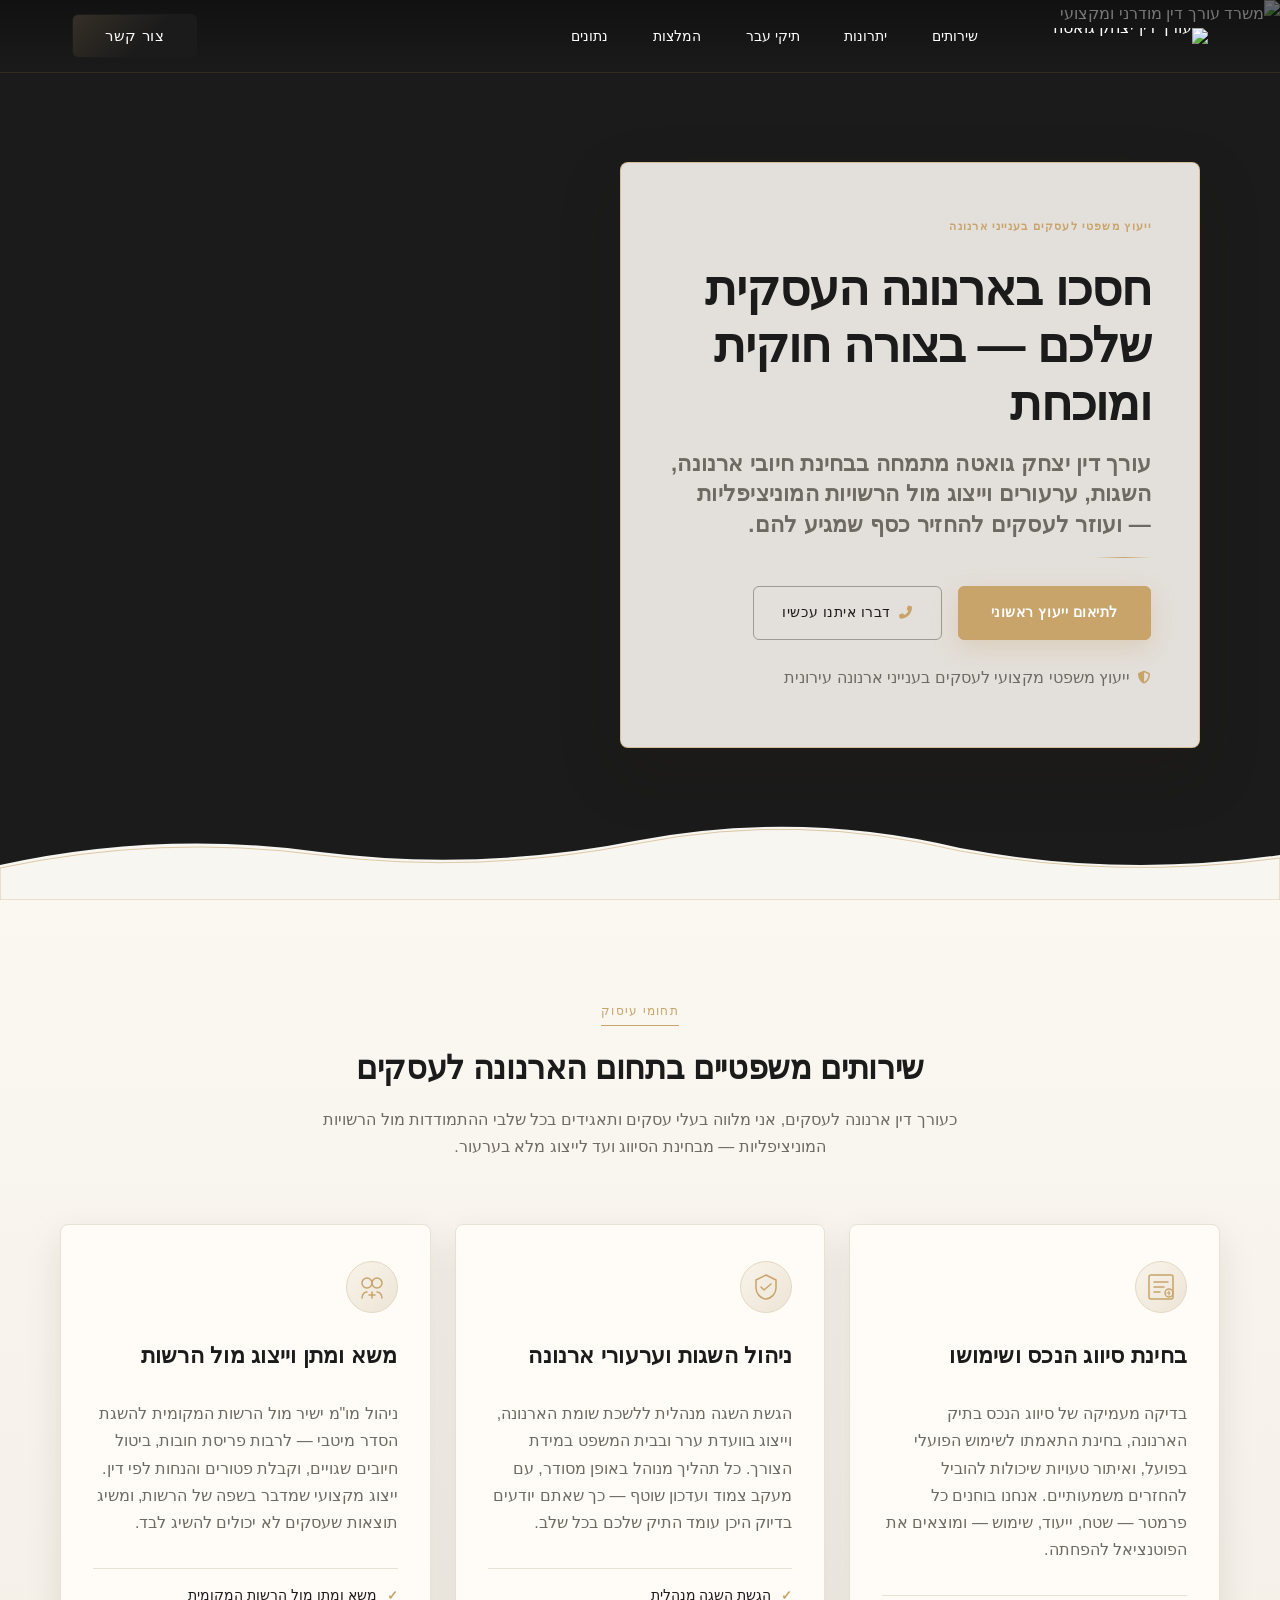
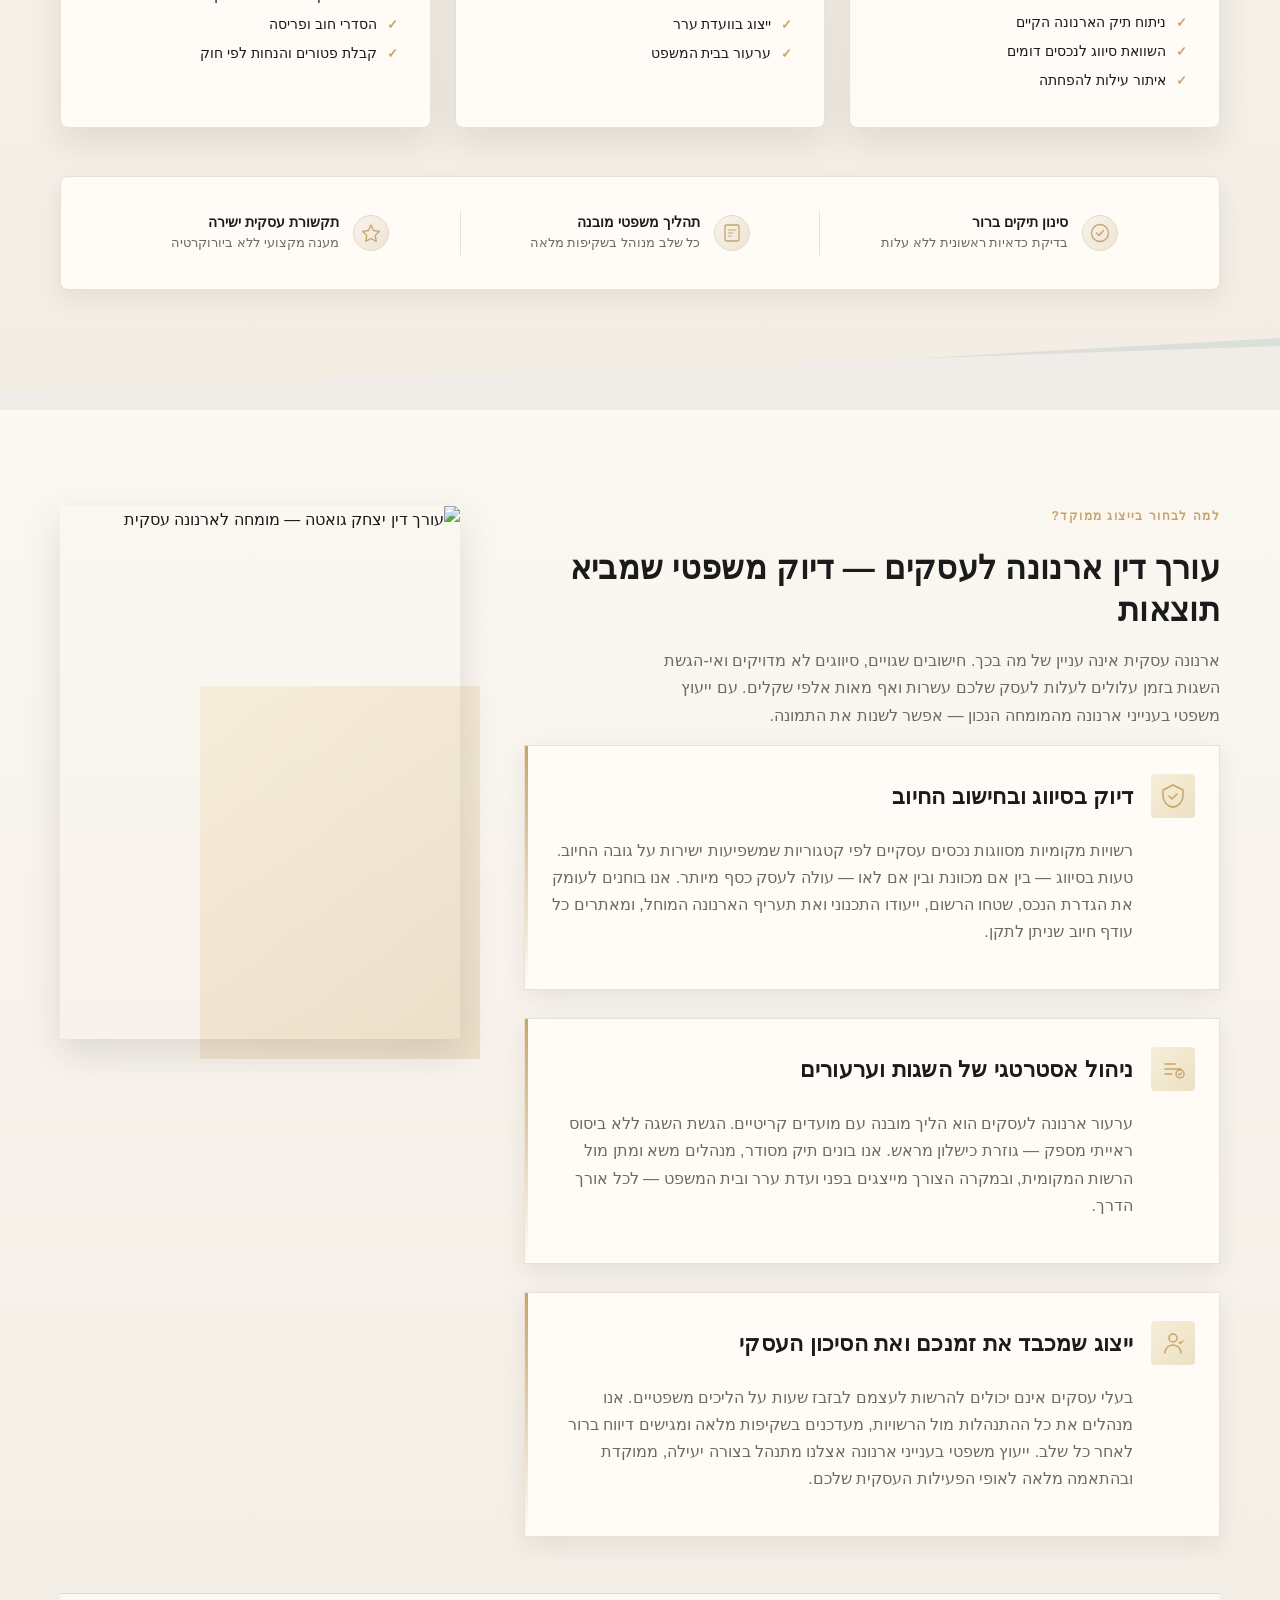
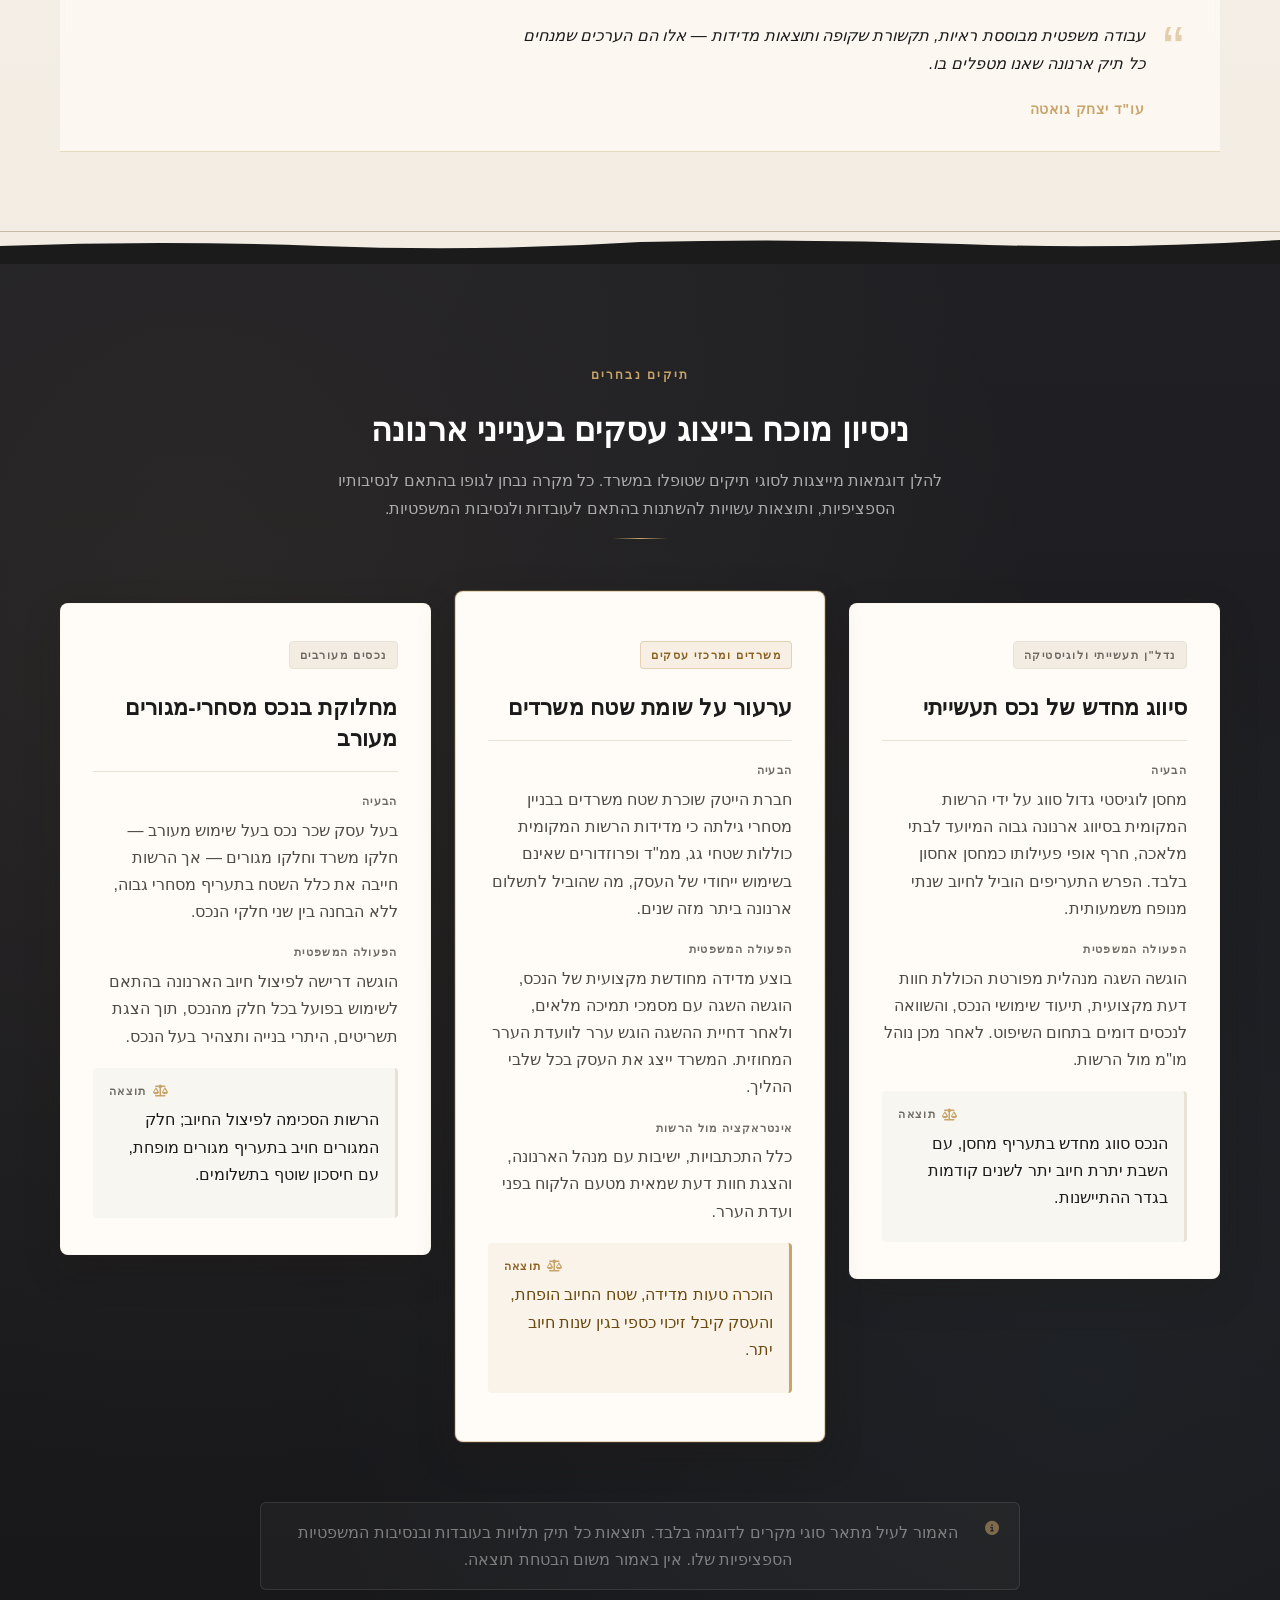
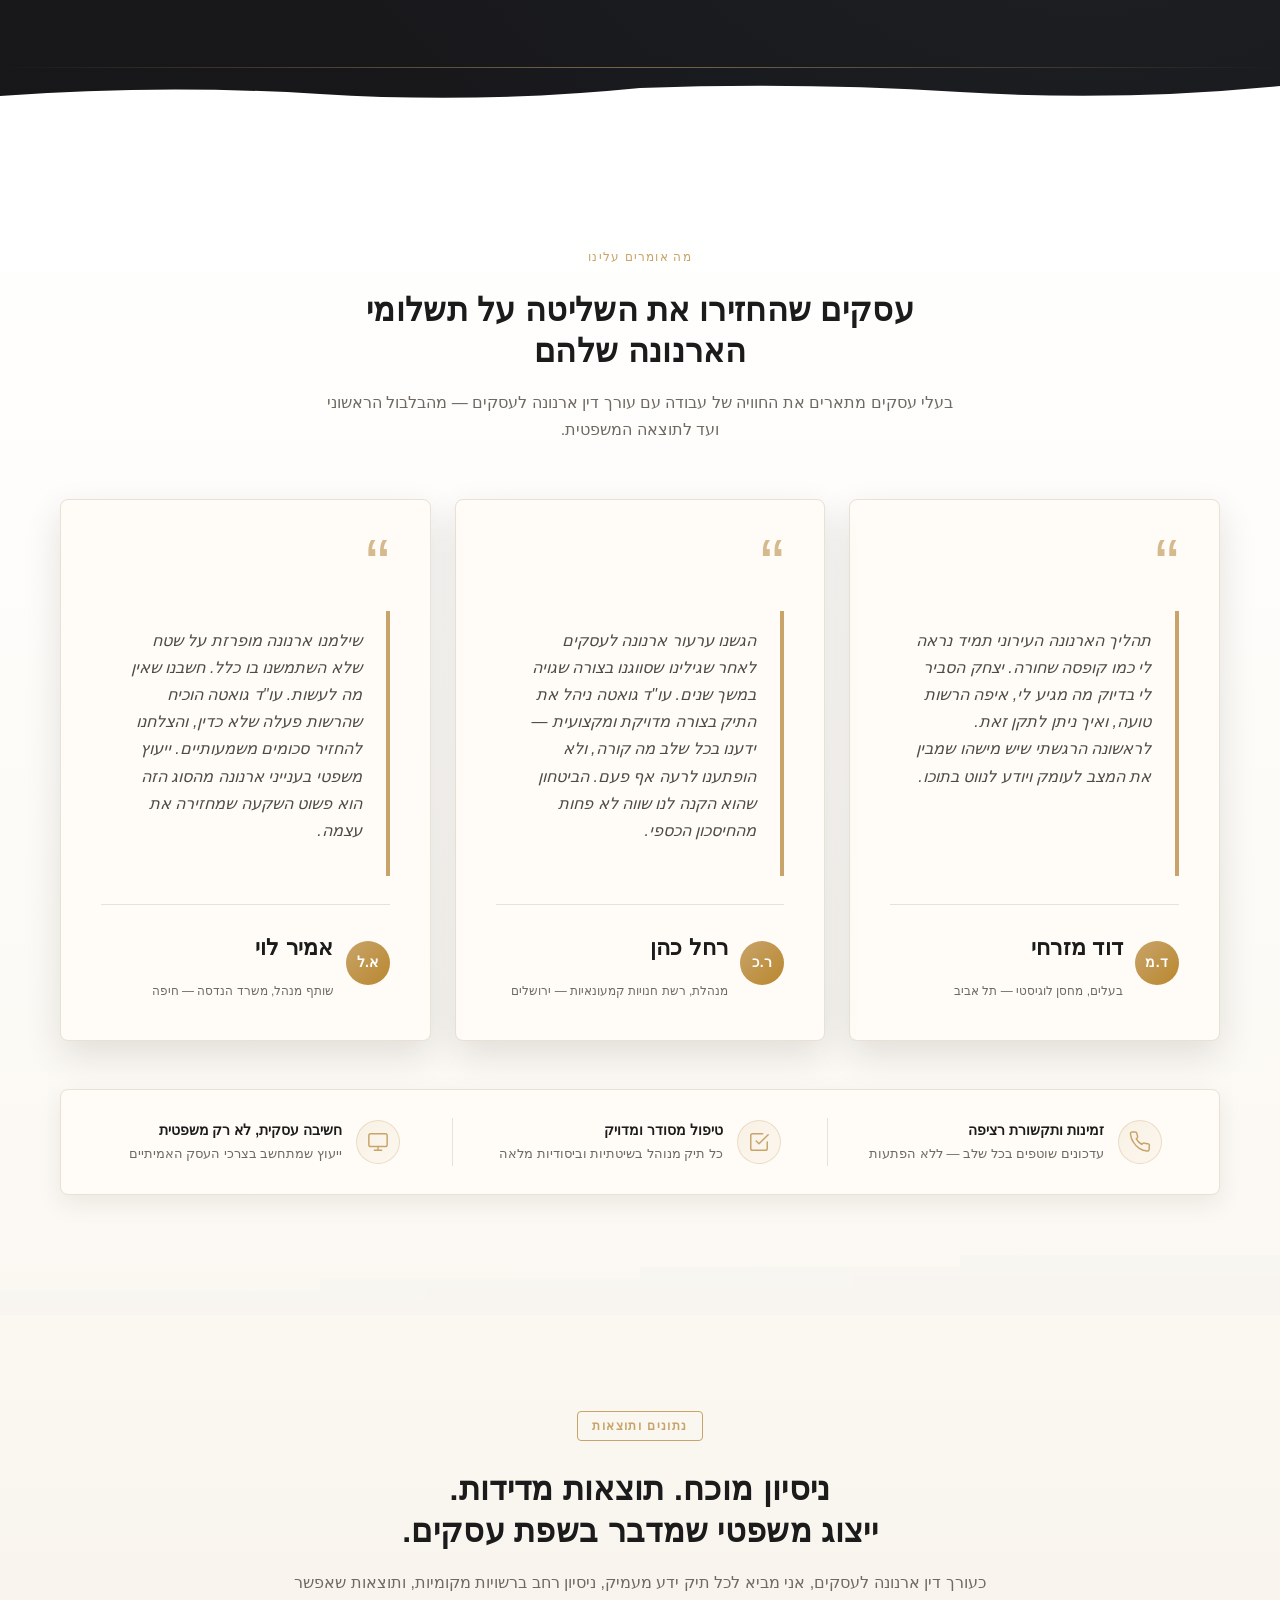
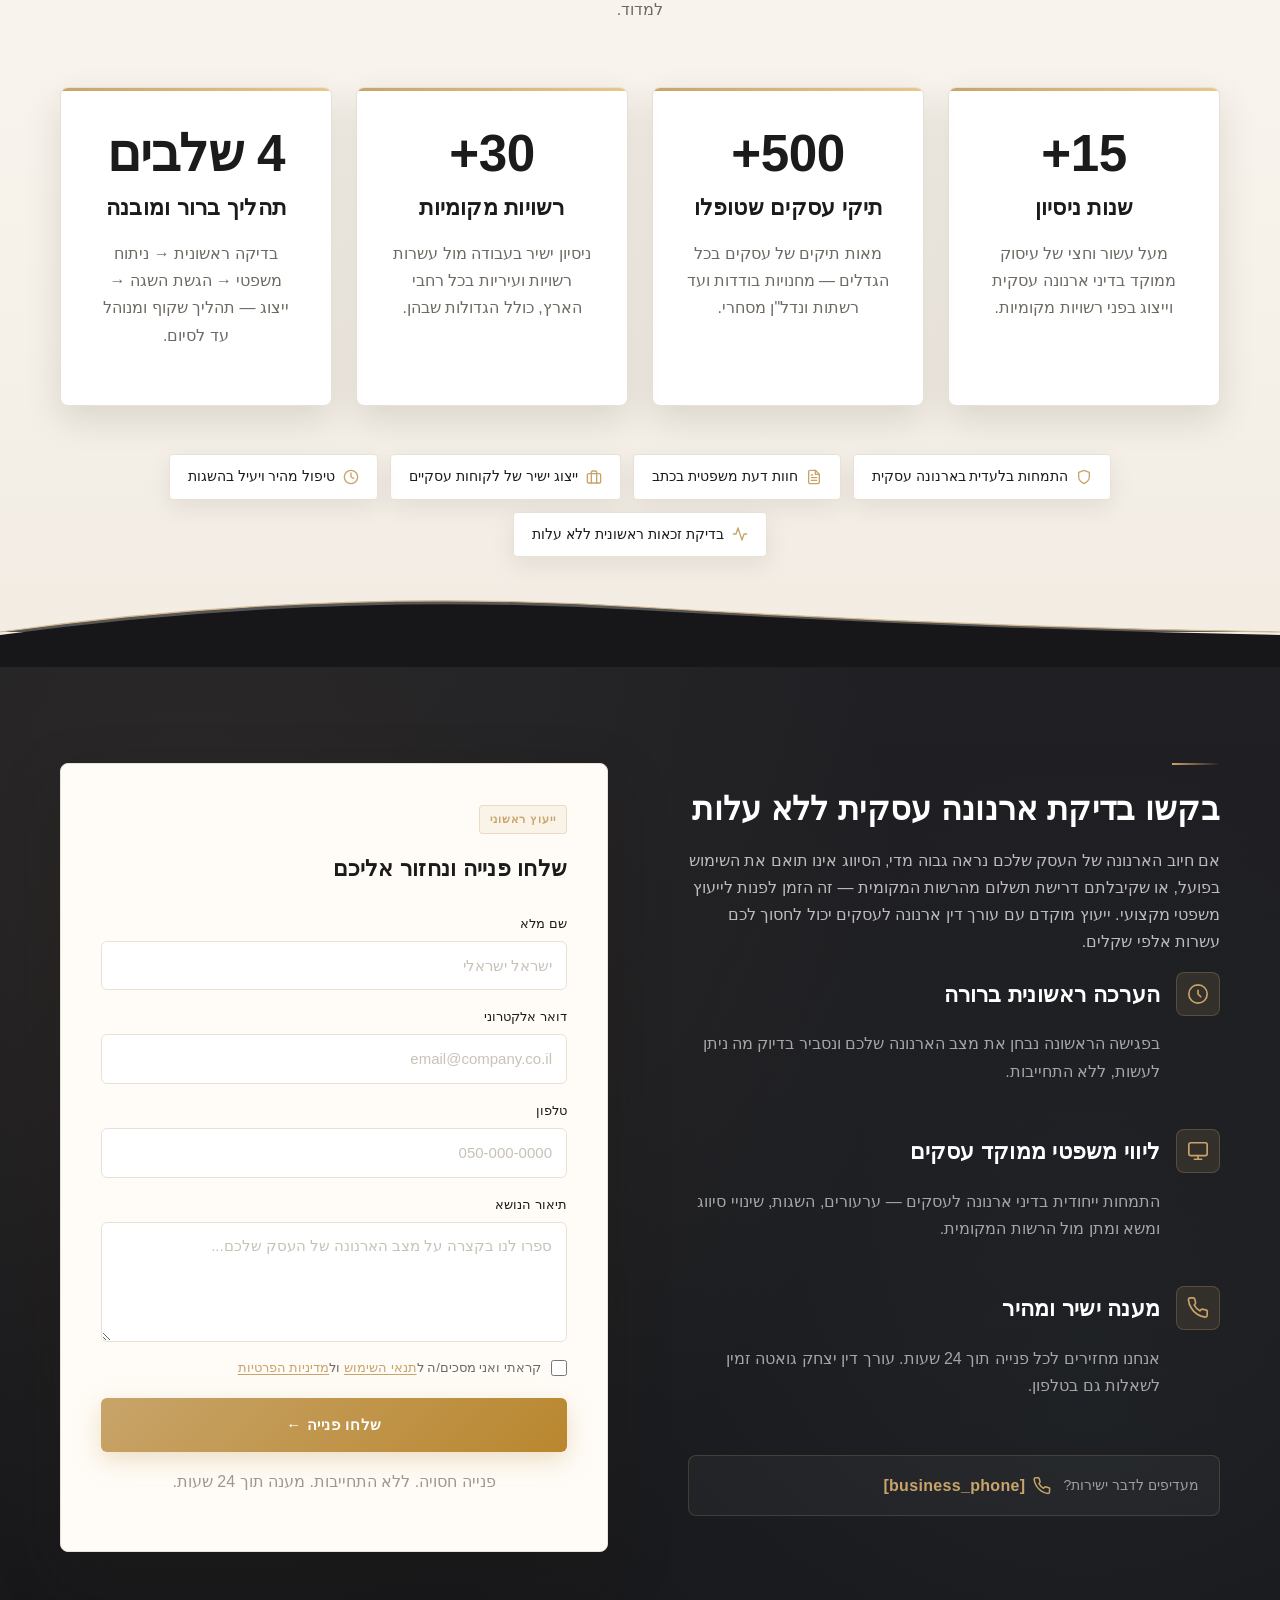
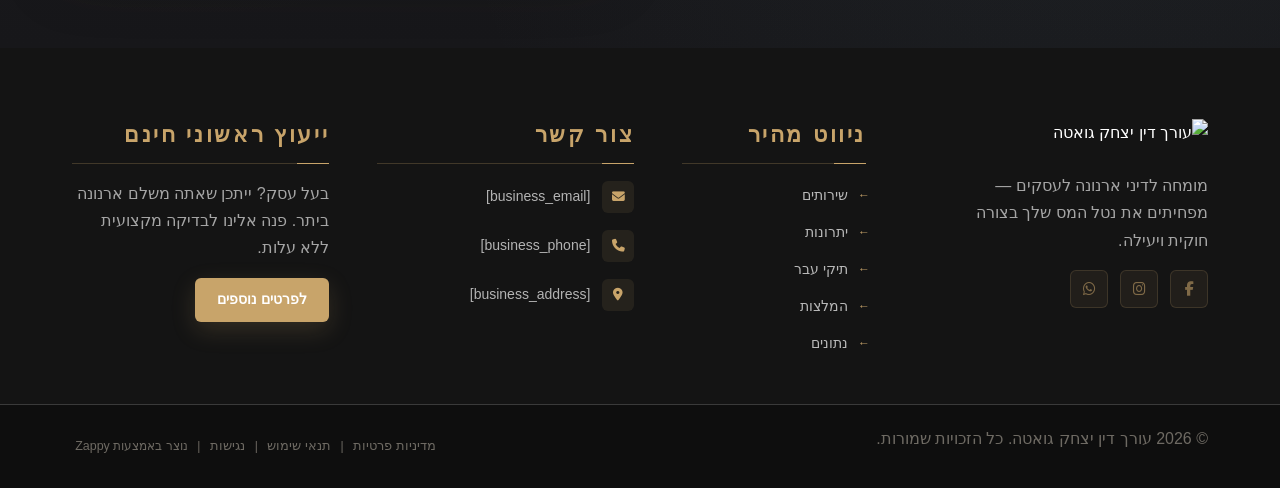
==== index.html @ 5191988b "Background sync: Progressive GitHub Sync" ====
<!DOCTYPE html>
<html lang="he" dir="rtl">
<head>
    <meta charset="UTF-8">
    <meta name="viewport" content="width=device-width, initial-scale=1.0">
    <meta name="robots" content="index, follow">
    <title>הפחת את הארנונה שלך עכשיו — עורך דין יצחק גואטה</title>
    <meta name="description" content="עסק שלך משלם ארנונה גבוהה מדי? עורך דין יצחק גואטה מתמחה בערעורי ארנונה לעסקים וחוסך ללקוחותיו אלפי שקלים. פנה אלינו היום לייעוץ ראשוני.">
    <meta name="keywords" content="עורך דין ארנונה לעסקים, ערעור ארנונה לעסקים, ייעוץ משפטי בענייני ארנונה, עורך דין יצחק גואטה ארנונה, הפחתת ארנונה לעסקים">
    
    <!-- Favicons -->
    <link rel="icon" type="image/x-icon" href="/assets/favicon.ico">
    <link rel="icon" type="image/png" sizes="16x16" href="/assets/favicon-16x16.png">
    <link rel="icon" type="image/png" sizes="32x32" href="/assets/favicon-32x32.png">
    <link rel="icon" type="image/png" sizes="48x48" href="/assets/favicon-48x48.png">
    <link rel="icon" type="image/png" sizes="192x192" href="/assets/favicon-192x192.png">
    <link rel="icon" type="image/png" sizes="512x512" href="/assets/favicon-512x512.png">
    <link rel="apple-touch-icon" href="/assets/apple-touch-icon.png">
    <!-- Zappy Analytics -->
<script>
(function() {
  'use strict';
  
  // Configuration
  var config = {
    websiteId: '679b4a00-6f85-4dc7-802c-7e35d4f96236',
    apiUrl: 'https://api.zappy5.com/api/analytics/track',
    sessionDuration: 30 * 60 * 1000, // 30 minutes
    visitorDuration: 30 * 24 * 60 * 60 * 1000, // 30 days
    trackPageViews: true,
    trackClicks: true,
    trackFormSubmissions: true
  };
  
  // Generate or retrieve persistent visitor ID (30 days)
  function getVisitorId() {
    var visitorKey = 'zappy_visitor_' + config.websiteId;
    var visitor = null;
    
    try {
      visitor = localStorage.getItem(visitorKey);
      if (visitor) {
        var visitorData = JSON.parse(visitor);
        var now = Date.now();
        
        // Check if visitor ID is still valid (30 days)
        if (now - visitorData.created < config.visitorDuration) {
          // Update last seen timestamp
          visitorData.lastSeen = now;
          localStorage.setItem(visitorKey, JSON.stringify(visitorData));
          return visitorData.id;
        }
      }
    } catch (e) {
      console.warn('Zappy Analytics: LocalStorage not available');
    }
    
    // Generate new visitor ID
    var newVisitorId = 'zv_' + Date.now() + '_' + Math.random().toString(36).substr(2, 9);
    
    try {
      localStorage.setItem(visitorKey, JSON.stringify({
        id: newVisitorId,
        created: Date.now(),
        lastSeen: Date.now()
      }));
    } catch (e) {
      // Continue without local storage
    }
    
    return newVisitorId;
  }
  
  // Generate or retrieve session ID (30 minutes)
  function getSessionId() {
    var sessionKey = 'zappy_session_' + config.websiteId;
    var session = null;
    
    try {
      session = sessionStorage.getItem(sessionKey);
      if (session) {
        var sessionData = JSON.parse(session);
        var now = Date.now();
        
        // Check if session is still valid
        if (now - sessionData.timestamp < config.sessionDuration) {
          // Update timestamp
          sessionData.timestamp = now;
          sessionStorage.setItem(sessionKey, JSON.stringify(sessionData));
          return sessionData.id;
        }
      }
    } catch (e) {
      console.warn('Zappy Analytics: SessionStorage not available');
    }
    
    // Generate new session ID
    var newSessionId = 'zs_' + Date.now() + '_' + Math.random().toString(36).substr(2, 9);
    
    try {
      sessionStorage.setItem(sessionKey, JSON.stringify({
        id: newSessionId,
        timestamp: Date.now()
      }));
    } catch (e) {
      // Continue without session storage
    }
    
    return newSessionId;
  }
  
  var visitorId = getVisitorId();
  var sessionId = getSessionId();
  
  // Track an event
  function trackEvent(eventType, data) {
    data = data || {};
    
    var eventData = {
      website_id: config.websiteId,
      event_type: eventType,
      page_path: window.location.pathname,
      referrer: document.referrer || 'direct',
      visitor_id: visitorId,
      session_id: sessionId,
      metadata: data
    };
    
    // Use sendBeacon if available (better for page unload events)
    if (navigator.sendBeacon) {
      var blob = new Blob([JSON.stringify(eventData)], { type: 'application/json' });
      navigator.sendBeacon(config.apiUrl, blob);
    } else {
      // Fallback to fetch
      fetch(config.apiUrl, {
        method: 'POST',
        headers: {
          'Content-Type': 'application/json'
        },
        body: JSON.stringify(eventData),
        keepalive: true
      }).catch(function(error) {
        console.warn('Zappy Analytics: Failed to track event', error);
      });
    }
  }
  
  // Track page view
  if (config.trackPageViews) {
    trackEvent('pageview', {
      title: document.title,
      url: window.location.href
    });
  }
  
  // Track clicks on important elements
  if (config.trackClicks) {
    document.addEventListener('click', function(e) {
      var target = e.target;
      
      // Track button clicks (counted as actions)
      if (target.tagName === 'BUTTON' || target.closest('button')) {
        var button = target.tagName === 'BUTTON' ? target : target.closest('button');
        trackEvent('click', {
          element: 'button',
          text: button.textContent.trim().substring(0, 100),
          id: button.id || null,
          class: button.className || null
        });
      }
      
      // Track link clicks (navigation - not counted as actions)
      else if (target.tagName === 'A' || target.closest('a')) {
        var link = target.tagName === 'A' ? target : target.closest('a');
        trackEvent('navigation', {
          element: 'link',
          text: link.textContent.trim().substring(0, 100),
          href: link.href,
          external: link.hostname !== window.location.hostname
        });
      }
    }, true);
  }
  
  // Track form submissions
  if (config.trackFormSubmissions) {
    document.addEventListener('submit', function(e) {
      var form = e.target;
      
      trackEvent('form_submit', {
        form_id: form.id || null,
        form_name: form.name || null,
        form_action: form.action || null,
        form_method: form.method || 'GET'
      });
    }, true);
  }
  
  // Track time on page (send on page unload)
  var pageLoadTime = Date.now();
  
  window.addEventListener('beforeunload', function() {
    var timeOnPage = Math.floor((Date.now() - pageLoadTime) / 1000); // in seconds
    
    trackEvent('page_unload', {
      time_on_page: timeOnPage,
      page_path: window.location.pathname
    });
  });
  
  // Expose tracking function globally for custom events
  window.zappyAnalytics = {
    track: trackEvent,
    getVisitorId: function() { return visitorId; },
    getSessionId: function() { return sessionId; }
  };
  
})();
</script>
<!-- End Zappy Analytics -->
    <meta property="og:title" content="הפחת את הארנונה שלך עכשיו — עורך דין יצחק גואטה">
    <meta property="og:description" content="עסק שלך משלם ארנונה גבוהה מדי? עורך דין יצחק גואטה מתמחה בערעורי ארנונה לעסקים וחוסך ללקוחותיו אלפי שקלים. פנה אלינו היום לייעוץ ראשוני.">
    <meta name="twitter:card" content="summary_large_image">
    <meta name="twitter:title" content="הפחת את הארנונה שלך עכשיו — עורך דין יצחק גואטה">
    <meta name="twitter:description" content="עסק שלך משלם ארנונה גבוהה מדי? עורך דין יצחק גואטה מתמחה בערעורי ארנונה לעסקים וחוסך ללקוחותיו אלפי שקלים. פנה אלינו היום לייעוץ ראשוני.">
    <meta property="og:type" content="website">
  <meta property="og:locale" content="he_IL">
  
  
  
  
  
  <link rel="stylesheet" href="https://cdnjs.cloudflare.com/ajax/libs/font-awesome/6.4.0/css/all.min.css">

    <!-- Favicons -->
    <link rel="icon" type="image/x-icon" href="/assets/favicon.ico">
    <link rel="icon" type="image/png" sizes="16x16" href="/assets/favicon-16x16.png">
    <link rel="icon" type="image/png" sizes="32x32" href="/assets/favicon-32x32.png">
    <link rel="icon" type="image/png" sizes="48x48" href="/assets/favicon-48x48.png">
    <link rel="icon" type="image/png" sizes="192x192" href="/assets/favicon-192x192.png">
    <link rel="icon" type="image/png" sizes="512x512" href="/assets/favicon-512x512.png">
    <link rel="apple-touch-icon" href="/assets/apple-touch-icon.png">
    <!-- Cookie Consent -->
    <link rel="stylesheet" href="https://cdn.jsdelivr.net/npm/vanilla-cookieconsent@3/dist/cookieconsent.css">
    <script src="https://cdn.jsdelivr.net/npm/vanilla-cookieconsent@3/dist/cookieconsent.umd.js"></script>
    <!-- Mickidum Accessibility Toolbar -->
    <script src="https://cdn.jsdelivr.net/gh/mickidum/acc_toolbar/acctoolbar/acctoolbar.min.js"></script>
    <link rel="stylesheet" href="/styles.css">

    <style id="zappy-dropdown-submenu-styles">
      /* ========== DESKTOP DROPDOWN SUBMENU STYLES ========== */
      /* Base styles for dropdown submenus - parent must be positioned */
      .nav-menu li:has(.sub-menu), nav li:has(.sub-menu), .navbar li:has(.sub-menu), #navMenu li:has(.sub-menu) { position: relative; }
      /* Submenu base - hidden by default */
      .nav-menu .sub-menu, nav .sub-menu, .navbar .sub-menu, #navMenu .sub-menu { display: block !important; position: absolute !important; top: 100%; left: 0; min-width: 220px; background: white; border-radius: 8px; box-shadow: 0 8px 25px rgba(0,0,0,0.15); padding: 8px 0; opacity: 0; visibility: hidden; transform: translateY(10px); transition: all 0.3s ease; z-index: 1000; list-style: none; pointer-events: none; }
      /* CRITICAL: Desktop hover styles to show dropdown */
      .nav-menu li:hover > .sub-menu, nav li:hover > .sub-menu, .navbar li:hover > .sub-menu, #navMenu li:hover > .sub-menu { opacity: 1 !important; visibility: visible !important; transform: translateY(0) !important; pointer-events: auto !important; }
      /* Submenu item styling */
      .sub-menu li { list-style: none; margin: 0; padding: 0; }
      .sub-menu a { display: block !important; padding: 10px 16px !important; color: var(--text-dark, #333) !important; font-weight: 500; text-decoration: none; white-space: nowrap; transition: background-color 0.2s; }
      .sub-menu .zappy-nav-child > a { padding-left: 28px !important; font-size: 0.9em !important; opacity: 0.85 !important; }
      [dir="rtl"] .sub-menu .zappy-nav-child > a, html[lang="he"] .sub-menu .zappy-nav-child > a, html[lang="ar"] .sub-menu .zappy-nav-child > a { padding-left: 10px !important; padding-right: 28px !important; }
      .sub-menu .zappy-nav-parent > a { font-weight: 600 !important; }
      .sub-menu a:hover { background-color: #f5f5f5; }
      /* RTL (Hebrew/Arabic) dropdown positioning */
      [dir="rtl"] .nav-menu .sub-menu, [dir="rtl"] nav .sub-menu, [dir="rtl"] .navbar .sub-menu, html[lang="he"] .nav-menu .sub-menu, html[lang="he"] nav .sub-menu, html[lang="he"] .navbar .sub-menu, html[lang="ar"] .nav-menu .sub-menu, html[lang="ar"] nav .sub-menu, html[lang="ar"] .navbar .sub-menu { left: auto !important; right: 0 !important; }
      /* Hide empty dropdown menus (exclude catalog sub-menus that use <a> children instead of <li>) */
      .sub-menu:empty, .sub-menu:not(:has(li:not(.zappy-hidden-menu-item))):not(:has(> a)), .sub-menu:not(:has(li)):not(:has(> a)) { display: none !important; opacity: 0 !important; visibility: hidden !important; pointer-events: none !important; }
      /* Desktop: show submenu on Menu Group hover */
      li:has(.menu-group-title):hover > .sub-menu { opacity: 1 !important; visibility: visible !important; transform: translateY(0) !important; pointer-events: auto !important; }
      /* Menu Group title styling */
      .nav-menu > li > .menu-group-title, #navMenu > li > .menu-group-title { display: inline-block; padding: 0.5rem 1rem; cursor: default; user-select: none; }
      
      /* ========== MOBILE SUBMENU STYLES ========== */
      @media (max-width: 768px) {
        .nav-menu .sub-menu, nav .sub-menu, .navbar .sub-menu, #navMenu .sub-menu { position: static !important; transform: none !important; box-shadow: none !important; background: transparent !important; max-height: 0; overflow: hidden; opacity: 0; visibility: hidden; transition: max-height 0.3s ease, opacity 0.3s ease; padding: 0 !important; border-radius: 0 !important; }
        .navbar .sub-menu.mobile-expanded, .nav-menu .sub-menu.mobile-expanded, #navMenu .sub-menu.mobile-expanded { max-height: none !important; overflow-y: visible !important; opacity: 1 !important; visibility: visible !important; padding: 8px 0 8px 16px !important; }
        [dir="rtl"] .sub-menu.mobile-expanded, html[lang="he"] .sub-menu.mobile-expanded { padding: 8px 16px 8px 0 !important; }
        /* Disable hover behavior on mobile */
        .nav-menu li:hover > .sub-menu, nav li:hover > .sub-menu, .navbar li:hover > .sub-menu, #navMenu li:hover > .sub-menu { opacity: 0; visibility: hidden; pointer-events: none; }
        .nav-menu li > .sub-menu.mobile-expanded, nav li > .sub-menu.mobile-expanded, .navbar li > .sub-menu.mobile-expanded, #navMenu li > .sub-menu.mobile-expanded { opacity: 1 !important; visibility: visible !important; pointer-events: auto !important; }
        .nav-menu li:has(.sub-menu), nav li:has(.sub-menu), .navbar li:has(.sub-menu), #navMenu li:has(.sub-menu) { display: flex !important; flex-wrap: wrap !important; align-items: center !important; position: relative !important; min-height: 44px !important; }
        .nav-menu li:has(.sub-menu) > a, nav li:has(.sub-menu) > a, .navbar li:has(.sub-menu) > a, #navMenu li:has(.sub-menu) > a { flex: 1 !important; min-width: 0 !important; }
        .nav-menu li:has(.sub-menu) > .menu-group-title, nav li:has(.sub-menu) > .menu-group-title, .navbar li:has(.sub-menu) > .menu-group-title, #navMenu li:has(.sub-menu) > .menu-group-title { flex: 1 !important; min-width: 0 !important; padding: 0 !important; line-height: inherit !important; }
        .nav-menu li:has(.sub-menu) > .sub-menu, nav li:has(.sub-menu) > .sub-menu, .navbar li:has(.sub-menu) > .sub-menu, #navMenu li:has(.sub-menu) > .sub-menu { flex-basis: 100% !important; width: 100% !important; }
        .nav-menu li:has(.sub-menu) > a [class*="chevron"], .nav-menu li:has(.sub-menu) > a [class*="arrow"], .nav-menu li:has(.sub-menu) > a .fa-chevron-down, .nav-menu li:has(.sub-menu) > a .fa-angle-down, nav li:has(.sub-menu) > a [class*="chevron"], nav li:has(.sub-menu) > a [class*="arrow"], #navMenu li:has(.sub-menu) > a [class*="chevron"], #navMenu li:has(.sub-menu) > a [class*="arrow"] { display: none !important; visibility: hidden !important; }
        .mobile-submenu-toggle { display: flex !important; align-items: center !important; justify-content: center !important; width: 44px !important; height: auto !important; background: transparent !important; border: none !important; cursor: pointer !important; color: var(--text-dark) !important; position: static !important; flex-shrink: 0 !important; align-self: stretch !important; z-index: 2 !important; padding: 0 !important; margin: 0 !important; }
        .mobile-submenu-toggle::after { content: '' !important; width: 0 !important; height: 0 !important; border-left: 6px solid transparent !important; border-right: 6px solid transparent !important; border-top: 7px solid currentColor !important; transition: transform 0.3s ease !important; }
        .mobile-submenu-toggle.expanded::after { transform: rotate(180deg) !important; }
        .sub-menu a { padding: 10px 0 !important; display: block !important; color: var(--text-dark) !important; white-space: normal !important; }
        .sub-menu .zappy-nav-child > a { padding-left: 28px !important; font-size: 0.9em !important; opacity: 0.85 !important; }
        [dir="rtl"] .sub-menu .zappy-nav-child > a, html[lang="he"] .sub-menu .zappy-nav-child > a, html[lang="ar"] .sub-menu .zappy-nav-child > a { padding-left: 0 !important; padding-right: 28px !important; }
        .sub-menu .zappy-nav-parent > a { font-weight: 600 !important; }
        .nav-menu.active, #navMenu.active { max-width: 100vw !important; overflow-x: hidden !important; box-sizing: border-box !important; }
        .navbar .sub-menu li a, nav.navbar .sub-menu li a, .zappy-products-dropdown .sub-menu a { color: var(--text-dark) !important; }
      }
      @media (min-width: 769px) { .mobile-submenu-toggle { display: none !important; } }
    </style>

    <style id="mobile-lang-menu-deployed-css">
    @media (max-width: 768px) {
      .lang-switcher,
      .nav-cta-container .lang-switcher,
      .nav-container .lang-switcher,
      .navbar .lang-switcher,
      .navbar .nav-cta-container .lang-switcher,
      .nav-icons-left .lang-switcher,
      .nav-ecommerce-icons .lang-switcher { display: none !important; }
      .mobile-lang-menu { width: 100%; border-top: 1px solid rgba(128,128,128,0.2); padding: 8px 0 0 0; margin-top: 8px; }
      .mobile-lang-toggle { display: flex !important; align-items: center; justify-content: space-between; width: 100%; padding: 12px 16px; background: none; border: none; cursor: pointer; font-size: 15px; color: inherit; font-family: inherit; }
      .mobile-lang-toggle::after { content: ''; display: inline-block; width: 8px; height: 8px; border-right: 2px solid currentColor; border-bottom: 2px solid currentColor; transform: rotate(45deg); transition: transform 0.3s ease; margin-left: 8px; }
      .mobile-lang-toggle.expanded::after { transform: rotate(-135deg); }
      .mobile-lang-options { max-height: 0; overflow: hidden; transition: max-height 0.3s ease; }
      .mobile-lang-options.expanded { max-height: 300px; }
      .mobile-lang-option { display: flex !important; align-items: center; gap: 10px; padding: 10px 24px; text-decoration: none; color: inherit; font-size: 14px; font-family: inherit; }
      .mobile-lang-option:hover { background: rgba(128,128,128,0.1); }
      .mobile-lang-option.active { font-weight: 600; opacity: 0.7; pointer-events: none; }
      .mobile-lang-option img { width: 20px; height: 20px; border-radius: 50%; }
    }
    @media (min-width: 769px) {
      .mobile-lang-menu { display: none !important; }
    }
    </style>

    <style id="zappy-widget-visibility">
      #mic-access-tool-general-button, .mic-access-tool-general-button,
      #mic-init-access-tool .mic-access-tool-general-button, #mic-init-access-tool #mic-access-tool-general-button,
      ._access-icon, #mic-access-tool-box, .mic-access-tool-box,
      #mic-init-access-tool #mic-access-tool-box, div[id*="mic-access-tool-box"], ._access-menu {
        display: none !important; visibility: hidden !important; opacity: 0 !important; pointer-events: none !important;
      }
    </style>
</head>
<body>

  <nav class="navbar" dir="rtl">
  <button class="mobile-toggle" id="mobileToggle" aria-label="Menu">
    <svg class="hamburger-icon" width="24" height="24" viewBox="0 0 24 24" fill="none">
      <path d="M3 12h18M3 6h18M3 18h18" stroke="currentColor" stroke-width="2" stroke-linecap="round"></path>
    </svg>
    <svg class="close-icon" width="24" height="24" viewBox="0 0 24 24" fill="none" style="display: none;">
      <path d="M18 6L6 18M6 6l12 12" stroke="currentColor" stroke-width="2" stroke-linecap="round"></path>
    </svg>
  </button>

  <button class="phone-header-btn" data-phone="[business_phone]" aria-label="Call">
    <svg width="20" height="20" viewBox="0 0 24 24" fill="currentColor">
      <path d="M22 16.92v3a2 2 0 0 1-2.18 2 19.79 19.79 0 0 1-8.63-3.07 19.5 19.5 0 0 1-6-6 19.79 19.79 0 0 1-3.07-8.67A2 2 0 0 1 4.11 2h3a2 2 0 0 1 2 1.72 12.84 12.84 0 0 0 .7 2.81 2 2 0 0 1-.45 2.11L8.09 9.91a16 16 0 0 0 6 6l1.27-1.27a2 2 0 0 1 2.11-.45 12.84 12.84 0 0 0 2.81.7A2 2 0 0 1 22 16.92z"></path>
    </svg>
  </button>

  <div class="nav-container">
    <div class="nav-right-group"><div class="nav-brand">
      <a href="/" class="logo-link">
        <img src="/assets/logo.webp" alt="עורך דין יצחק גואטה" class="logo">
      </a>
    </div><ul class="nav-menu" id="navMenu"><li><a href="#services">שירותים</a></li><li><a href="#benefits">יתרונות</a></li><li><a href="#case-studies">תיקי עבר</a></li><li><a href="#testimonials">המלצות</a></li><li><a href="#stats">נתונים</a></li></ul></div>

    

    <div class="nav-cta-container">
      <a href="#contact" class="nav-cta-btn">צור קשר</a>
    </div>
  </div>
</nav>
<script>

// Navbar Mobile Menu Toggle and Contrast Fix
(function() {
  // Use 'load' event instead of 'DOMContentLoaded' to ensure we run AFTER all other scripts
  window.addEventListener('load', function() {
    
    // FIX MOBILE BUTTON CONTRAST
    // Detect navbar background color and apply contrasting color to mobile buttons
    const navbar = document.querySelector('.navbar, nav, header');
    if (!navbar) {
      console.log('[Navbar] Navbar element not found');
      return;
    }
    
    // DECLARE VARIABLES EARLY to avoid Temporal Dead Zone errors
    // These are used in multiple places below
    let mobileToggle = document.getElementById('mobileToggle') ||
                       document.querySelector('.mobile-toggle') ||
                       document.querySelector('.hamburger') ||
                       document.querySelector('.hamburger-menu') ||
                       document.querySelector('.menu-toggle') ||
                       document.querySelector('.burger-menu') ||
                       document.querySelector('[aria-label="Menu"]') ||
                       document.querySelector('[aria-label="תפריט"]');
    
    const phoneBtn = document.querySelector('.phone-header-btn');
    
    const computedStyle = window.getComputedStyle(navbar);
    let bgColor = computedStyle.backgroundColor;
    
    console.log('[Navbar] Initial navbar background:', bgColor);
    
    // Check if background is transparent or rgba with 0 alpha
    const isTransparent = bgColor === 'transparent' || 
                         bgColor === 'rgba(0, 0, 0, 0)' ||
                         (bgColor.startsWith('rgba') && bgColor.includes(', 0)'));
    
    if (isTransparent) {
      // Check for background-image or gradient
      const bgImage = computedStyle.backgroundImage;
      if (bgImage && bgImage !== 'none') {
        console.log('[Navbar] Navbar has background image/gradient, using dark text');
        bgColor = 'rgb(240, 240, 240)'; // Assume light background
      } else {
        // Transparent navbar - check body background
        const bodyBg = window.getComputedStyle(document.body).backgroundColor;
        console.log('[Navbar] Navbar transparent, using body background:', bodyBg);
        bgColor = bodyBg;
      }
    }
    
    // Calculate luminance to determine if background is light or dark
    const rgb = bgColor.match(/\d+/g);
    if (rgb && rgb.length >= 3) {
      const r = parseInt(rgb[0]);
      const g = parseInt(rgb[1]);
      const b = parseInt(rgb[2]);
      const luminance = (0.299 * r + 0.587 * g + 0.114 * b) / 255;
      
      // Mobile button colors are set by Claude's AI-generated CSS (same as .nav-menu a)
      // No dynamic color overrides needed - colors come from the generated navbar CSS
      console.log('[Navbar] Mobile button colors preserved from Claude CSS (luminance:', luminance.toFixed(2) + ')');
      
      // FIX ICON SIZES - Ensure SVGs are properly sized and visible
      // INJECT CRITICAL CSS TO OVERRIDE ANY CONFLICTING RULES
      const criticalCSS = document.createElement('style');
      criticalCSS.id = 'zappy-mobile-nav-fix';
      const htmlLang = document.documentElement.lang || 'en';
      const htmlDir = document.documentElement.dir || 'ltr';
      // Check both dir attribute AND lang for RTL detection
      // dir="rtl" is the most reliable indicator
      const isRTL = htmlDir === 'rtl' || htmlLang === 'he' || htmlLang === 'ar';
      
      criticalCSS.textContent = `
        /* Hide mobile buttons on desktop, show only on mobile */
        @media (min-width: 769px) {
          .mobile-toggle,
          .phone-header-btn {
            display: none !important;
          }
        }
        
        /* Show and position mobile buttons correctly on mobile */
        @media (max-width: 768px) {
          .mobile-toggle,
          .phone-header-btn {
            position: absolute !important;
            top: 50% !important;
            transform: translateY(-50%) !important;
            z-index: 1001 !important;
            display: flex !important;
            align-items: center !important;
            justify-content: center !important;
            width: 36px !important;
            height: 36px !important;
            border-radius: 50% !important;
            border: none !important;
            cursor: pointer !important;
            padding: 6px !important;
            background: none !important;
            color: var(--nav-text, var(--text-dark)) !important;
          }
          
          /* LTR positioning (default): hamburger LEFT, phone RIGHT */
          html:not([dir="rtl"]):not([lang="he"]):not([lang="ar"]) .mobile-toggle,
          html[dir="ltr"] .mobile-toggle {
            left: 12px !important;
            right: auto !important;
          }
          html:not([dir="rtl"]):not([lang="he"]):not([lang="ar"]) .phone-header-btn,
          html[dir="ltr"] .phone-header-btn {
            right: 12px !important;
            left: auto !important;
          }
          
          /* RTL positioning: hamburger RIGHT, phone LEFT */
          html[dir="rtl"] .mobile-toggle,
          html[lang="he"] .mobile-toggle,
          html[lang="ar"] .mobile-toggle {
            right: 12px !important;
            left: auto !important;
          }
          html[dir="rtl"] .phone-header-btn,
          html[lang="he"] .phone-header-btn,
          html[lang="ar"] .phone-header-btn {
            left: 12px !important;
            right: auto !important;
          }
          
          /* CRITICAL: Ensure nav-container has min-height on mobile */
          /* All children are positioned absolutely/fixed on mobile, so height:auto collapses to 0 */
          .nav-container {
            min-height: 70px !important;
            position: relative !important;
          }
          
          /* Ensure SVG icons are properly sized and inherit color */
          .mobile-toggle svg,
          .phone-header-btn svg {
            width: 24px !important;
            height: 24px !important;
            /* Don't force display - let JavaScript control hamburger/close toggle */
          }
          
          /* Reset nav-cta-container on mobile - remove desktop box-shadow/padding */
          /* that creates a visible ghost box when CTA button is hidden */
          .nav-cta-container {
            box-shadow: none !important;
            padding: 0 !important;
          }
          
          /* Hide nav-cta-container entirely on mobile when there's no lang-switcher */
          /* (only the CTA button is inside, and it's hidden on mobile) */
          .nav-cta-container:not(:has(.lang-switcher)) {
            display: none !important;
          }
          
          /* CRITICAL: Prevent hero image fade gradient from bleeding over headline text */
          /* The .image-fade-gradient has bottom: -30px (extends below parent) */
          /* On mobile stacked layout, this overlaps the h1 text below the image */
          .hero-image-column {
            overflow: hidden !important;
          }
          .image-fade-gradient {
            bottom: 0 !important;
          }
          
          /* Hide desktop language switcher on mobile - hamburger menu handles it */
          /* High specificity to override stored CSS */
          .lang-switcher,
          .nav-cta-container .lang-switcher,
          .nav-container .lang-switcher,
          .navbar .lang-switcher,
          .navbar .nav-cta-container .lang-switcher {
            display: none !important;
          }
        }
      `;
      
      // Remove existing fix if present and inject new one
      const existing = document.getElementById('zappy-mobile-nav-fix');
      if (existing) existing.remove();
      document.head.appendChild(criticalCSS);
      
      console.log('[Navbar] Critical CSS injected for mobile nav positioning');
      
      // ONLY apply inline positioning styles on mobile viewport
      // On desktop, the CSS handles hiding these buttons with display: none
      // Inline styles were breaking desktop layout by overriding CSS
      const isMobileViewport = window.innerWidth <= 768;
      
      if (mobileToggle) {
        // Icon sizing applies to all viewports for consistency
        const hamburgerIcon = mobileToggle.querySelector('.hamburger-icon');
        const closeIcon = mobileToggle.querySelector('.close-icon');
        
        if (hamburgerIcon) {
          hamburgerIcon.style.setProperty('width', '24px', 'important');
          hamburgerIcon.style.setProperty('height', '24px', 'important');
          hamburgerIcon.style.setProperty('display', 'block', 'important'); // Show hamburger by default
        }
        if (closeIcon) {
          closeIcon.style.setProperty('width', '24px', 'important');
          closeIcon.style.setProperty('height', '24px', 'important');
          closeIcon.style.setProperty('display', 'none', 'important'); // Hide close icon by default
        }
        
        // ONLY set positioning inline styles on mobile
        if (isMobileViewport) {
          mobileToggle.style.setProperty('position', 'absolute', 'important');
          mobileToggle.style.setProperty('top', '50%', 'important');
          mobileToggle.style.setProperty('transform', 'translateY(-50%)', 'important');
          mobileToggle.style.setProperty('z-index', '1001', 'important');
          
          // Clear any inline left/right so CSS can take over based on html[dir]
          mobileToggle.style.removeProperty('left');
          mobileToggle.style.removeProperty('right');
          
          console.log('[Navbar] Mobile toggle positioning applied (mobile viewport)');
        } else {
          // On desktop, clear any positioning styles to let CSS handle it
          mobileToggle.style.removeProperty('position');
          mobileToggle.style.removeProperty('top');
          mobileToggle.style.removeProperty('transform');
          mobileToggle.style.removeProperty('z-index');
          mobileToggle.style.removeProperty('left');
          mobileToggle.style.removeProperty('right');
          console.log('[Navbar] Desktop viewport - cleared mobile toggle inline positioning');
        }
      }
      
      if (phoneBtn) {
        // Icon sizing applies to all viewports
        const phoneIcon = phoneBtn.querySelector('svg');
        if (phoneIcon) {
          phoneIcon.style.width = '24px';
          phoneIcon.style.height = '24px';
          phoneIcon.setAttribute('width', '24');
          phoneIcon.setAttribute('height', '24');
        }
        
        // ONLY set positioning inline styles on mobile
        if (isMobileViewport) {
          phoneBtn.style.setProperty('position', 'absolute', 'important');
          phoneBtn.style.setProperty('top', '50%', 'important');
          phoneBtn.style.setProperty('transform', 'translateY(-50%)', 'important');
          phoneBtn.style.setProperty('z-index', '1001', 'important');
          
          // Clear any inline left/right so CSS can take over based on html[dir]
          phoneBtn.style.removeProperty('left');
          phoneBtn.style.removeProperty('right');
          
          console.log('[Navbar] Phone button positioning applied (mobile viewport)');
        } else {
          // On desktop, clear any positioning styles to let CSS handle it
          phoneBtn.style.removeProperty('position');
          phoneBtn.style.removeProperty('top');
          phoneBtn.style.removeProperty('transform');
          phoneBtn.style.removeProperty('z-index');
          phoneBtn.style.removeProperty('left');
          phoneBtn.style.removeProperty('right');
          console.log('[Navbar] Desktop viewport - cleared phone button inline positioning');
        }
      }
    } else {
      console.log('[Navbar] Could not parse background color:', bgColor);
    }
    
    // MOBILE MENU TOGGLE
    // Re-query in case DOM changed (mobileToggle already declared at top of function)
    mobileToggle = document.getElementById('mobileToggle') ||
                   document.querySelector('.mobile-toggle') ||
                   document.querySelector('.hamburger') ||
                   document.querySelector('.hamburger-menu') ||
                   document.querySelector('.menu-toggle') ||
                   document.querySelector('.burger-menu') ||
                   document.querySelector('[aria-label="Menu"]') ||
                   document.querySelector('[aria-label="תפריט"]');
    
    // EXPANDED SEARCH: Find nav menu by ID or class
    const navMenu = document.getElementById('navMenu') ||
                  document.querySelector('.nav-menu') ||
                  document.querySelector('.nav-links') ||
                  document.querySelector('nav ul:not(.submenu)');
    
    if (!mobileToggle || !navMenu) {
      console.log('[Navbar] Mobile toggle or menu not found:', { toggle: !!mobileToggle, menu: !!navMenu });
      return;
    }
    
    // Ensure navMenu has ID for CSS targeting
    if (!navMenu.id) {
      navMenu.id = 'navMenu';
    }
    
    console.log('[Navbar] Initializing mobile menu...');
    
    // Remove any existing event listeners by cloning the button
    const newToggle = mobileToggle.cloneNode(true);
    mobileToggle.parentNode.replaceChild(newToggle, mobileToggle);
    
    // Toggle menu on button click - use newToggle now
    newToggle.addEventListener('click', function(e) {
      e.preventDefault();
      e.stopPropagation();
      
      const hamburgerIcon = this.querySelector('.hamburger-icon');
      const closeIcon = this.querySelector('.close-icon');
      const isActive = navMenu.classList.contains('active');
      
      if (isActive) {
        // Close menu
        navMenu.classList.remove('active');
        if (hamburgerIcon) hamburgerIcon.style.setProperty('display', 'block', 'important');
        if (closeIcon) closeIcon.style.setProperty('display', 'none', 'important');
        document.body.style.overflow = '';
        console.log('[Navbar] Menu closed');
      } else {
        // Open menu
        navMenu.classList.add('active');
        if (hamburgerIcon) hamburgerIcon.style.setProperty('display', 'none', 'important');
        if (closeIcon) closeIcon.style.setProperty('display', 'block', 'important');
        document.body.style.overflow = 'hidden';
        console.log('[Navbar] Menu opened');
      }
    });
    
    // Close menu when clicking nav links (but NOT dropdown toggles)
    const navLinks = navMenu.querySelectorAll('a');
    navLinks.forEach(function(link) {
      link.addEventListener('click', function() {
        // Don't close if it's a dropdown child (unless it's a real navigation link)
        if (this.getAttribute('href') === '#') return;
        
        const hamburgerIcon = newToggle.querySelector('.hamburger-icon');
        const closeIcon = newToggle.querySelector('.close-icon');
        
        navMenu.classList.remove('active');
        if (hamburgerIcon) hamburgerIcon.style.setProperty('display', 'block', 'important');
        if (closeIcon) closeIcon.style.setProperty('display', 'none', 'important');
        document.body.style.overflow = '';
        console.log('[Navbar] Menu closed (link clicked)');
      });
    });
    
    // DROPDOWN MENU TOGGLE (for mobile and touch devices)
    var dropdownToggles = navMenu.querySelectorAll('.dropdown-toggle');
    dropdownToggles.forEach(function(toggle) {
      toggle.addEventListener('click', function(e) {
        e.preventDefault();
        e.stopPropagation();
        var parent = this.closest('.nav-dropdown');
        if (!parent) return;
        
        // Close other open dropdowns at the same level
        var siblings = parent.parentNode.querySelectorAll('.nav-dropdown.open');
        siblings.forEach(function(sib) {
          if (sib !== parent) sib.classList.remove('open');
        });
        
        parent.classList.toggle('open');
        console.log('[Navbar] Dropdown toggled:', parent.classList.contains('open') ? 'open' : 'closed');
      });
    });
    
    // Close dropdowns when clicking outside
    document.addEventListener('click', function(e) {
      if (!e.target.closest('.nav-dropdown')) {
        var openDropdowns = document.querySelectorAll('.nav-dropdown.open');
        openDropdowns.forEach(function(dd) { dd.classList.remove('open'); });
      }
    });
    
    console.log('[Navbar] Dropdown handlers initialized for ' + dropdownToggles.length + ' dropdowns');
    
    // Phone button functionality (phoneBtn already declared at top of function)
    if (phoneBtn) {
      phoneBtn.addEventListener('click', function() {
        // Get phone number from placeholder in page or use default
        const phoneLinks = document.querySelectorAll('a[href^="tel:"]');
        const phoneNumber = phoneLinks.length > 0 
          ? phoneLinks[0].getAttribute('href').replace('tel:', '')
          : '[business_phone]';
        
        window.location.href = 'tel:' + phoneNumber;
        console.log('[Navbar] Phone button clicked');
      });
    }
    
    console.log('[Navbar] Mobile menu initialized successfully');
    
    // === WHATSAPP BUTTON VISIBILITY FIX ===
    // Ensure WhatsApp floating button is hidden on desktop and visible on mobile
    // IMPORTANT: Only target the floating button by its class, NOT generic wa.me links
    const handleWhatsAppVisibility = function() {
      const whatsappBtn = document.querySelector('.whatsapp-float');
      if (whatsappBtn) {
        const isDesktop = window.innerWidth >= 769;
        if (isDesktop) {
          whatsappBtn.style.setProperty('display', 'none', 'important');
          whatsappBtn.style.setProperty('visibility', 'hidden', 'important');
          whatsappBtn.style.setProperty('opacity', '0', 'important');
          whatsappBtn.style.setProperty('pointer-events', 'none', 'important');
          console.log('[WhatsApp] Button hidden on desktop');
        } else {
          whatsappBtn.style.removeProperty('display');
          whatsappBtn.style.removeProperty('visibility');
          whatsappBtn.style.removeProperty('opacity');
          whatsappBtn.style.removeProperty('pointer-events');
          console.log('[WhatsApp] Button visible on mobile');
        }
      }
    };
    
    // Run on load
    handleWhatsAppVisibility();
    
    // Run on resize with debouncing
    let resizeTimer;
    window.addEventListener('resize', function() {
      clearTimeout(resizeTimer);
      resizeTimer = setTimeout(handleWhatsAppVisibility, 100);
    });
  });
})();

</script>
  
  <main>
    <section id="hero" class="index-hero-section" data-layout-spec="בית-hero" dir="rtl" data-hero-type="fullscreen-scrim">
  <!-- Background Image -->
  <div class="index-hero-bg">
    <img data-hero-bg="true" data-placeholder="index-hero-image-1" data-context="A bright, modern legal office meeting room in Israel. Floor-to-ceiling windows with natural light flooding in, a sleek conference table with leather chairs, subtle law books on shelves in the background, clean white and graphite tones with warm wood accents. The atmosphere is premium, calm, and trustworthy. Slightly desaturated and polished to feel professional and upscale. Wide angle shot suitable for a full-bleed hero background." width="1440" height="900" src="/assets/site-index-hero-image-1.webp" alt="משרד עורך דין מודרני ומקצועי">
  </div>

  <!-- Scrim Overlay -->
  <div class="index-hero-scrim" aria-hidden="true"></div>

  <!-- Content Container -->
  <div class="index-hero-container">
    <div class="index-hero-card">
      <!-- Eyebrow Label -->
      <span class="index-hero-eyebrow">ייעוץ משפטי לעסקים בענייני ארנונה</span>

      <!-- H1 -->
      <h1 class="index-hero-headline">חסכו בארנונה העסקית שלכם — בצורה חוקית ומוכחת</h1>

      <!-- Supporting Subtitle -->
      <h3 class="index-hero-subtitle">עורך דין יצחק גואטה מתמחה בבחינת חיובי ארנונה, השגות, ערעורים וייצוג מול הרשויות המוניציפליות — ועוזר לעסקים להחזיר כסף שמגיע להם.</h3>

      <!-- Gold Divider -->
      <div class="index-hero-gold-rule" aria-hidden="true"></div>

      <!-- CTA Row -->
      <div class="index-hero-cta-row">
        <a href="#contact" class="index-hero-btn-primary">לתיאום ייעוץ ראשוני</a>
        <a href="tel:[business_phone]" class="index-hero-btn-secondary">
          <i class="fas fa-phone-alt" aria-hidden="true"></i>
          דברו איתנו עכשיו
        </a>
      </div>

      <!-- Trust Line -->
      <p class="index-hero-trust">
        <i class="fas fa-shield-alt" aria-hidden="true"></i>
        ייעוץ משפטי מקצועי לעסקים בענייני ארנונה עירונית
      </p>
    </div>
  </div>

  <!-- Bottom Divider: Ivory Arc transitioning to light section -->
  <div class="index-hero-divider-wrapper">
    <svg data-no-icon-edit="true" aria-hidden="true" viewBox="0 0 1440 90" preserveAspectRatio="none" xmlns="http://www.w3.org/2000/svg">
      <path d="M0,90 L0,55 Q180,20 360,42 Q540,62 720,30 Q900,0 1080,38 Q1260,68 1440,45 L1440,90 Z" fill="#F8F6F1"></path>
      <path d="M0,90 L0,58 Q180,24 360,45 Q540,65 720,33 Q900,2 1080,41 Q1260,70 1440,48 L1440,90 Z" fill="#F8F6F1" stroke="#C8A46A" stroke-width="1" opacity="0.6"></path>
    </svg>
  </div>
</section>

<section id="services" class="index-services-section" data-layout-spec="בית-services" dir="rtl">
  <div class="index-services-container">

    <!-- Intro Block -->
    <div class="index-services-intro">
      <span class="index-services-label">תחומי עיסוק</span>
      <h2 class="index-services-heading">שירותים משפטיים בתחום הארנונה לעסקים</h2>
      <p class="index-services-subtext">כעורך דין ארנונה לעסקים, אני מלווה בעלי עסקים ותאגידים בכל שלבי ההתמודדות מול הרשויות המוניציפליות — מבחינת הסיווג ועד לייצוג מלא בערעור.</p>
    </div>

    <!-- Service Cards Grid -->
    <div class="index-services-grid">

      <!-- Card 1 -->
      <article class="index-services-card">
        <div class="index-services-card-icon" aria-hidden="true">
          <svg data-element-type="icon" data-icon-type="svg" width="32" height="32" viewBox="0 0 32 32" fill="none" xmlns="http://www.w3.org/2000/svg">
            <rect x="4" y="4" width="24" height="24" rx="2" stroke="currentColor" stroke-width="1.5" fill="none"></rect>
            <line x1="9" y1="11" x2="23" y2="11" stroke="currentColor" stroke-width="1.5" stroke-linecap="round"></line>
            <line x1="9" y1="16" x2="19" y2="16" stroke="currentColor" stroke-width="1.5" stroke-linecap="round"></line>
            <line x1="9" y1="21" x2="15" y2="21" stroke="currentColor" stroke-width="1.5" stroke-linecap="round"></line>
            <circle cx="24" cy="22" r="4" fill="none" stroke="currentColor" stroke-width="1.5"></circle>
            <line x1="22" y1="22" x2="25" y2="22" stroke="currentColor" stroke-width="1.2" stroke-linecap="round"></line>
            <line x1="24" y1="20" x2="24" y2="24" stroke="currentColor" stroke-width="1.2" stroke-linecap="round"></line>
          </svg>
        </div>
        <div class="index-services-card-content">
          <h3 class="index-services-card-title">בחינת סיווג הנכס ושימושו</h3>
          <p class="index-services-card-text">בדיקה מעמיקה של סיווג הנכס בתיק הארנונה, בחינת התאמתו לשימוש הפועלי בפועל, ואיתור טעויות שיכולות להוביל להחזרים משמעותיים. אנחנו בוחנים כל פרמטר — שטח, ייעוד, שימוש — ומוצאים את הפוטנציאל להפחתה.</p>
          <ul class="index-services-card-list">
            <li><span class="index-services-check" aria-hidden="true">✓</span><span>ניתוח תיק הארנונה הקיים</span></li>
            <li><span class="index-services-check" aria-hidden="true">✓</span><span>השוואת סיווג לנכסים דומים</span></li>
            <li><span class="index-services-check" aria-hidden="true">✓</span><span>איתור עילות להפחתה</span></li>
          </ul>
        </div>
      </article>

      <!-- Card 2 -->
      <article class="index-services-card">
        <div class="index-services-card-icon" aria-hidden="true">
          <svg data-element-type="icon" data-icon-type="svg" width="32" height="32" viewBox="0 0 32 32" fill="none" xmlns="http://www.w3.org/2000/svg">
            <path d="M16 4L6 9V17C6 22.5 10.5 27.5 16 28C21.5 27.5 26 22.5 26 17V9L16 4Z" stroke="currentColor" stroke-width="1.5" fill="none" stroke-linejoin="round"></path>
            <polyline points="11,16 14,19 21,13" stroke="currentColor" stroke-width="1.5" stroke-linecap="round" stroke-linejoin="round" fill="none"></polyline>
          </svg>
        </div>
        <div class="index-services-card-content">
          <h3 class="index-services-card-title">ניהול השגות וערעורי ארנונה</h3>
          <p class="index-services-card-text">הגשת השגה מנהלית ללשכת שומת הארנונה, וייצוג בוועדת ערר ובבית המשפט במידת הצורך. כל תהליך מנוהל באופן מסודר, עם מעקב צמוד ועדכון שוטף — כך שאתם יודעים בדיוק היכן עומד התיק שלכם בכל שלב.</p>
          <ul class="index-services-card-list">
            <li><span class="index-services-check" aria-hidden="true">✓</span><span>הגשת השגה מנהלית</span></li>
            <li><span class="index-services-check" aria-hidden="true">✓</span><span>ייצוג בוועדת ערר</span></li>
            <li><span class="index-services-check" aria-hidden="true">✓</span><span>ערעור בבית המשפט</span></li>
          </ul>
        </div>
      </article>

      <!-- Card 3 -->
      <article class="index-services-card">
        <div class="index-services-card-icon" aria-hidden="true">
          <svg data-element-type="icon" data-icon-type="svg" width="32" height="32" viewBox="0 0 32 32" fill="none" xmlns="http://www.w3.org/2000/svg">
            <circle cx="11" cy="12" r="5" stroke="currentColor" stroke-width="1.5" fill="none"></circle>
            <circle cx="21" cy="12" r="5" stroke="currentColor" stroke-width="1.5" fill="none"></circle>
            <path d="M6 27C6 23.7 8.2 21 11 21" stroke="currentColor" stroke-width="1.5" stroke-linecap="round" fill="none"></path>
            <path d="M21 21C23.8 21 26 23.7 26 27" stroke="currentColor" stroke-width="1.5" stroke-linecap="round" fill="none"></path>
            <line x1="16" y1="21" x2="16" y2="27" stroke="currentColor" stroke-width="1.5" stroke-linecap="round"></line>
            <line x1="13" y1="24" x2="19" y2="24" stroke="currentColor" stroke-width="1.5" stroke-linecap="round"></line>
          </svg>
        </div>
        <div class="index-services-card-content">
          <h3 class="index-services-card-title">משא ומתן וייצוג מול הרשות</h3>
          <p class="index-services-card-text">ניהול מו"מ ישיר מול הרשות המקומית להשגת הסדר מיטבי — לרבות פריסת חובות, ביטול חיובים שגויים, וקבלת פטורים והנחות לפי דין. ייצוג מקצועי שמדבר בשפה של הרשות, ומשיג תוצאות שעסקים לא יכולים להשיג לבד.</p>
          <ul class="index-services-card-list">
            <li><span class="index-services-check" aria-hidden="true">✓</span><span>משא ומתן מול הרשות המקומית</span></li>
            <li><span class="index-services-check" aria-hidden="true">✓</span><span>הסדרי חוב ופריסה</span></li>
            <li><span class="index-services-check" aria-hidden="true">✓</span><span>קבלת פטורים והנחות לפי חוק</span></li>
          </ul>
        </div>
      </article>

    </div>
    <!-- End Cards Grid -->

    <!-- Reassurance Strip -->
    <div class="index-services-reassurance">
      <div class="index-services-proof">
        <span class="index-services-proof-icon" aria-hidden="true">
          <svg data-element-type="icon" data-icon-type="svg" width="20" height="20" viewBox="0 0 20 20" fill="none" xmlns="http://www.w3.org/2000/svg">
            <circle cx="10" cy="10" r="8.5" stroke="currentColor" stroke-width="1.3" fill="none"></circle>
            <polyline points="6.5,10 9,12.5 13.5,7.5" stroke="currentColor" stroke-width="1.4" stroke-linecap="round" stroke-linejoin="round" fill="none"></polyline>
          </svg>
        </span>
        <div>
          <strong class="index-services-proof-title">סינון תיקים ברור</strong>
          <span class="index-services-proof-desc">בדיקת כדאיות ראשונית ללא עלות</span>
        </div>
      </div>
      <div class="index-services-proof-divider" aria-hidden="true"></div>
      <div class="index-services-proof">
        <span class="index-services-proof-icon" aria-hidden="true">
          <svg data-element-type="icon" data-icon-type="svg" width="20" height="20" viewBox="0 0 20 20" fill="none" xmlns="http://www.w3.org/2000/svg">
            <rect x="3" y="2" width="14" height="16" rx="1.5" stroke="currentColor" stroke-width="1.3" fill="none"></rect>
            <line x1="6.5" y1="7" x2="13.5" y2="7" stroke="currentColor" stroke-width="1.2" stroke-linecap="round"></line>
            <line x1="6.5" y1="10" x2="11" y2="10" stroke="currentColor" stroke-width="1.2" stroke-linecap="round"></line>
            <line x1="6.5" y1="13" x2="9" y2="13" stroke="currentColor" stroke-width="1.2" stroke-linecap="round"></line>
          </svg>
        </span>
        <div>
          <strong class="index-services-proof-title">תהליך משפטי מובנה</strong>
          <span class="index-services-proof-desc">כל שלב מנוהל בשקיפות מלאה</span>
        </div>
      </div>
      <div class="index-services-proof-divider" aria-hidden="true"></div>
      <div class="index-services-proof">
        <span class="index-services-proof-icon" aria-hidden="true">
          <svg data-element-type="icon" data-icon-type="svg" width="20" height="20" viewBox="0 0 20 20" fill="none" xmlns="http://www.w3.org/2000/svg">
            <path d="M10 2L12.5 7.5L18.5 8.3L14.2 12.4L15.3 18.4L10 15.5L4.7 18.4L5.8 12.4L1.5 8.3L7.5 7.5Z" stroke="currentColor" stroke-width="1.3" fill="none" stroke-linejoin="round"></path>
          </svg>
        </span>
        <div>
          <strong class="index-services-proof-title">תקשורת עסקית ישירה</strong>
          <span class="index-services-proof-desc">מענה מקצועי ללא ביורוקרטיה</span>
        </div>
      </div>
    </div>
    <!-- End Reassurance Strip -->

  </div>

  <!-- Bottom Diagonal Divider -->
  <div class="index-services-divider-wrapper" aria-hidden="true">
    <svg data-no-icon-edit="true" aria-hidden="true" viewBox="0 0 1200 72" preserveAspectRatio="none" xmlns="http://www.w3.org/2000/svg">
      <polygon points="0,72 1200,0 1200,72" fill="#6F9EAB" opacity="0.18"></polygon>
      <polygon points="0,72 1200,24 1200,72" fill="#6F9EAB" opacity="0.10"></polygon>
      <polygon points="0,72 0,52 1200,8 1200,72" fill="#F0EDE8"></polygon>
    </svg>
  </div>

</section>

<section id="benefits" class="index-benefits-section" data-layout-spec="בית-benefits" dir="rtl">
  <div class="index-benefits-container">

    <!-- Main Two-Column Row -->
    <div class="index-benefits-main-row">

      <!-- START Column: Content -->
      <div class="index-benefits-content-col">
        <span class="index-benefits-eyebrow">למה לבחור בייצוג ממוקד?</span>
        <h2 class="index-benefits-heading">עורך דין ארנונה לעסקים — דיוק משפטי שמביא תוצאות</h2>
        <p class="index-benefits-intro">ארנונה עסקית אינה עניין של מה בכך. חישובים שגויים, סיווגים לא מדויקים ואי-הגשת השגות בזמן עלולים לעלות לעסק שלכם עשרות ואף מאות אלפי שקלים. עם ייעוץ משפטי בענייני ארנונה מהמומחה הנכון — אפשר לשנות את התמונה.</p>

        <!-- Benefit Blocks -->
        <div class="index-benefits-blocks">

          <article class="index-benefits-block">
            <div class="index-benefits-block-icon">
              <svg data-element-type="icon" data-icon-type="svg" width="28" height="28" viewBox="0 0 28 28" fill="none" xmlns="http://www.w3.org/2000/svg" aria-hidden="true">
                <path d="M14 3L4 8v6c0 5.25 4.27 10.16 10 11.33C19.73 24.16 24 19.25 24 14V8L14 3z" stroke="currentColor" stroke-width="1.5" stroke-linejoin="round"></path>
                <path d="M10 14l3 3 5-5" stroke="currentColor" stroke-width="1.5" stroke-linecap="round" stroke-linejoin="round"></path>
              </svg>
            </div>
            <div class="index-benefits-block-body">
              <h3 class="index-benefits-block-title">דיוק בסיווג ובחישוב החיוב</h3>
              <p class="index-benefits-block-text">רשויות מקומיות מסווגות נכסים עסקיים לפי קטגוריות שמשפיעות ישירות על גובה החיוב. טעות בסיווג — בין אם מכוונת ובין אם לאו — עולה לעסק כסף מיותר. אנו בוחנים לעומק את הגדרת הנכס, שטחו הרשום, ייעודו התכנוני ואת תעריף הארנונה המוחל, ומאתרים כל עודף חיוב שניתן לתקן.</p>
            </div>
          </article>

          <article class="index-benefits-block">
            <div class="index-benefits-block-icon">
              <svg data-element-type="icon" data-icon-type="svg" width="28" height="28" viewBox="0 0 28 28" fill="none" xmlns="http://www.w3.org/2000/svg" aria-hidden="true">
                <path d="M6 14h16M6 9h10M6 19h7" stroke="currentColor" stroke-width="1.5" stroke-linecap="round"></path>
                <circle cx="21" cy="19" r="4" stroke="currentColor" stroke-width="1.5"></circle>
                <path d="M19.5 19l1 1 2-2" stroke="currentColor" stroke-width="1.3" stroke-linecap="round" stroke-linejoin="round"></path>
              </svg>
            </div>
            <div class="index-benefits-block-body">
              <h3 class="index-benefits-block-title">ניהול אסטרטגי של השגות וערעורים</h3>
              <p class="index-benefits-block-text">ערעור ארנונה לעסקים הוא הליך מובנה עם מועדים קריטיים. הגשת השגה ללא ביסוס ראייתי מספק — גוזרת כישלון מראש. אנו בונים תיק מסודר, מנהלים משא ומתן מול הרשות המקומית, ובמקרה הצורך מייצגים בפני ועדת ערר ובית המשפט — לכל אורך הדרך.</p>
            </div>
          </article>

          <article class="index-benefits-block">
            <div class="index-benefits-block-icon">
              <svg data-element-type="icon" data-icon-type="svg" width="28" height="28" viewBox="0 0 28 28" fill="none" xmlns="http://www.w3.org/2000/svg" aria-hidden="true">
                <circle cx="14" cy="9" r="4" stroke="currentColor" stroke-width="1.5"></circle>
                <path d="M6 24c0-4.42 3.58-8 8-8s8 3.58 8 8" stroke="currentColor" stroke-width="1.5" stroke-linecap="round"></path>
                <path d="M20 13l1.5 1.5L24 12" stroke="currentColor" stroke-width="1.3" stroke-linecap="round" stroke-linejoin="round"></path>
              </svg>
            </div>
            <div class="index-benefits-block-body">
              <h3 class="index-benefits-block-title">ייצוג שמכבד את זמנכם ואת הסיכון העסקי</h3>
              <p class="index-benefits-block-text">בעלי עסקים אינם יכולים להרשות לעצמם לבזבז שעות על הליכים משפטיים. אנו מנהלים את כל ההתנהלות מול הרשויות, מעדכנים בשקיפות מלאה ומגישים דיווח ברור לאחר כל שלב. ייעוץ משפטי בענייני ארנונה אצלנו מתנהל בצורה יעילה, ממוקדת ובהתאמה מלאה לאופי הפעילות העסקית שלכם.</p>
            </div>
          </article>

        </div>
      </div>

      <!-- END Column: Portrait Image -->
      <div class="index-benefits-image-col">
        <div class="index-benefits-image-frame">
          <img data-placeholder="index-benefits-image-1" data-context="Professional portrait of a serious and authoritative Israeli attorney in his 40s or 50s, wearing a dark tailored suit and white dress shirt, photographed in a warm natural-light law office setting with bookshelves of legal volumes softly blurred in the background. The mood is calm, trustworthy, and premium — suitable for a high-end legal landing page specializing in municipal property tax law for businesses." width="480" height="640" src="/assets/site-index-benefits-image-1.webp" alt="עורך דין יצחק גואטה — מומחה לארנונה עסקית" class="index-benefits-portrait">
          <div class="index-benefits-backplate" aria-hidden="true"></div>
        </div>
      </div>

    </div>
    <!-- End Main Row -->

    <!-- Credibility Quote Strip -->
    <div class="index-benefits-quote-strip">
      <span class="index-benefits-quote-mark" aria-hidden="true">“</span>
      <blockquote class="index-benefits-quote">
        <p>עבודה משפטית מבוססת ראיות, תקשורת שקופה ותוצאות מדידות — אלו הם הערכים שמנחים כל תיק ארנונה שאנו מטפלים בו.</p>
        <cite class="index-benefits-cite">עו"ד יצחק גואטה</cite>
      </blockquote>
    </div>

  </div>

  <!-- Bottom Divider: paper overlap effect -->
  <div class="index-benefits-divider-wrapper" aria-hidden="true">
    <div class="index-benefits-graphite-line"></div>
    <div class="index-benefits-ivory-shelf"></div>
    <svg data-no-icon-edit="true" aria-hidden="true" viewBox="0 0 1200 32" preserveAspectRatio="none" xmlns="http://www.w3.org/2000/svg" class="index-benefits-divider-svg">
      <path d="M0,32 L0,14 Q150,8 300,14 T600,10 Q750,6 900,12 T1200,8 L1200,32 Z" fill="#1B1B1B"></path>
    </svg>
  </div>

</section>

<section id="case-studies" class="index-case-studies-section" data-layout-spec="בית-case-studies" dir="rtl">
  <div class="ics-container">

    <!-- Intro Block -->
    <div class="ics-intro">
      <span class="ics-eyebrow">תיקים נבחרים</span>
      <h2 class="ics-heading">ניסיון מוכח בייצוג עסקים בענייני ארנונה</h2>
      <p class="ics-subtext">להלן דוגמאות מייצגות לסוגי תיקים שטופלו במשרד. כל מקרה נבחן לגופו בהתאם לנסיבותיו הספציפיות, ותוצאות עשויות להשתנות בהתאם לעובדות ולנסיבות המשפטיות.</p>
      <div class="ics-gold-rule"></div>
    </div>

    <!-- Case Study Cards Grid -->
    <div class="ics-grid">

      <!-- Card 1: Industrial / Logistics -->
      <article class="ics-card ics-card--standard">
        <div class="ics-card-inner">
          <div class="ics-card-tag">נדל"ן תעשייתי ולוגיסטיקה</div>
          <h3 class="ics-card-title">סיווג מחדש של נכס תעשייתי</h3>
          <div class="ics-divider-thin"></div>
          <div class="ics-card-section">
            <div class="ics-label">הבעיה</div>
            <p>מחסן לוגיסטי גדול סווג על ידי הרשות המקומית בסיווג ארנונה גבוה המיועד לבתי מלאכה, חרף אופי פעילותו כמחסן אחסון בלבד. הפרש התעריפים הוביל לחיוב שנתי מנופח משמעותית.</p>
          </div>
          <div class="ics-card-section">
            <div class="ics-label">הפעולה המשפטית</div>
            <p>הוגשה השגה מנהלית מפורטת הכוללת חוות דעת מקצועית, תיעוד שימושי הנכס, והשוואה לנכסים דומים בתחום השיפוט. לאחר מכן נוהל מו"מ מול הרשות.</p>
          </div>
          <div class="ics-outcome">
            <div class="ics-outcome-label"><i class="fa-solid fa-scale-balanced"></i> תוצאה</div>
            <p class="ics-outcome-text">הנכס סווג מחדש בתעריף מחסן, עם השבת יתרת חיוב יתר לשנים קודמות בגדר ההתיישנות.</p>
          </div>
        </div>
      </article>

      <!-- Card 2: Office Space (Center — taller) -->
      <article class="ics-card ics-card--featured">
        <div class="ics-card-inner">
          <div class="ics-card-tag ics-card-tag--gold">משרדים ומרכזי עסקים</div>
          <h3 class="ics-card-title">ערעור על שומת שטח משרדים</h3>
          <div class="ics-divider-thin"></div>
          <div class="ics-card-section">
            <div class="ics-label">הבעיה</div>
            <p>חברת הייטק שוכרת שטח משרדים בבניין מסחרי גילתה כי מדידות הרשות המקומית כוללות שטחי גג, ממ"ד ופרוזדורים שאינם בשימוש ייחודי של העסק, מה שהוביל לתשלום ארנונה ביתר מזה שנים.</p>
          </div>
          <div class="ics-card-section">
            <div class="ics-label">הפעולה המשפטית</div>
            <p>בוצע מדידה מחודשת מקצועית של הנכס, הוגשה השגה עם מסמכי תמיכה מלאים, ולאחר דחיית ההשגה הוגש ערר לוועדת הערר המחוזית. המשרד ייצג את העסק בכל שלבי ההליך.</p>
          </div>
          <div class="ics-card-section">
            <div class="ics-label">אינטראקציה מול הרשות</div>
            <p>כלל התכתבויות, ישיבות עם מנהל הארנונה, והצגת חוות דעת שמאית מטעם הלקוח בפני ועדת הערר.</p>
          </div>
          <div class="ics-outcome ics-outcome--gold">
            <div class="ics-outcome-label"><i class="fa-solid fa-scale-balanced"></i> תוצאה</div>
            <p class="ics-outcome-text">הוכרה טעות מדידה, שטח החיוב הופחת, והעסק קיבל זיכוי כספי בגין שנות חיוב יתר.</p>
          </div>
        </div>
      </article>

      <!-- Card 3: Mixed-Use -->
      <article class="ics-card ics-card--standard">
        <div class="ics-card-inner">
          <div class="ics-card-tag">נכסים מעורבים</div>
          <h3 class="ics-card-title">מחלוקת בנכס מסחרי-מגורים מעורב</h3>
          <div class="ics-divider-thin"></div>
          <div class="ics-card-section">
            <div class="ics-label">הבעיה</div>
            <p>בעל עסק שכר נכס בעל שימוש מעורב — חלקו משרד וחלקו מגורים — אך הרשות חייבה את כלל השטח בתעריף מסחרי גבוה, ללא הבחנה בין שני חלקי הנכס.</p>
          </div>
          <div class="ics-card-section">
            <div class="ics-label">הפעולה המשפטית</div>
            <p>הוגשה דרישה לפיצול חיוב הארנונה בהתאם לשימוש בפועל בכל חלק מהנכס, תוך הצגת תשריטים, היתרי בנייה ותצהיר בעל הנכס.</p>
          </div>
          <div class="ics-outcome">
            <div class="ics-outcome-label"><i class="fa-solid fa-scale-balanced"></i> תוצאה</div>
            <p class="ics-outcome-text">הרשות הסכימה לפיצול החיוב; חלק המגורים חויב בתעריף מגורים מופחת, עם חיסכון שוטף בתשלומים.</p>
          </div>
        </div>
      </article>

    </div>
    <!-- End Grid -->

    <!-- Disclaimer -->
    <p class="ics-disclaimer">
      <i class="fa-solid fa-circle-info"></i>
      האמור לעיל מתאר סוגי מקרים לדוגמה בלבד. תוצאות כל תיק תלויות בעובדות ובנסיבות המשפטיות הספציפיות שלו. אין באמור משום הבטחת תוצאה.
    </p>

  </div>

  <!-- Bottom Divider: gradient fade from graphite to warm off-white with gold stroke -->
  <div class="ics-divider-wrapper">
    <div class="ics-gold-stroke"></div>
    <svg data-no-icon-edit="true" aria-hidden="true" viewBox="0 0 1200 80" preserveAspectRatio="none" xmlns="http://www.w3.org/2000/svg">
      <path d="M0,80 L0,30 Q150,18 300,28 T600,22 Q750,16 900,26 T1200,20 L1200,80 Z" fill="#FFFFFF"></path>
    </svg>
  </div>

</section>

<section id="testimonials" class="index-testimonials-section" dir="rtl" data-layout-spec="בית-testimonials">
  <div class="index-testimonials-container">

    <!-- Centered Intro Block -->
    <div class="index-testimonials-intro">
      <span class="index-testimonials-eyebrow">מה אומרים עלינו</span>
      <h2 class="index-testimonials-heading">עסקים שהחזירו את השליטה על תשלומי הארנונה שלהם</h2>
      <p class="index-testimonials-subtext">בעלי עסקים מתארים את החוויה של עבודה עם עורך דין ארנונה לעסקים — מהבלבול הראשוני ועד לתוצאה המשפטית.</p>
    </div>

    <!-- Testimonials Grid -->
    <div class="index-testimonials-grid">

      <!-- Card 1 -->
      <article class="index-testimonials-card">
        <div class="index-testimonials-quote-mark" aria-hidden="true">“</div>
        <blockquote class="index-testimonials-text">
          <p>תהליך הארנונה העירוני תמיד נראה לי כמו קופסה שחורה. יצחק הסביר לי בדיוק מה מגיע לי, איפה הרשות טועה, ואיך ניתן לתקן זאת. לראשונה הרגשתי שיש מישהו שמבין את המצב לעומק ויודע לנווט בתוכו.</p>
        </blockquote>
        <footer class="index-testimonials-client">
          <div class="index-testimonials-client-avatar" aria-hidden="true">
            <span>ד.מ</span>
          </div>
          <div class="index-testimonials-client-info">
            <h3 class="index-testimonials-client-name">דוד מזרחי</h3>
            <span class="index-testimonials-client-type">בעלים, מחסן לוגיסטי — תל אביב</span>
          </div>
        </footer>
      </article>

      <!-- Card 2 -->
      <article class="index-testimonials-card">
        <div class="index-testimonials-quote-mark" aria-hidden="true">“</div>
        <blockquote class="index-testimonials-text">
          <p>הגשנו ערעור ארנונה לעסקים לאחר שגילינו שסווגנו בצורה שגויה במשך שנים. עו"ד גואטה ניהל את התיק בצורה מדויקת ומקצועית — ידענו בכל שלב מה קורה, ולא הופתענו לרעה אף פעם. הביטחון שהוא הקנה לנו שווה לא פחות מהחיסכון הכספי.</p>
        </blockquote>
        <footer class="index-testimonials-client">
          <div class="index-testimonials-client-avatar" aria-hidden="true">
            <span>ר.כ</span>
          </div>
          <div class="index-testimonials-client-info">
            <h3 class="index-testimonials-client-name">רחל כהן</h3>
            <span class="index-testimonials-client-type">מנהלת, רשת חנויות קמעונאיות — ירושלים</span>
          </div>
        </footer>
      </article>

      <!-- Card 3 -->
      <article class="index-testimonials-card">
        <div class="index-testimonials-quote-mark" aria-hidden="true">“</div>
        <blockquote class="index-testimonials-text">
          <p>שילמנו ארנונה מופרזת על שטח שלא השתמשנו בו כלל. חשבנו שאין מה לעשות. עו"ד גואטה הוכיח שהרשות פעלה שלא כדין, והצלחנו להחזיר סכומים משמעותיים. ייעוץ משפטי בענייני ארנונה מהסוג הזה הוא פשוט השקעה שמחזירה את עצמה.</p>
        </blockquote>
        <footer class="index-testimonials-client">
          <div class="index-testimonials-client-avatar" aria-hidden="true">
            <span>א.ל</span>
          </div>
          <div class="index-testimonials-client-info">
            <h3 class="index-testimonials-client-name">אמיר לוי</h3>
            <span class="index-testimonials-client-type">שותף מנהל, משרד הנדסה — חיפה</span>
          </div>
        </footer>
      </article>

    </div>
    <!-- End Testimonials Grid -->

    <!-- Trust Ribbon -->
    <div class="index-testimonials-trust-ribbon">
      <div class="index-trust-item">
        <div class="index-trust-icon" aria-hidden="true">
          <svg data-element-type="icon" data-icon-type="svg" width="22" height="22" viewBox="0 0 24 24" fill="none" stroke="currentColor" stroke-width="1.6" stroke-linecap="round" stroke-linejoin="round"><path d="M22 16.92v3a2 2 0 0 1-2.18 2 19.79 19.79 0 0 1-8.63-3.07A19.5 19.5 0 0 1 4.69 12 19.79 19.79 0 0 1 1.61 3.41 2 2 0 0 1 3.6 1h3a2 2 0 0 1 2 1.72c.127.96.361 1.903.7 2.81a2 2 0 0 1-.45 2.11L7.91 8.6a16 16 0 0 0 6 6l.96-.96a2 2 0 0 1 2.11-.45c.907.339 1.85.573 2.81.7A2 2 0 0 1 22 16.92z"></path></svg>
        </div>
        <div class="index-trust-content">
          <strong class="index-trust-title">זמינות ותקשורת רציפה</strong>
          <span class="index-trust-desc">עדכונים שוטפים בכל שלב — ללא הפתעות</span>
        </div>
      </div>
      <div class="index-trust-divider" aria-hidden="true"></div>
      <div class="index-trust-item">
        <div class="index-trust-icon" aria-hidden="true">
          <svg data-element-type="icon" data-icon-type="svg" width="22" height="22" viewBox="0 0 24 24" fill="none" stroke="currentColor" stroke-width="1.6" stroke-linecap="round" stroke-linejoin="round"><polyline points="9 11 12 14 22 4"></polyline><path d="M21 12v7a2 2 0 0 1-2 2H5a2 2 0 0 1-2-2V5a2 2 0 0 1 2-2h11"></path></svg>
        </div>
        <div class="index-trust-content">
          <strong class="index-trust-title">טיפול מסודר ומדויק</strong>
          <span class="index-trust-desc">כל תיק מנוהל בשיטתיות וביסודיות מלאה</span>
        </div>
      </div>
      <div class="index-trust-divider" aria-hidden="true"></div>
      <div class="index-trust-item">
        <div class="index-trust-icon" aria-hidden="true">
          <svg data-element-type="icon" data-icon-type="svg" width="22" height="22" viewBox="0 0 24 24" fill="none" stroke="currentColor" stroke-width="1.6" stroke-linecap="round" stroke-linejoin="round"><rect x="2" y="3" width="20" height="14" rx="2" ry="2"></rect><line x1="8" y1="21" x2="16" y2="21"></line><line x1="12" y1="17" x2="12" y2="21"></line></svg>
        </div>
        <div class="index-trust-content">
          <strong class="index-trust-title">חשיבה עסקית, לא רק משפטית</strong>
          <span class="index-trust-desc">ייעוץ שמתחשב בצרכי העסק האמיתיים</span>
        </div>
      </div>
    </div>
    <!-- End Trust Ribbon -->

  </div>

  <!-- Bottom Stepped Divider -->
  <div class="index-testimonials-divider-wrapper">
    <svg data-no-icon-edit="true" aria-hidden="true" viewBox="0 0 1200 72" preserveAspectRatio="none" xmlns="http://www.w3.org/2000/svg">
      <path d="M0,72 L0,48 L300,48 L300,36 L600,36 L600,24 L900,24 L900,12 L1200,12 L1200,72 Z" fill="#F8F6F1"></path>
      <path d="M0,72 L0,56 L400,56 L400,44 L800,44 L800,32 L1200,32 L1200,72 Z" fill="#F8F6F1" opacity="0.6"></path>
    </svg>
  </div>

</section>

<section id="stats" class="index-stats-section" data-layout-spec="בית-stats" dir="rtl">
  <div class="index-stats-container">

    <!-- Intro Block -->
    <div class="index-stats-intro">
      <span class="index-stats-eyebrow">נתונים ותוצאות</span>
      <h2 class="index-stats-heading">ניסיון מוכח. תוצאות מדידות.<br>ייצוג משפטי שמדבר בשפת עסקים.</h2>
      <p class="index-stats-subheading">כעורך דין ארנונה לעסקים, אני מביא לכל תיק ידע מעמיק, ניסיון רחב ברשויות מקומיות, ותוצאות שאפשר למדוד.</p>
    </div>

    <!-- Stat Tiles -->
    <div class="index-stats-grid">

      <article class="index-stats-tile">
        <div class="index-stats-number">15+</div>
        <h3 class="index-stats-tile-label">שנות ניסיון</h3>
        <p class="index-stats-tile-desc">מעל עשור וחצי של עיסוק ממוקד בדיני ארנונה עסקית וייצוג בפני רשויות מקומיות.</p>
      </article>

      <article class="index-stats-tile">
        <div class="index-stats-number">500+</div>
        <h3 class="index-stats-tile-label">תיקי עסקים שטופלו</h3>
        <p class="index-stats-tile-desc">מאות תיקים של עסקים בכל הגדלים — מחנויות בודדות ועד רשתות ונדל"ן מסחרי.</p>
      </article>

      <article class="index-stats-tile">
        <div class="index-stats-number">30+</div>
        <h3 class="index-stats-tile-label">רשויות מקומיות</h3>
        <p class="index-stats-tile-desc">ניסיון ישיר בעבודה מול עשרות רשויות ועיריות בכל רחבי הארץ, כולל הגדולות שבהן.</p>
      </article>

      <article class="index-stats-tile">
        <div class="index-stats-number">4 שלבים</div>
        <h3 class="index-stats-tile-label">תהליך ברור ומובנה</h3>
        <p class="index-stats-tile-desc">בדיקה ראשונית → ניתוח משפטי → הגשת השגה → ייצוג — תהליך שקוף ומנוהל עד לסיום.</p>
      </article>

    </div>

    <!-- Trust Chips Row -->
    <div class="index-stats-chips">
      <div class="index-stats-chip">
        <span class="index-stats-chip-icon">
          <svg data-element-type="icon" data-icon-type="svg" width="16" height="16" viewBox="0 0 24 24" fill="none" stroke="currentColor" stroke-width="2" stroke-linecap="round" stroke-linejoin="round" aria-hidden="true"><path d="M12 22s8-4 8-10V5l-8-3-8 3v7c0 6 8 10 8 10z"></path></svg>
        </span>
        <span>התמחות בלעדית בארנונה עסקית</span>
      </div>
      <div class="index-stats-chip">
        <span class="index-stats-chip-icon">
          <svg data-element-type="icon" data-icon-type="svg" width="16" height="16" viewBox="0 0 24 24" fill="none" stroke="currentColor" stroke-width="2" stroke-linecap="round" stroke-linejoin="round" aria-hidden="true"><path d="M14 2H6a2 2 0 0 0-2 2v16a2 2 0 0 0 2 2h12a2 2 0 0 0 2-2V8z"></path><polyline points="14 2 14 8 20 8"></polyline><line x1="16" y1="13" x2="8" y2="13"></line><line x1="16" y1="17" x2="8" y2="17"></line><polyline points="10 9 9 9 8 9"></polyline></svg>
        </span>
        <span>חוות דעת משפטית בכתב</span>
      </div>
      <div class="index-stats-chip">
        <span class="index-stats-chip-icon">
          <svg data-element-type="icon" data-icon-type="svg" width="16" height="16" viewBox="0 0 24 24" fill="none" stroke="currentColor" stroke-width="2" stroke-linecap="round" stroke-linejoin="round" aria-hidden="true"><rect x="2" y="7" width="20" height="14" rx="2" ry="2"></rect><path d="M16 21V5a2 2 0 0 0-2-2h-4a2 2 0 0 0-2 2v16"></path></svg>
        </span>
        <span>ייצוג ישיר של לקוחות עסקיים</span>
      </div>
      <div class="index-stats-chip">
        <span class="index-stats-chip-icon">
          <svg data-element-type="icon" data-icon-type="svg" width="16" height="16" viewBox="0 0 24 24" fill="none" stroke="currentColor" stroke-width="2" stroke-linecap="round" stroke-linejoin="round" aria-hidden="true"><circle cx="12" cy="12" r="10"></circle><polyline points="12 6 12 12 16 14"></polyline></svg>
        </span>
        <span>טיפול מהיר ויעיל בהשגות</span>
      </div>
      <div class="index-stats-chip">
        <span class="index-stats-chip-icon">
          <svg data-element-type="icon" data-icon-type="svg" width="16" height="16" viewBox="0 0 24 24" fill="none" stroke="currentColor" stroke-width="2" stroke-linecap="round" stroke-linejoin="round" aria-hidden="true"><polyline points="22 12 18 12 15 21 9 3 6 12 2 12"></polyline></svg>
        </span>
        <span>בדיקת זכאות ראשונית ללא עלות</span>
      </div>
    </div>

  </div>

  <!-- Bottom Divider: graphite curve with champagne-gold outline -->
  <div class="index-stats-divider-wrapper">
    <svg data-no-icon-edit="true" aria-hidden="true" viewBox="0 0 1200 90" preserveAspectRatio="none" xmlns="http://www.w3.org/2000/svg">
      <!-- Gold outline path -->
      <path d="M0,55 Q300,10 600,30 Q900,50 1200,55" fill="#17171A" stroke="#C8A46A" stroke-width="1.2" opacity="0.7"></path>
      <!-- Dark fill from bottom -->
      <path d="M0,90 L0,58 Q300,14 600,33 Q900,52 1200,58 L1200,90 Z" fill="#17171A"></path>
    </svg>
  </div>

</section>

<section id="contact" class="index-contact-section" data-layout-spec="בית-contact" dir="rtl">
  <div class="index-contact-container">

    <!-- Copy Column -->
    <div class="index-contact-copy">
      <div class="index-contact-gold-line" aria-hidden="true"></div>
      <h2 class="index-contact-h2">בקשו בדיקת ארנונה עסקית ללא עלות</h2>
      <p class="index-contact-intro">אם חיוב הארנונה של העסק שלכם נראה גבוה מדי, הסיווג אינו תואם את השימוש בפועל, או שקיבלתם דרישת תשלום מהרשות המקומית — זה הזמן לפנות לייעוץ משפטי מקצועי. ייעוץ מוקדם עם עורך דין ארנונה לעסקים יכול לחסוך לכם עשרות אלפי שקלים.</p>

      <ul class="index-contact-reassurance">
        <li class="index-contact-reassurance-item">
          <div class="index-contact-icon-wrap" aria-hidden="true">
            <svg data-element-type="icon" data-icon-type="svg" xmlns="http://www.w3.org/2000/svg" width="22" height="22" viewBox="0 0 24 24" fill="none" stroke="currentColor" stroke-width="1.8" stroke-linecap="round" stroke-linejoin="round"><circle cx="12" cy="12" r="10"></circle><path d="M12 8v4l3 3"></path></svg>
          </div>
          <div class="index-contact-reassurance-content">
            <h3 class="index-contact-reassurance-title">הערכה ראשונית ברורה</h3>
            <p class="index-contact-reassurance-desc">בפגישה הראשונה נבחן את מצב הארנונה שלכם ונסביר בדיוק מה ניתן לעשות, ללא התחייבות.</p>
          </div>
        </li>
        <li class="index-contact-reassurance-item">
          <div class="index-contact-icon-wrap" aria-hidden="true">
            <svg data-element-type="icon" data-icon-type="svg" xmlns="http://www.w3.org/2000/svg" width="22" height="22" viewBox="0 0 24 24" fill="none" stroke="currentColor" stroke-width="1.8" stroke-linecap="round" stroke-linejoin="round"><rect x="2" y="3" width="20" height="14" rx="2"></rect><path d="M8 21h8M12 17v4"></path></svg>
          </div>
          <div class="index-contact-reassurance-content">
            <h3 class="index-contact-reassurance-title">ליווי משפטי ממוקד עסקים</h3>
            <p class="index-contact-reassurance-desc">התמחות ייחודית בדיני ארנונה לעסקים — ערעורים, השגות, שינויי סיווג ומשא ומתן מול הרשות המקומית.</p>
          </div>
        </li>
        <li class="index-contact-reassurance-item">
          <div class="index-contact-icon-wrap" aria-hidden="true">
            <svg data-element-type="icon" data-icon-type="svg" xmlns="http://www.w3.org/2000/svg" width="22" height="22" viewBox="0 0 24 24" fill="none" stroke="currentColor" stroke-width="1.8" stroke-linecap="round" stroke-linejoin="round"><path d="M22 16.92v3a2 2 0 0 1-2.18 2 19.79 19.79 0 0 1-8.63-3.07A19.5 19.5 0 0 1 4.69 12 19.79 19.79 0 0 1 1.61 3.41 2 2 0 0 1 3.58 1h3a2 2 0 0 1 2 1.72 12.84 12.84 0 0 0 .7 2.81 2 2 0 0 1-.45 2.11L7.91 8.96a16 16 0 0 0 6.13 6.13l1.32-1.32a2 2 0 0 1 2.11-.45 12.84 12.84 0 0 0 2.81.7A2 2 0 0 1 22 16.92z"></path></svg>
          </div>
          <div class="index-contact-reassurance-content">
            <h3 class="index-contact-reassurance-title">מענה ישיר ומהיר</h3>
            <p class="index-contact-reassurance-desc">אנחנו מחזירים לכל פנייה תוך 24 שעות. עורך דין יצחק גואטה זמין לשאלות גם בטלפון.</p>
          </div>
        </li>
      </ul>

      <div class="index-contact-phone-cta">
        <span class="index-contact-phone-label">מעדיפים לדבר ישירות?</span>
        <a href="tel:[business_phone]" class="index-contact-phone-link">
          <svg data-element-type="icon" data-icon-type="svg" xmlns="http://www.w3.org/2000/svg" width="18" height="18" viewBox="0 0 24 24" fill="none" stroke="currentColor" stroke-width="2" stroke-linecap="round" stroke-linejoin="round" aria-hidden="true"><path d="M22 16.92v3a2 2 0 0 1-2.18 2 19.79 19.79 0 0 1-8.63-3.07A19.5 19.5 0 0 1 4.69 12 19.79 19.79 0 0 1 1.61 3.41 2 2 0 0 1 3.58 1h3a2 2 0 0 1 2 1.72 12.84 12.84 0 0 0 .7 2.81 2 2 0 0 1-.45 2.11L7.91 8.96a16 16 0 0 0 6.13 6.13l1.32-1.32a2 2 0 0 1 2.11-.45 12.84 12.84 0 0 0 2.81.7A2 2 0 0 1 22 16.92z"></path></svg>
          [business_phone]
        </a>
      </div>
    </div>

    <!-- Form Card Column -->
    <div class="index-contact-form-col">
      <div class="index-contact-form-card">
        <div class="index-contact-form-header">
          <span class="index-contact-form-badge">ייעוץ ראשוני</span>
          <h3 class="index-contact-form-title">שלחו פנייה ונחזור אליכם</h3>
        </div>
        <form class="contact-form index-contact-form" novalidate="">
          <div class="index-contact-field">
            <label class="index-contact-label" for="contact-name">שם מלא</label>
            <input class="index-contact-input" type="text" id="contact-name" name="name" placeholder="ישראל ישראלי" required="">
          </div>
          <div class="index-contact-field">
            <label class="index-contact-label" for="contact-email">דואר אלקטרוני</label>
            <input class="index-contact-input" type="email" id="contact-email" name="email" placeholder="email@company.co.il" required="">
          </div>
          <div class="index-contact-field">
            <label class="index-contact-label" for="contact-phone">טלפון</label>
            <input class="index-contact-input" type="tel" id="contact-phone" name="phone" placeholder="050-000-0000" required="">
          </div>
          <div class="index-contact-field">
            <label class="index-contact-label" for="contact-message">תיאור הנושא</label>
            <textarea class="index-contact-input index-contact-textarea" id="contact-message" name="message" placeholder="ספרו לנו בקצרה על מצב הארנונה של העסק שלכם..." rows="4"></textarea>
          </div>
          <div class="privacy-consent">
            <label class="privacy-consent-label">
              <input type="checkbox" name="privacy_consent" class="privacy-consent-checkbox" required="">
              <span>קראתי ואני מסכים/ה ל<a href="/terms" target="_blank">תנאי השימוש</a> ול<a href="/privacy" target="_blank">מדיניות הפרטיות</a></span>
            </label>
          </div>
          <button type="submit" class="index-contact-submit">שלחו פנייה ←</button>
          <p class="index-contact-form-note">פנייה חסויה. ללא התחייבות. מענה תוך 24 שעות.</p>
        </form>
      </div>
    </div>

  </div>
</section>
  </main>
  
  <footer class="site-footer" dir="rtl">
  <div class="footer-main">
    <div class="footer-container">
      <div class="footer-grid">

        <!-- Column 1: Company Info -->
        <div class="footer-col footer-col--brand">
          <div class="footer-logo-wrap">
            <img src="/assets/logo.webp" alt="עורך דין יצחק גואטה" class="logo">
          </div>
          <p class="footer-tagline">מומחה לדיני ארנונה לעסקים — מפחיתים את נטל המס שלך בצורה חוקית ויעילה.</p>
          <div class="footer-social">
            <a href="[facebook_handle]" aria-label="Facebook"><i class="fab fa-facebook-f"></i></a>
            <a href="[instagram_handle]" aria-label="Instagram"><i class="fab fa-instagram"></i></a>
            <a href="[whatsapp_handle]" aria-label="WhatsApp"><i class="fab fa-whatsapp"></i></a>
          </div>
        </div>

        <!-- Column 2: Quick Links -->
        <div class="footer-col footer-col--links">
          <h3 class="footer-heading">ניווט מהיר</h3>
          <ul class="footer-nav">
            <li><a href="#services">שירותים</a></li>
            <li><a href="#benefits">יתרונות</a></li>
            <li><a href="#case-studies">תיקי עבר</a></li>
            <li><a href="#testimonials">המלצות</a></li>
            <li><a href="#stats">נתונים</a></li>
          </ul>
        </div>

        <!-- Column 3: Contact Info -->
        <div class="footer-col footer-col--contact">
          <h3 class="footer-heading">צור קשר</h3>
          <ul class="footer-contact">
            <li>
              <span class="contact-icon"><i class="fas fa-envelope"></i></span>
              <span class="contact-text"><a href="mailto:[business_email]">[business_email]</a></span>
            </li>
            <li>
              <span class="contact-icon"><i class="fas fa-phone"></i></span>
              <span class="contact-text"><a href="tel:[business_phone]">[business_phone]</a></span>
            </li>
            <li><a href="/"><span class="contact-icon"><i class="fas fa-map-marker-alt"></i></span>
              <span class="contact-text">[business_address]</span></a></li>
          </ul>
        </div>

        <!-- Column 4: CTA / Trust Block -->
        <div class="footer-col footer-col--cta">
          <h3 class="footer-heading">ייעוץ ראשוני חינם</h3>
          <p class="footer-cta-text">בעל עסק? ייתכן שאתה משלם ארנונה ביתר. פנה אלינו לבדיקה מקצועית ללא עלות.</p>
          <a href="#services" class="footer-cta-btn">לפרטים נוספים</a>
        </div>

      </div>
    </div>
  </div>

  <!-- Bottom Bar -->
  <div class="footer-bottom">
    <div class="footer-container footer-bottom-inner">
      <p class="footer-copyright">© 2026 עורך דין יצחק גואטה. כל הזכויות שמורות.</p>
      <div class="footer-legal">
        <a href="/privacy">מדיניות פרטיות</a>
        <span class="footer-divider">|</span>
        <a href="/terms">תנאי שימוש</a>
        <span class="footer-divider">|</span>
        <a href="/accessibility">נגישות</a>
        <span class="footer-divider">|</span>
        <a href="https://zappy5.com" target="_blank" class="zappy-attribution">נוצר באמצעות Zappy</a>
      </div>
    </div>
  </div>
</footer>
  
  <a href="https://wa.me/[whatsapp_handle]" class="whatsapp-float" aria-label="WhatsApp">
    <i class="fab fa-whatsapp"></i>
  </a>
  
  <div data-integration="accessibility:toolbar"></div>

    <script src="/script.js"></script>

    <script id="zappy-mobile-submenu-script">
    (function() {
      function initMobileSubmenuToggles() {
        if (window.innerWidth > 768) {
          document.querySelectorAll('.mobile-submenu-toggle').forEach(function(btn) { btn.remove(); });
          document.querySelectorAll('.sub-menu.mobile-expanded').forEach(function(menu) { menu.classList.remove('mobile-expanded'); });
          return;
        }
        var items = document.querySelectorAll('.nav-menu li:has(.sub-menu), nav li:has(.sub-menu), .navbar li:has(.sub-menu), #navMenu li:has(.sub-menu)');
        items.forEach(function(li) {
          if (li.querySelector('.mobile-submenu-toggle')) return;
          var submenu = li.querySelector('.sub-menu');
          var parentLink = li.querySelector(':scope > a');
          if (!submenu || !parentLink) return;
          var toggleBtn = document.createElement('button');
          toggleBtn.className = 'mobile-submenu-toggle';
          toggleBtn.setAttribute('aria-label', 'Toggle submenu');
          toggleBtn.setAttribute('type', 'button');
          parentLink.insertAdjacentElement('afterend', toggleBtn);
          toggleBtn.addEventListener('click', function(e) {
            e.preventDefault(); e.stopPropagation();
            document.querySelectorAll('.sub-menu.mobile-expanded').forEach(function(menu) {
              if (menu !== submenu) { menu.classList.remove('mobile-expanded'); var t = menu.parentElement.querySelector('.mobile-submenu-toggle'); if(t) t.classList.remove('expanded'); }
            });
            submenu.classList.toggle('mobile-expanded');
            toggleBtn.classList.toggle('expanded');
          });
        });
      }
      if (document.readyState === 'loading') { document.addEventListener('DOMContentLoaded', initMobileSubmenuToggles); }
      else { initMobileSubmenuToggles(); }
      var resizeTimer; window.addEventListener('resize', function() { clearTimeout(resizeTimer); resizeTimer = setTimeout(initMobileSubmenuToggles, 250); });
      // Re-initialize when mobile menu becomes visible (MutationObserver)
      var observer = new MutationObserver(function(mutations) {
        mutations.forEach(function(mutation) {
          if (mutation.type === 'attributes') {
            var target = mutation.target;
            if (target.classList && (target.classList.contains('active') || target.classList.contains('open'))) {
              setTimeout(initMobileSubmenuToggles, 100);
            }
          }
        });
      });
      setTimeout(function() {
        document.querySelectorAll('.mobile-menu, .nav-menu, #navMenu, nav').forEach(function(menu) {
          observer.observe(menu, { attributes: true, attributeFilter: ['class', 'style'] });
        });
      }, 500);
    })();
    </script>

    <script id="zappy-navbar-scroll-effect">
    (function(){
      var nb=document.querySelector('nav.navbar,.navbar:not(.zappy-catalog-menu)');
      var cm=document.querySelector('.zappy-catalog-menu,#zappy-catalog-menu');
      if(!nb)return;
      var fb='rgba(248,246,241,0.85)';
      var th=60;
      var rs=getComputedStyle(document.documentElement);
      var td=rs.getPropertyValue('--text-dark').trim()||'#1a1a1a';
      var tl=rs.getPropertyValue('--text-light').trim()||'#ffffff';
      var st=true?td:tl;
      nb.style.transition='background 0.3s ease,backdrop-filter 0.3s ease,-webkit-backdrop-filter 0.3s ease,box-shadow 0.3s ease';
      if(cm)cm.style.transition='background 0.3s ease,backdrop-filter 0.3s ease,-webkit-backdrop-filter 0.3s ease';
      var neSel='a,.navbar-brand,.navbar-brand a,.dropdown-toggle,.mobile-toggle,.phone-header-btn,.mobile-hamburger-btn,.mobile-close-btn,.mobile-submenu-toggle,.nav-link';
      var skipCls=['cart-link','login-link','nav-search-toggle','search-toggle'];
      function sTC(c,clr){var els=c.querySelectorAll(neSel);for(var i=0;i<els.length;i++){var sk=false;if(els[i].closest('.sub-menu')||els[i].closest('.dropdown-menu')){sk=true;}for(var j=0;j<skipCls.length;j++){if(els[i].classList.contains(skipCls[j])){sk=true;break;}}if(!sk)els[i].style.setProperty('color',clr,'important');}}
      function cTC(c){var els=c.querySelectorAll(neSel);for(var i=0;i<els.length;i++){if(els[i].closest('.sub-menu')||els[i].closest('.dropdown-menu'))continue;els[i].style.removeProperty('color');}}
      function applyScrolled(){
        nb.classList.add('scrolled');
        if(window.innerWidth>768){
          nb.style.setProperty('--frosted-text',st);
          nb.style.setProperty('background-image','none','important');
          nb.style.setProperty('background-color',fb,'important');
          nb.style.backdropFilter='blur(12px)';nb.style.webkitBackdropFilter='blur(12px)';nb.style.boxShadow='0 2px 16px rgba(0,0,0,0.12)';
          sTC(nb,st);
        }
        if(cm){cm.classList.add('scrolled');if(window.innerWidth>768){cm.style.setProperty('background',fb,'important');cm.style.setProperty('backdrop-filter','blur(12px)','important');cm.style.setProperty('-webkit-backdrop-filter','blur(12px)','important');sTC(cm,st);}}
      }
      function onS(){
        if(window._zappyNavNoDarkHero) return;
        if(window.innerWidth<=768){nb.classList.remove('scrolled');cTC(nb);if(cm){cm.classList.remove('scrolled');cTC(cm);}return;}
        var y=window.scrollY||window.pageYOffset;
        if(y>th){
          nb.classList.add('scrolled');nb.style.setProperty('background-color',fb,'important');nb.style.setProperty('background-image','none','important');
          nb.style.setProperty('--frosted-text',st);nb.style.backdropFilter='blur(12px)';nb.style.webkitBackdropFilter='blur(12px)';nb.style.boxShadow='0 2px 16px rgba(0,0,0,0.12)';
          sTC(nb,st);
          if(cm){cm.classList.add('scrolled');cm.style.setProperty('background',fb,'important');cm.style.setProperty('backdrop-filter','blur(12px)','important');cm.style.setProperty('-webkit-backdrop-filter','blur(12px)','important');sTC(cm,st);}
        }else{
          nb.classList.remove('scrolled');nb.style.setProperty('background-color','transparent','important');nb.style.removeProperty('background-image');
          nb.style.removeProperty('--frosted-text');nb.style.backdropFilter='none';nb.style.webkitBackdropFilter='none';nb.style.boxShadow='none';
          cTC(nb);
          if(cm){cm.classList.remove('scrolled');cm.style.setProperty('background','transparent','important');cm.style.setProperty('backdrop-filter','none','important');cm.style.setProperty('-webkit-backdrop-filter','none','important');cTC(cm);}
        }
      }
      function sLum(rv,gv,bv){rv/=255;gv/=255;bv/=255;rv=rv<=0.03928?rv/12.92:Math.pow((rv+0.055)/1.055,2.4);gv=gv<=0.03928?gv/12.92:Math.pow((gv+0.055)/1.055,2.4);bv=bv<=0.03928?bv/12.92:Math.pow((bv+0.055)/1.055,2.4);return 0.2126*rv+0.7152*gv+0.0722*bv;}
      window.addEventListener('scroll',onS,{passive:true});
      window.addEventListener('resize',onS,{passive:true});
      onS();
      var heroEl=document.querySelector('section[class*="hero"],[data-hero-type],main>section:first-child');
      var hasDH=false;
      if(heroEl){var hCs=getComputedStyle(heroEl);var hBI=hCs.backgroundImage;if(hBI&&hBI!=='none'){if(hBI.indexOf('url(')!==-1){var hM2=hCs.backgroundColor.match(/\d+/g);if(hM2&&hM2.length>=3){hasDH=sLum(parseInt(hM2[0]),parseInt(hM2[1]),parseInt(hM2[2]))<0.4;}else{hasDH=true;}}else if(hBI.indexOf('gradient')!==-1){var cM=hBI.match(/rgba?\(\s*(\d+)\s*,\s*(\d+)\s*,\s*(\d+)/g);if(cM&&cM.length>0){var tLm=0;for(var ci=0;ci<cM.length;ci++){var pts=cM[ci].match(/\d+/g);tLm+=sLum(parseInt(pts[0]),parseInt(pts[1]),parseInt(pts[2]));}hasDH=(tLm/cM.length)<0.4;}else{hasDH=true;}}else{hasDH=true;}}else{var hM=hCs.backgroundColor.match(/\d+/g);if(hM&&hM.length>=3){hasDH=sLum(parseInt(hM[0]),parseInt(hM[1]),parseInt(hM[2]))<0.4;}}}
      if(!hasDH){window.removeEventListener('scroll',onS);window.removeEventListener('resize',onS);applyScrolled();window._zappyNavNoDarkHero=true;}
    })();
    </script>

    <script id="zappy-mobile-lang-menu-script">
    (function() {
      function initMobileLangMenu() {
        if (window.innerWidth > 768) {
          var existingMenu = document.querySelector('.mobile-lang-menu');
          if (existingMenu) existingMenu.remove();
          return;
        }
        if (document.querySelector('.mobile-lang-menu')) return;
        var switcher = document.querySelector('.lang-switcher');
        if (!switcher) return;
        var dropdown = switcher.querySelector('.lang-switcher-dropdown');
        if (!dropdown) return;
        var options = dropdown.querySelectorAll('.lang-option');
        if (options.length === 0) return;
        var navMenu = document.getElementById('navMenu') || document.querySelector('.nav-menu') || document.querySelector('nav ul');
        if (!navMenu) return;
        var currentLang = document.documentElement.lang || 'en';
        var langConfigs = {
          he: {name:'עברית',flag:'https://api.iconify.design/circle-flags/il.svg'},
          en: {name:'English',flag:'https://api.iconify.design/circle-flags/us.svg'},
          ar: {name:'العربية',flag:'https://api.iconify.design/circle-flags/sa.svg'},
          fr: {name:'Français',flag:'https://api.iconify.design/circle-flags/fr.svg'},
          es: {name:'Español',flag:'https://api.iconify.design/circle-flags/es.svg'},
          de: {name:'Deutsch',flag:'https://api.iconify.design/circle-flags/de.svg'},
          ru: {name:'Русский',flag:'https://api.iconify.design/circle-flags/ru.svg'},
          zh: {name:'中文',flag:'https://api.iconify.design/circle-flags/cn.svg'},
          ja: {name:'日本語',flag:'https://api.iconify.design/circle-flags/jp.svg'},
          pt: {name:'Português',flag:'https://api.iconify.design/circle-flags/br.svg'},
          it: {name:'Italiano',flag:'https://api.iconify.design/circle-flags/it.svg'},
          ko: {name:'한국어',flag:'https://api.iconify.design/circle-flags/kr.svg'}
        };
        var container = document.createElement('div');
        container.className = 'mobile-lang-menu';
        var currentConfig = langConfigs[currentLang] || {name:currentLang,flag:''};
        var toggleBtn = document.createElement('button');
        toggleBtn.className = 'mobile-lang-toggle';
        toggleBtn.type = 'button';
        var currentFlagHtml = currentConfig.flag ? '<img src="' + currentConfig.flag + '" width="20" height="20" alt="" style="border-radius:50%;margin-right:8px;margin-left:8px;">' : '';
        toggleBtn.innerHTML = currentFlagHtml + currentConfig.name;
        container.appendChild(toggleBtn);
        var optionsDiv = document.createElement('div');
        optionsDiv.className = 'mobile-lang-options';
        var currentLink = document.createElement('a');
        currentLink.className = 'mobile-lang-option active';
        currentLink.href = '#';
        currentLink.innerHTML = currentFlagHtml + currentConfig.name;
        optionsDiv.appendChild(currentLink);
        options.forEach(function(opt) {
          var link = document.createElement('a');
          link.className = 'mobile-lang-option';
          link.href = opt.getAttribute('href');
          link.innerHTML = opt.innerHTML;
          optionsDiv.appendChild(link);
        });
        container.appendChild(optionsDiv);
        navMenu.appendChild(container);
        toggleBtn.addEventListener('click', function(e) {
          e.preventDefault();
          e.stopPropagation();
          toggleBtn.classList.toggle('expanded');
          optionsDiv.classList.toggle('expanded');
        });
      }
      if (document.readyState === 'loading') { document.addEventListener('DOMContentLoaded', initMobileLangMenu); }
      else { initMobileLangMenu(); }
      window.addEventListener('resize', function() { clearTimeout(window._mlrt); window._mlrt = setTimeout(initMobileLangMenu, 250); });
    })();
    </script>
</body>
</html>
---- styles.css ----
/* Self-hosted fonts (Inter + Rubik for multi-language support) */

/* Inter font (English / LTR languages) */
@font-face {
  font-family: 'Inter';
  font-style: normal;
  font-weight: 400;
  font-display: swap;
  src: url('assets/fonts/Inter-Regular.woff2') format('woff2');
}

@font-face {
  font-family: 'Inter';
  font-style: normal;
  font-weight: 500;
  font-display: swap;
  src: url('assets/fonts/Inter-Medium.woff2') format('woff2');
}

@font-face {
  font-family: 'Inter';
  font-style: normal;
  font-weight: 600;
  font-display: swap;
  src: url('assets/fonts/Inter-SemiBold.woff2') format('woff2');
}

@font-face {
  font-family: 'Inter';
  font-style: normal;
  font-weight: 700;
  font-display: swap;
  src: url('assets/fonts/Inter-Bold.woff2') format('woff2');
}

/* Rubik font (Hebrew / RTL languages) */
@font-face {
  font-family: 'Rubik';
  font-style: normal;
  font-weight: 400;
  font-display: swap;
  src: url('assets/fonts/Rubik-Regular.woff2') format('woff2');
}

@font-face {
  font-family: 'Rubik';
  font-style: normal;
  font-weight: 500;
  font-display: swap;
  src: url('assets/fonts/Rubik-Medium.woff2') format('woff2');
}

@font-face {
  font-family: 'Rubik';
  font-style: normal;
  font-weight: 600;
  font-display: swap;
  src: url('assets/fonts/Rubik-SemiBold.woff2') format('woff2');
}

@font-face {
  font-family: 'Rubik';
  font-style: normal;
  font-weight: 700;
  font-display: swap;
  src: url('assets/fonts/Rubik-Bold.woff2') format('woff2');
}


/* Self-hosted fonts (Inter + Rubik for multi-language support) */

/* Inter font (English / LTR languages) */
@font-face {
  font-family: 'Inter';
  font-style: normal;
  font-weight: 400;
  font-display: swap;
  src: url('assets/fonts/Inter-Regular.woff2') format('woff2');
}

@font-face {
  font-family: 'Inter';
  font-style: normal;
  font-weight: 500;
  font-display: swap;
  src: url('assets/fonts/Inter-Medium.woff2') format('woff2');
}

@font-face {
  font-family: 'Inter';
  font-style: normal;
  font-weight: 600;
  font-display: swap;
  src: url('assets/fonts/Inter-SemiBold.woff2') format('woff2');
}

@font-face {
  font-family: 'Inter';
  font-style: normal;
  font-weight: 700;
  font-display: swap;
  src: url('assets/fonts/Inter-Bold.woff2') format('woff2');
}

/* Rubik font (Hebrew / RTL languages) */
@font-face {
  font-family: 'Rubik';
  font-style: normal;
  font-weight: 400;
  font-display: swap;
  src: url('assets/fonts/Rubik-Regular.woff2') format('woff2');
}

@font-face {
  font-family: 'Rubik';
  font-style: normal;
  font-weight: 500;
  font-display: swap;
  src: url('assets/fonts/Rubik-Medium.woff2') format('woff2');
}

@font-face {
  font-family: 'Rubik';
  font-style: normal;
  font-weight: 600;
  font-display: swap;
  src: url('assets/fonts/Rubik-SemiBold.woff2') format('woff2');
}

@font-face {
  font-family: 'Rubik';
  font-style: normal;
  font-weight: 700;
  font-display: swap;
  src: url('assets/fonts/Rubik-Bold.woff2') format('woff2');
}
:root {
  --primary: #1B1B1B;
  --secondary: #C8A46A;
  --accent: #6F9EAB;
  --bg-light: #F8F6F1;
  --bg-dark: #1B1B1B;
  --text-dark: #1B1B1B;
  --text-light: #FFFFFF;
  --text-muted: #6E6A63;
  --border-light: #E8E1D6;
  --border-dark: #3A3A3A;
  --nav-bg: transparent;
  --nav-text: #1B1B1B;
  --nav-text-hover: #C8A46A;

  --radius-sm: 4px;
  --radius-card: 8px;
  --radius-btn: 6px;
  --radius-img: 0px;
  --radius-badge: 4px;
  --radius-input: 6px;
  --shadow-subtle: 0 8px 24px rgba(33,26,17,0.08);
  --shadow-card: 0 14px 36px rgba(33,26,17,0.12);
  --shadow-elevated: 0 24px 60px rgba(33,26,17,0.18);
  --shadow-btn-hover: 0 14px 36px rgba(185,135,46,0.18);
  --spacing-section: 96px;
  --spacing-section-mobile: 56px;
  --spacing-card-padding: 40px;
  --spacing-card-gap: 24px;
  --spacing-element-gap: 16px;
  --transition-default: all 0.25s ease;
  --transition-hover: transform 0.25s ease, box-shadow 0.25s ease, opacity 0.25s ease;

  --gradient-primary: linear-gradient(180deg, #C9963E 0%, #B9872E 100%);
  --gradient-gold-shine: linear-gradient(90deg, rgba(185,135,46,0) 0%, rgba(231,194,122,0.95) 50%, rgba(185,135,46,0) 100%);
  --gradient-secondary: linear-gradient(180deg, #232327 0%, #17171A 100%);
  --gradient-gold-accent: linear-gradient(135deg, #E7C27A 0%, #B9872E 55%, #8F6824 100%);
  --gradient-dark-section: linear-gradient(180deg, #202024 0%, #17171A 100%);
  --gradient-overlay-dark: linear-gradient(90deg, rgba(23,23,26,0.38) 0%, rgba(23,23,26,0.12) 45%, rgba(23,23,26,0.28) 100%);
  --gradient-light-section: linear-gradient(180deg, #FBF8F2 0%, #F2ECE3 100%);
  --gradient-overlay-light: linear-gradient(180deg, rgba(255,251,245,0.96) 0%, rgba(248,243,235,0.92) 100%);
}

*,
*::before,
*::after {
  box-sizing: border-box;
  margin: 0;
  padding: 0;
}

html {
  font-size: 16px !important;
  scroll-behavior: smooth;
  direction: rtl;
  -webkit-text-size-adjust: 100%;
  -moz-text-size-adjust: 100%;
  text-size-adjust: 100%;
}

body {
  font-size: 16px !important;
  line-height: 1.7 !important;
  font-family: 'Rubik', sans-serif;
  color: var(--text-dark);
  background-color: var(--bg-light);
  -webkit-font-smoothing: antialiased;
  -moz-osx-font-smoothing: grayscale;
  text-rendering: optimizeLegibility;
  direction: rtl;
}

img,
picture,
video,
canvas,
svg {
  display: block;
  max-width: 100%;
}

input,
button,
textarea,
select {
  font: inherit;
}

ul,
ol {
  list-style: none;
}

table {
  border-collapse: collapse;
  border-spacing: 0;
}

h1,
h2,
h3,
h4,
h5,
h6 {
  font-family: 'Rubik', sans-serif;
  color: var(--text-dark);
  letter-spacing: 0.01em;
  font-variant-ligatures: common-ligatures;
}

h1 {
  font-size: 48px !important;
  font-weight: 700 !important;
  line-height: 1.2 !important;
  margin-bottom: 1rem !important;
  margin-top: 0.5rem !important;
}

h2 {
  font-size: 32px !important;
  font-weight: 600 !important;
  line-height: 1.3 !important;
  margin-bottom: 1rem !important;
  margin-top: 0.5rem !important;
}

h3 {
  font-size: 22px !important;
  font-weight: 600 !important;
  line-height: 1.4 !important;
  margin-bottom: 1rem !important;
  margin-top: 0.5rem !important;
}

h4 {
  font-family: 'Rubik', sans-serif;
  font-size: 18px;
  font-weight: 600;
  line-height: 1.4;
  margin-bottom: 0.75rem;
  margin-top: 0.5rem;
}

h5 {
  font-family: 'Rubik', sans-serif;
  font-size: 16px;
  font-weight: 600;
  line-height: 1.5;
  margin-bottom: 0.5rem;
}

h6 {
  font-family: 'Rubik', sans-serif;
  font-size: 14px;
  font-weight: 600;
  line-height: 1.5;
  margin-bottom: 0.5rem;
}

p {
  font-size: 16px !important;
  font-weight: 400 !important;
  line-height: 1.7 !important;
  margin-bottom: 1rem !important;
  font-family: 'Rubik', sans-serif;
  max-width: 72ch;
}

small,
.small-text {
  font-size: 14px !important;
  font-weight: 400 !important;
  line-height: 1.6 !important;
  font-family: 'Rubik', sans-serif;
}

span,
div,
li,
td,
th,
label,
figcaption,
blockquote,
cite,
address {
  font-family: 'Rubik', sans-serif;
}

a {
  color: var(--accent, var(--primary));
  text-decoration: none;
  transition: var(--transition-default);
}

a:hover {
  color: var(--secondary);
  text-decoration: underline;
}

.site-footer a {
  color: inherit;
}

.site-footer a:hover {
  color: inherit;
  opacity: 0.8;
}

blockquote {
  border-right: 4px solid var(--secondary);
  padding: 1rem 1.5rem;
  margin: 1.5rem 0;
  font-family: 'Rubik', sans-serif;
  font-size: 18px;
  font-style: italic;
  color: var(--text-muted);
}

hr {
  border: none;
  border-top: 1px solid var(--border-light);
  margin: 2rem 0;
}

strong,
b {
  font-weight: 600;
}

em,
i {
  font-style: italic;
}

@media (max-width: 1024px) {
  h1 {
    font-size: 36px !important;
  }

  h2 {
    font-size: 28px !important;
  }

  h3 {
    font-size: 20px !important;
  }

  p {
    font-size: 15px !important;
  }
}

@media (max-width: 768px) {
  h1 {
    font-size: 28px !important;
    margin-bottom: 1rem !important;
    margin-top: 0.5rem !important;
  }

  h2 {
    font-size: 22px !important;
    margin-bottom: 1rem !important;
    margin-top: 0.5rem !important;
  }

  h3 {
    font-size: 18px !important;
    margin-bottom: 1rem !important;
    margin-top: 0.5rem !important;
  }

  p {
    font-size: 14px !important;
  }
}

.container {
  max-width: 1160px;
  margin: 0 auto;
  padding: 0 20px;
  width: 100%;
}

.section-padding {
  padding-top: var(--spacing-section);
  padding-bottom: var(--spacing-section);
}

@media (max-width: 768px) {
  .section-padding {
    padding-top: var(--spacing-section-mobile);
    padding-bottom: var(--spacing-section-mobile);
  }
}

.btn {
  display: inline-flex;
  align-items: center;
  justify-content: center;
  gap: 8px;
  border-radius: var(--radius-btn);
  padding: 14px 32px;
  font-weight: 500;
  font-size: 15px;
  text-transform: none;
  transition: var(--transition-hover);
  cursor: pointer;
  border: none;
  outline: none;
  text-decoration: none;
  font-family: 'Rubik', sans-serif;
  letter-spacing: 0.02em;
  line-height: 1;
  white-space: nowrap;
}

.btn:hover {
  box-shadow: var(--shadow-btn-hover);
  text-decoration: none;
  transform: translateY(-2px);
}

.btn:active {
  transform: translateY(0);
}

.btn-primary {
  background: var(--gradient-primary, var(--secondary));
  color: var(--text-light);
  border: none;
}

.btn-primary:hover {
  color: var(--text-light);
  opacity: 0.92;
}

.btn-secondary {
  background: transparent;
  color: var(--primary);
  border: 1.5px solid var(--border-light);
}

.btn-secondary:hover {
  background: var(--bg-light);
  color: var(--primary);
  border-color: var(--secondary);
}

.btn-accent {
  background: var(--accent);
  color: var(--text-light);
  border: none;
}

.btn-accent:hover {
  color: var(--text-light);
  opacity: 0.9;
}

.btn-sm {
  padding: 10px 20px;
  font-size: 13px;
}

.btn-lg {
  padding: 18px 40px;
  font-size: 16px;
}

.text-center { text-align: center; }
.text-right { text-align: right; }
.text-left { text-align: left; }
.text-muted { color: var(--text-muted); }
.text-light { color: var(--text-light); }
.text-dark { color: var(--text-dark); }
.text-primary { color: var(--primary); }
.text-secondary { color: var(--secondary); }
.text-accent { color: var(--accent); }

.bg-light { background-color: var(--bg-light); }
.bg-dark { background-color: var(--bg-dark); }
.bg-primary { background-color: var(--primary); }
.bg-secondary { background-color: var(--secondary); }

.d-flex { display: flex; }
.d-grid { display: grid; }
.d-block { display: block; }
.d-none { display: none; }
.d-inline-flex { display: inline-flex; }

.align-center { align-items: center; }
.justify-center { justify-content: center; }
.justify-between { justify-content: space-between; }
.flex-wrap { flex-wrap: wrap; }
.flex-col { flex-direction: column; }

.gap-sm { gap: var(--spacing-element-gap); }
.gap-md { gap: var(--spacing-card-gap); }
.gap-lg { gap: 40px; }

.w-full { width: 100%; }
.h-full { height: 100%; }

.rounded-sm { border-radius: var(--radius-sm); }
.rounded-card { border-radius: var(--radius-card); }
.rounded-btn { border-radius: var(--radius-btn); }
.rounded-full { border-radius: 9999px; }

.shadow-subtle { box-shadow: var(--shadow-subtle); }
.shadow-card { box-shadow: var(--shadow-card); }
.shadow-elevated { box-shadow: var(--shadow-elevated); }

.card {
  background: #ffffff;
  border-radius: var(--radius-card);
  box-shadow: var(--shadow-card);
  padding: var(--spacing-card-padding);
  transition: var(--transition-hover);
}

.card:hover {
  box-shadow: var(--shadow-elevated);
  transform: translateY(-4px);
}

.badge {
  display: inline-flex;
  align-items: center;
  border-radius: var(--radius-badge);
  padding: 4px 10px;
  font-size: 12px;
  font-weight: 500;
  font-family: 'Rubik', sans-serif;
  letter-spacing: 0.03em;
}

.badge-primary {
  background: var(--primary);
  color: var(--text-light);
}

.badge-secondary {
  background: var(--secondary);
  color: var(--text-light);
}

.badge-accent {
  background: var(--accent);
  color: var(--text-light);
}

.badge-outline {
  background: transparent;
  border: 1px solid var(--border-light);
  color: var(--text-muted);
}

input[type="text"],
input[type="email"],
input[type="tel"],
input[type="password"],
input[type="number"],
input[type="search"],
textarea,
select {
  border-radius: var(--radius-input);
  border: 1.5px solid var(--border-light);
  padding: 12px 16px;
  font-size: 15px;
  font-family: 'Rubik', sans-serif;
  color: var(--text-dark);
  background: #ffffff;
  width: 100%;
  transition: var(--transition-default);
  outline: none;
  direction: rtl;
}

input[type="text"]:focus,
input[type="email"]:focus,
input[type="tel"]:focus,
input[type="password"]:focus,
input[type="number"]:focus,
input[type="search"]:focus,
textarea:focus,
select:focus {
  border-color: var(--secondary);
  box-shadow: 0 0 0 3px rgba(200,164,106,0.15);
}

input::placeholder,
textarea::placeholder {
  color: var(--text-muted);
  opacity: 0.7;
}

.nav {
  background: var(--nav-bg);
  direction: rtl;
}

.nav a {
  color: var(--nav-text);
  transition: var(--transition-default);
}

.nav a:hover {
  color: var(--nav-text-hover);
  text-decoration: none;
}

.sr-only {
  position: absolute;
  width: 1px;
  height: 1px;
  padding: 0;
  margin: -1px;
  overflow: hidden;
  clip: rect(0, 0, 0, 0);
  white-space: nowrap;
  border: 0;
}

.whatsapp-float {
  position: fixed;
  bottom: 20px;
  left: 20px;
  width: 60px;
  height: 60px;
  background: #25D366;
  color: white;
  border-radius: 50%;
  display: flex;
  align-items: center;
  justify-content: center;
  font-size: 30px;
  z-index: 999;
  box-shadow: 0 4px 12px rgba(0,0,0,0.15);
  text-decoration: none;
  transition: transform 0.3s, box-shadow 0.3s;
}

.whatsapp-float:hover {
  transform: scale(1.1);
  box-shadow: 0 6px 20px rgba(0,0,0,0.2);
  color: white;
  text-decoration: none;
}

@media (min-width: 769px) {
  .whatsapp-float {
    display: none !important;
  }
}

@media (max-width: 480px) {
  .container {
    padding: 0 16px;
  }

  .btn {
    padding: 12px 24px;
    font-size: 14px;
  }

  .card {
    padding: 24px;
  }
}

@media (min-width: 481px) and (max-width: 768px) {
  .container {
    padding: 0 20px;
  }
}

@media (min-width: 769px) and (max-width: 1024px) {
  .container {
    padding: 0 32px;
  }
}

@media (min-width: 1025px) {
  .container {
    padding: 0 20px;
  }
}

@media (prefers-reduced-motion: reduce) {
  *,
  *::before,
  *::after {
    animation-duration: 0.01ms !important;
    animation-iteration-count: 1 !important;
    transition-duration: 0.01ms !important;
    scroll-behavior: auto !important;
  }
}

/* Navbar Styles */
:root {
  --nav-bg: transparent;
  --nav-text: #1B1B1B;
  --nav-text-hover: #C8A46A;
  --primary: #1B1B1B;
  --secondary: #C8A46A;
  --accent: #6F9EAB;
  --bg-light: #F8F6F1;
  --bg-dark: #1B1B1B;
  --text-dark: #1B1B1B;
  --text-light: #FFFFFF;
  --text-muted: #6E6A63;
  --border-light: #E8E1D6;
  --border-dark: #3A3A3A;
}

.navbar {
  position: fixed;
  top: 0;
  left: 0;
  right: 0;
  width: 100%;
  z-index: 1000;
  background: var(--nav-bg);
  backdrop-filter: blur(10px);
  -webkit-backdrop-filter: blur(10px);
  background-color: rgba(248, 246, 241, 0.72);
  border-bottom: 1px solid rgba(200, 164, 106, 0.18);
  box-shadow: 0 2px 24px rgba(27, 27, 27, 0.07);
  transition: background-color 0.3s ease, box-shadow 0.3s ease;
  direction: rtl;
}

.nav-container {
  display: flex;
  align-items: center;
  max-width: 1200px;
  margin: 0 auto;
  padding: 0 32px;
  height: 72px;
  gap: 0;
  direction: rtl;
}

.nav-brand {
  display: flex;
  align-items: center;
  flex-shrink: 0;
  margin-left: 40px;
}

.logo-link {
  display: flex;
  align-items: center;
  text-decoration: none;
}

.logo {
  max-height: 40px;
  height: auto;
  width: auto;
  display: block;
}

.nav-menu {
  display: flex;
  align-items: center;
  list-style: none;
  margin: 0;
  padding: 0;
  gap: 4px;
  flex: 1;
  justify-content: center;
  direction: rtl;
}

.nav-item {
  position: relative;
}

.nav-link {
  display: block;
  padding: 8px 16px;
  color: var(--nav-text);
  text-decoration: none;
  font-size: 15px;
  font-weight: 500;
  font-family: 'Rubik', sans-serif;
  letter-spacing: 0.01em;
  border-radius: 4px;
  transition: color 0.25s ease, background-color 0.25s ease;
  white-space: nowrap;
  position: relative;
}

.nav-link::after {
  content: '';
  position: absolute;
  bottom: 4px;
  right: 16px;
  left: 16px;
  height: 1.5px;
  background: var(--secondary);
  transform: scaleX(0);
  transform-origin: center;
  transition: transform 0.25s ease;
  border-radius: 2px;
}

.nav-link:hover {
  color: var(--nav-text-hover);
  background-color: rgba(200, 164, 106, 0.07);
}

.nav-link:hover::after {
  transform: scaleX(1);
}

.nav-cta-container {
  margin-left: auto;
  flex-shrink: 0;
  display: flex;
  align-items: center;
}

.nav-cta-btn {
  display: inline-flex;
  align-items: center;
  justify-content: center;
  background: var(--primary);
  color: var(--text-light);
  text-decoration: none;
  padding: 14px 32px;
  border-radius: 6px;
  font-size: 15px;
  font-weight: 500;
  font-family: 'Rubik', sans-serif;
  letter-spacing: 0.04em;
  white-space: nowrap;
  transition: transform 0.25s ease, box-shadow 0.25s ease, opacity 0.25s ease, background-color 0.25s ease;
  border: 1.5px solid transparent;
  position: relative;
  overflow: hidden;
}

.nav-cta-btn::before {
  content: '';
  position: absolute;
  inset: 0;
  background: linear-gradient(135deg, rgba(200, 164, 106, 0.15) 0%, transparent 60%);
  
  transition: opacity 0.25s ease;
}

.nav-cta-btn:hover {
  background: #2a2a2a;
  border-color: var(--secondary);
  transform: translateY(-1px);
  box-shadow: 0 14px 36px rgba(185, 135, 46, 0.18);
}

.nav-cta-btn:hover::before {
  opacity: 1;
}

.mobile-toggle {
  display: none;
  align-items: center;
  justify-content: center;
  background: none;
  border: none;
  cursor: pointer;
  color: var(--nav-text);
  padding: 8px;
  border-radius: 6px;
  transition: color 0.25s ease, background-color 0.25s ease;
  position: absolute;
  right: 16px;
  top: 50%;
  transform: translateY(-50%);
  z-index: 1001;
}

.mobile-toggle:hover {
  color: var(--nav-text-hover);
  background-color: rgba(200, 164, 106, 0.1);
}

.phone-header-btn {
  display: none;
  align-items: center;
  justify-content: center;
  background: none;
  border: none;
  cursor: pointer;
  color: var(--nav-text);
  padding: 8px;
  border-radius: 6px;
  transition: color 0.25s ease, background-color 0.25s ease;
  position: absolute;
  left: 16px;
  top: 50%;
  transform: translateY(-50%);
  z-index: 1001;
}

.phone-header-btn:hover {
  color: var(--nav-text-hover);
  background-color: rgba(200, 164, 106, 0.1);
}

@media (max-width: 768px) {
  .mobile-toggle {
    display: flex;
  }

  .phone-header-btn {
    display: flex;
  }

  .nav-container {
    padding: 0 64px;
    height: 64px;
    justify-content: center;
  }

  .nav-brand {
    margin-left: 0;
  }

  .nav-menu {
    display: none;
    position: absolute;
    top: 64px;
    right: 0;
    left: 0;
    flex-direction: column;
    background: rgba(248, 246, 241, 0.98);
    backdrop-filter: blur(16px);
    -webkit-backdrop-filter: blur(16px);
    border-bottom: 1px solid var(--border-light);
    padding: 16px 0;
    gap: 0;
    box-shadow: 0 8px 32px rgba(27, 27, 27, 0.1);
    z-index: 999;
  }

  .nav-menu.is-open {
    display: flex;
  }

  .nav-item {
    width: 100%;
  }

  .nav-link {
    padding: 14px 24px;
    font-size: 16px;
    border-radius: 0;
    text-align: right;
  }

  .nav-link::after {
    display: none;
  }

  .nav-cta-container {
    display: none;
  }
}
:root {
  --nav-bg: transparent;
  --nav-text: #1B1B1B;
  --nav-text-hover: #C8A46A;
  --primary: #1B1B1B;
  --secondary: #C8A46A;
  --accent: #6F9EAB;
  --bg-light: #F8F6F1;
  --bg-dark: #1B1B1B;
  --text-dark: #1B1B1B;
  --text-light: #FFFFFF;
  --text-muted: #6E6A63;
  --border-light: #E8E1D6;
  --border-dark: #3A3A3A;
}

.navbar {
  position: fixed;
  top: 0;
  left: 0;
  right: 0;
  width: 100%;
  z-index: 1000;
  background: var(--nav-bg);
  backdrop-filter: blur(10px);
  -webkit-backdrop-filter: blur(10px);
  background-color: rgba(248, 246, 241, 0.72);
  border-bottom: 1px solid rgba(200, 164, 106, 0.18);
  box-shadow: 0 2px 24px rgba(27, 27, 27, 0.07);
  transition: background-color 0.3s ease, box-shadow 0.3s ease;
  direction: rtl;
}

.nav-container {
  display: flex;
  align-items: center;
  max-width: 1200px;
  margin: 0 auto;
  padding: 0 32px;
  height: 72px;
  gap: 0;
  direction: rtl;
}

.nav-brand {
  display: flex;
  align-items: center;
  flex-shrink: 0;
  margin-left: 40px;
}

.logo-link {
  display: flex;
  align-items: center;
  text-decoration: none;
}

.logo {
  max-height: 40px;
  height: auto;
  width: auto;
  display: block;
}

.nav-menu {
  display: flex;
  align-items: center;
  list-style: none;
  margin: 0;
  padding: 0;
  gap: 4px;
  flex: 1;
  justify-content: center;
  direction: rtl;
}

.nav-item {
  position: relative;
}

.nav-link {
  display: block;
  padding: 8px 16px;
  color: var(--nav-text);
  text-decoration: none;
  font-size: 15px;
  font-weight: 500;
  font-family: 'Rubik', sans-serif;
  letter-spacing: 0.01em;
  border-radius: 4px;
  transition: color 0.25s ease, background-color 0.25s ease;
  white-space: nowrap;
  position: relative;
}

.nav-link::after {
  content: '';
  position: absolute;
  bottom: 4px;
  right: 16px;
  left: 16px;
  height: 1.5px;
  background: var(--secondary);
  transform: scaleX(0);
  transform-origin: center;
  transition: transform 0.25s ease;
  border-radius: 2px;
}

.nav-link:hover {
  color: var(--nav-text-hover);
  background-color: rgba(200, 164, 106, 0.07);
}

.nav-link:hover::after {
  transform: scaleX(1);
}

.nav-cta-container {
  margin-left: auto;
  flex-shrink: 0;
  display: flex;
  align-items: center;
}

.nav-cta-btn {
  display: inline-flex;
  align-items: center;
  justify-content: center;
  background: var(--primary);
  color: var(--text-light);
  text-decoration: none;
  padding: 14px 32px;
  border-radius: 6px;
  font-size: 15px;
  font-weight: 500;
  font-family: 'Rubik', sans-serif;
  letter-spacing: 0.04em;
  white-space: nowrap;
  transition: transform 0.25s ease, box-shadow 0.25s ease, opacity 0.25s ease, background-color 0.25s ease;
  border: 1.5px solid transparent;
  position: relative;
  overflow: hidden;
}

.nav-cta-btn::before {
  content: '';
  position: absolute;
  inset: 0;
  background: linear-gradient(135deg, rgba(200, 164, 106, 0.15) 0%, transparent 60%);
  
  transition: opacity 0.25s ease;
}

.nav-cta-btn:hover {
  background: #2a2a2a;
  border-color: var(--secondary);
  transform: translateY(-1px);
  box-shadow: 0 14px 36px rgba(185, 135, 46, 0.18);
}

.nav-cta-btn:hover::before {
  opacity: 1;
}

.mobile-toggle {
  display: none;
  align-items: center;
  justify-content: center;
  background: none;
  border: none;
  cursor: pointer;
  color: var(--nav-text);
  padding: 8px;
  border-radius: 6px;
  transition: color 0.25s ease, background-color 0.25s ease;
  position: absolute;
  right: 16px;
  top: 50%;
  transform: translateY(-50%);
  z-index: 1001;
}

.mobile-toggle:hover {
  color: var(--nav-text-hover);
  background-color: rgba(200, 164, 106, 0.1);
}

.phone-header-btn {
  display: none;
  align-items: center;
  justify-content: center;
  background: none;
  border: none;
  cursor: pointer;
  color: var(--nav-text);
  padding: 8px;
  border-radius: 6px;
  transition: color 0.25s ease, background-color 0.25s ease;
  position: absolute;
  left: 16px;
  top: 50%;
  transform: translateY(-50%);
  z-index: 1001;
}

.phone-header-btn:hover {
  color: var(--nav-text-hover);
  background-color: rgba(200, 164, 106, 0.1);
}

@media (max-width: 768px) {
  .mobile-toggle {
    display: flex;
  }

  .phone-header-btn {
    display: flex;
  }

  .nav-container {
    padding: 0 64px;
    height: 64px;
    justify-content: center;
  }

  .nav-brand {
    margin-left: 0;
  }

  .nav-menu {
    display: none;
    position: absolute;
    top: 64px;
    right: 0;
    left: 0;
    flex-direction: column;
    background: rgba(248, 246, 241, 0.98);
    backdrop-filter: blur(16px);
    -webkit-backdrop-filter: blur(16px);
    border-bottom: 1px solid var(--border-light);
    padding: 16px 0;
    gap: 0;
    box-shadow: 0 8px 32px rgba(27, 27, 27, 0.1);
    z-index: 999;
  }

  .nav-menu.is-open {
    display: flex;
  }

  .nav-item {
    width: 100%;
  }

  .nav-link {
    padding: 14px 24px;
    font-size: 16px;
    border-radius: 0;
    text-align: right;
  }

  .nav-link::after {
    display: none;
  }

  .nav-cta-container {
    display: none;
  }
}


/* ============================================
   NAVBAR LAYOUT - POST-GENERATION FIXES
   Structural layout only - colors from Claude
   ============================================ */

/* Base navbar styles - structural only, colors from AI */
.navbar {
  position: sticky;
  top: 0;
  width: 100%;
  z-index: 1000;
  /* Background color is set by Claude's CSS - don't override */
  box-shadow: 0 2px 4px rgba(0,0,0,0.1);
}

/* ============================================
   DESKTOP LAYOUT (>768px)
   ============================================ */

/* Nav container - constrains max width and provides padding */
.nav-container {
  display: flex;
  align-items: center;
  gap: 1rem;
  position: relative;
  max-width: 1400px;
  margin: 0 auto;
  padding: 1rem 2rem;
  width: 100%;
  box-sizing: border-box;
  min-height: 70px;
}

/* Logo styling (desktop) — mobile logo stays at 110px/35px, do not adjust */
.logo {
  max-height: 40px;
  max-width: 160px !important;
  height: auto;
  width: auto;
  display: block;
  object-fit: contain;
  transition: opacity 0.3s ease;
}

.logo:hover {
  opacity: 0.8;
}

.logo-link {
  display: inline-flex;
  align-items: center;
  text-decoration: none;
  line-height: 0;
}

.logo-link:focus {
  outline: none;
}

/* Remove browser default dark focus box on mouse-click; preserve for keyboard (:focus-visible). */
.navbar a:focus:not(:focus-visible),
.navbar button:focus:not(:focus-visible),
.nav-menu a:focus:not(:focus-visible) {
  outline: none;
}
.navbar a:focus-visible,
.navbar button:focus-visible,
.nav-menu a:focus-visible {
  outline: 2px solid var(--primary-color, var(--primary, #1B1B1B));
  outline-offset: 2px;
}

/* Nav brand container */
.nav-brand {
  display: flex;
  align-items: center;
  flex-shrink: 0;
  margin: 0;
}

/* Navigation menu - positioned adjacent to logo */
.nav-menu {
  display: flex;
  list-style: none;
  gap: 0.2rem;
  margin: 0;
  padding: 0;
  align-items: center;
  flex-wrap: nowrap;
  flex: 1;
  min-width: 0;
}

.nav-menu li {
  margin: 0;
  padding: 0;
}

.nav-menu > li > a,
.nav-menu > .nav-item > a {
  text-decoration: none;
  transition: color 0.3s ease;
  font-weight: 500;
  font-size: 0.9rem;
  padding: 0.5rem 0.65rem;
  white-space: nowrap;
  color: var(--nav-text, var(--text-dark)) !important;
}

.nav-menu > li > a:hover,
.nav-menu > .nav-item > a:hover {
  color: var(--nav-text-hover, var(--secondary)) !important;
}

/* CTA Container - pushed to end of navbar */
.nav-cta-container {
  margin-left: auto;
  display: flex;
  align-items: center;
  align-self: center;
  height: auto;
  max-height: none;
  padding-top: 0;
  padding-bottom: 0;
}

.nav-cta-item {
  list-style: none;
  margin: 0;
  padding: 0;
}

/* Search container inside CTA area — vertically center to match CTA button */
.nav-cta-container .zappy-search-container {
  align-self: center;
}
.nav-cta-container p {
  margin: 0 !important;
}

/* CTA button - prevent stretching to fill navbar height.
   AI CSS provides colors/gradients/etc - we only constrain sizing.
   display: inline-flex + max-height: 44px keeps it as a compact pill. */
.nav-cta-btn {
  display: inline-flex;
  align-items: center;
  align-self: center;
  height: auto;
  max-height: 44px;
  padding-top: 0.5rem;
  padding-bottom: 0.5rem;
  white-space: nowrap;
  box-sizing: border-box;
  overflow: hidden;
}

/* ============================================
   LTR DESKTOP LAYOUT (English, Spanish, French)
   ============================================ */
html[dir="ltr"] .nav-container,
html[lang="en"] .nav-container,
html[lang="es"] .nav-container,
html[lang="fr"] .nav-container {
  justify-content: flex-start;
}

html[dir="ltr"] .nav-menu,
html[lang="en"] .nav-menu,
html[lang="es"] .nav-menu,
html[lang="fr"] .nav-menu {
  margin-left: 0;
  margin-right: 0;
}

html[dir="ltr"] .nav-cta-container,
html[lang="en"] .nav-cta-container,
html[lang="es"] .nav-cta-container,
html[lang="fr"] .nav-cta-container {
  margin-left: auto;
  margin-right: 0;
}

/* ============================================
   RTL DESKTOP LAYOUT (Hebrew, Arabic)
   ============================================ */
html[dir="rtl"] .nav-container,
html[lang="he"] .nav-container,
html[lang="ar"] .nav-container {
  flex-direction: row-reverse;
  justify-content: space-between;
}

/* CTA on the left in RTL */
html[dir="rtl"] .nav-cta-container,
html[lang="he"] .nav-cta-container,
html[lang="ar"] .nav-cta-container {
  order: -1;
  margin: 0;
}

/* Wrapper groups menu and logo together on the right */
html[dir="rtl"] .nav-right-group,
html[lang="he"] .nav-right-group,
html[lang="ar"] .nav-right-group {
  display: flex;
  align-items: center;
  gap: 1rem;
  order: 1;
  flex: 1;
  min-width: 0;
  flex-direction: row-reverse;
}

/* Within wrapper: Logo on far right, menu to its left */
html[dir="rtl"] .nav-right-group .nav-brand,
html[lang="he"] .nav-right-group .nav-brand,
html[lang="ar"] .nav-right-group .nav-brand {
  order: 2;
}

html[dir="rtl"] .nav-right-group .nav-menu,
html[lang="he"] .nav-right-group .nav-menu,
html[lang="ar"] .nav-right-group .nav-menu {
  order: 1;
}

/* ============================================
   DROPDOWN MENUS (Desktop)
   ============================================ */
.nav-dropdown {
  position: relative;
}

.dropdown-toggle {
  background: none;
  border: none;
  cursor: pointer;
  font-family: 'Rubik', sans-serif;
  font-size: 0.9rem;
  font-weight: 500;
  display: inline-flex;
  align-items: center;
  gap: 4px;
  padding: 0.5rem 0.65rem;
  color: var(--nav-text, var(--text-dark)) !important;
  transition: color 0.3s ease;
  white-space: nowrap;
}

.dropdown-toggle:hover {
  color: var(--nav-text-hover, var(--secondary)) !important;
}

.dropdown-arrow {
  width: 10px;
  height: 10px;
  flex-shrink: 0;
  transition: transform 0.2s ease;
}

.nav-dropdown:hover .dropdown-arrow,
.nav-dropdown.open .dropdown-arrow {
  transform: rotate(180deg);
}

.nav-dropdown {
  overflow: visible !important;
}

.dropdown-menu {
  display: none;
  position: absolute;
  top: calc(100% + 8px);
  min-width: 220px;
  background: var(--bg-light, #ffffff);
  box-shadow: 0 8px 24px rgba(0,0,0,0.15);
  border-radius: 8px;
  padding: 8px 0;
  z-index: 100001;
  list-style: none;
  margin: 0;
}

html[dir="rtl"] .dropdown-menu,
html[lang="he"] .dropdown-menu,
html[lang="ar"] .dropdown-menu {
  right: 0;
  left: auto;
}

html[dir="ltr"] .dropdown-menu,
html:not([dir="rtl"]):not([lang="he"]):not([lang="ar"]) .dropdown-menu {
  left: 0;
  right: auto;
}

@media (min-width: 769px) {
  .nav-dropdown:hover > .dropdown-menu {
    display: block;
  }
}

.dropdown-menu li {
  margin: 0;
  padding: 0;
}

.dropdown-menu li a {
  display: block;
  padding: 10px 20px;
  text-decoration: none;
  white-space: nowrap;
  font-weight: 400;
  font-size: 0.9em;
  color: var(--text-dark, #1a1a1a) !important;
  transition: background 0.2s ease, color 0.2s ease;
}

.dropdown-menu li a:hover {
  background: rgba(128,128,128,0.1);
  color: var(--nav-text-hover, var(--accent, var(--primary))) !important;
}

/* Desktop: Hide mobile-only elements */
@media (min-width: 769px) {
  .mobile-toggle,
  .phone-header-btn {
    display: none !important;
  }
  
  /* Hide Contact in nav-menu on desktop (it shows in CTA container instead) */
  .nav-menu .mobile-contact-link {
    display: none !important;
  }
  
  /* When .nav-right-group wrapper is absent, the nav-container has 3 direct
     children (brand, menu, CTA) with space-between. flex:1 makes the menu
     fill the gap, and justify-content:flex-start pushes items toward the
     logo side instead of centering them in the available space. */
  .nav-menu {
    flex: 1 !important;
    justify-content: flex-start !important;
  }
}

/* ============================================
   MOBILE RESPONSIVE (≤768px)
   ============================================ */
@media (max-width: 768px) {
  /* Reset nav-container for mobile */
  /* CRITICAL: Reset position properties to prevent conflict with AI-generated mobile CSS */
  /* Some AI generations set .nav-container to position:fixed for slide-out menus, */
  /* position:relative is needed so .nav-brand (position:absolute) centers within it */
  .nav-container {
    padding: 0.75rem 1rem;
    gap: 0;
    justify-content: center !important;
    position: relative !important;
    top: auto !important;
    right: auto !important;
    left: auto !important;
    height: auto !important;
    min-height: 70px !important; /* Ensure height for absolutely positioned mobile buttons */
    width: 100% !important;
  }
  
  /* Show mobile elements - positioned as direct children of navbar */
  .mobile-toggle {
    position: absolute;
    top: 50%;
    transform: translateY(-50%);
    left: 12px; /* LTR default - hamburger on left */
    right: auto;
    display: flex !important;
    align-items: center;
    justify-content: center;
    background: none;
    border: none;
    cursor: pointer;
    padding: 6px;
    z-index: 1001;
    width: 36px !important;
    height: 36px !important;
    color: var(--nav-text, var(--text-dark)) !important;
  }
  
  .phone-header-btn {
    position: absolute;
    top: 50%;
    transform: translateY(-50%);
    right: 12px; /* LTR default - phone on right */
    left: auto;
    display: flex !important;
    align-items: center;
    justify-content: center;
    background: none;
    border: none;
    cursor: pointer;
    padding: 6px;
    z-index: 1001;
    width: 36px !important;
    height: 36px !important;
    color: var(--nav-text, var(--text-dark)) !important;
  }
  
  /* Ensure logo-link is centered */
  .logo-link, .nav-brand a {
    display: flex !important;
    justify-content: center !important;
    margin: 0 auto !important;
  }
  
  .mobile-toggle svg,
  .phone-header-btn svg {
    width: 24px !important;
    height: 24px !important;
    color: inherit !important;
    fill: none !important;
    stroke: currentColor !important;
    stroke-width: 2 !important;
    transition: opacity 0.3s ease;
  }
  
  .mobile-toggle svg path,
  .phone-header-btn svg path {
    stroke: currentColor !important;
  }
  
  .mobile-toggle img,
  .phone-header-btn img {
    width: 24px !important;
    height: 24px !important;
    /* Filter removed - preserve original image colors */
    /* ColorContrastService will handle contrast adjustments */
  }
  
  .mobile-toggle:hover svg,
  .phone-header-btn:hover svg {
    opacity: 0.8;
  }
  
  /* Remove default button styles */
  .mobile-toggle:focus,
  .mobile-toggle:active,
  .phone-header-btn:focus,
  .phone-header-btn:active {
    outline: none;
    border: none;
    box-shadow: none;
  }
  
  /* Center logo on mobile - applies to both LTR and RTL */
  /* RTL selectors added for higher specificity to override desktop RTL rules */
  /* IMPORTANT: Do NOT use margin shorthand (margin: 0 auto) — it resets margin-top
     which breaks AI centering hacks (top:50% + margin-top:-Npx).
     Use explicit left/right + transform for robust vertical centering. */
  .nav-brand,
  html[dir="rtl"] .nav-brand,
  html[lang="he"] .nav-brand,
  html[lang="ar"] .nav-brand,
  html[dir="rtl"] .nav-right-group .nav-brand,
  html[lang="he"] .nav-right-group .nav-brand,
  html[lang="ar"] .nav-right-group .nav-brand {
    position: absolute !important;
    left: 50% !important;
    top: 50% !important;
    transform: translate(-50%, -50%) !important;
    margin: 0 !important;
    text-align: center;
    order: 0 !important;
  }
  
  /* Mobile logo size: fixed at 35px/110px — do not adjust, especially for e-commerce/catalog sites */
  .logo {
    max-height: 35px !important;
    max-width: 110px !important;
  }
  
  /* Hide RTL wrapper on mobile */
  .nav-right-group {
    display: contents !important;
  }
  
  /* Hide CTA container on mobile - Contact will be in hamburger menu */
  .nav-cta-container {
    display: none !important;
  }
  
  /* Mobile menu - hidden by default */
  /* CRITICAL: flex-direction: column must have !important to override any desktop rules */
  .nav-menu {
    position: fixed;
    top: 70px;
    width: 50%;
    max-width: 300px;
    /* Mobile menu is position:fixed so it CANNOT inherit background from navbar.
       When --nav-bg is transparent (hero-overlay navbars), the menu would be invisible.
       Always use a solid background derived from the palette. */
    background-color: var(--bg-light, #ffffff) !important;
    flex-direction: column !important;
    gap: 0;
    padding: 20px 0;
    box-shadow: 0 4px 12px rgba(0,0,0,0.15);
    display: none;
    z-index: 999;
    margin: 0 !important;
    /* Align menu items to top, not center */
    align-items: stretch !important;
    justify-content: flex-start !important;
  }
  
  .nav-menu.active {
    display: flex !important;
    flex-direction: column !important;
  }
  
  .nav-menu li {
    width: 100%;
  }
  
  /* Show mobile-contact-link in hamburger menu */
  .nav-menu .mobile-contact-link {
    display: block !important;
  }
  
  /* LTR mobile menu text alignment - left aligned */
  html[dir="ltr"] .nav-menu a,
  html:not([dir="rtl"]):not([lang="he"]):not([lang="ar"]) .nav-menu a {
    text-align: left !important;
  }
  
  .nav-menu a {
    display: block;
    padding: 15px 30px;
    width: 100%;
    font-weight: 500;
  }
  
  /* Mobile dropdown menus */
  .nav-dropdown {
    position: static;
  }
  
  .dropdown-toggle {
    display: flex;
    width: 100%;
    padding: 15px 30px;
    font-weight: 500;
    justify-content: space-between;
  }
  
  .dropdown-menu {
    position: static !important;
    box-shadow: none !important;
    border-radius: 0 !important;
    padding: 0 !important;
    background: rgba(128,128,128,0.06) !important;
    min-width: auto !important;
    max-height: 0 !important;
    overflow: hidden !important;
    opacity: 1 !important;
    visibility: visible !important;
    transform: none !important;
    transition: max-height 0.3s ease !important;
  }
  
  .nav-dropdown .dropdown-menu {
    display: block;
    max-height: 0 !important;
    overflow: hidden !important;
  }
  
  .nav-dropdown.open > .dropdown-menu {
    display: block !important;
    max-height: none !important;
    overflow-y: visible !important;
    padding: 0.5rem 0 !important;
  }
  
  .dropdown-menu li a {
    padding: 12px 30px 12px 50px !important;
    font-size: 0.9em;
  }
  
  html[dir="rtl"] .dropdown-menu li a,
  html[lang="he"] .dropdown-menu li a,
  html[lang="ar"] .dropdown-menu li a {
    padding: 12px 50px 12px 30px !important;
  }

  /* Mobile submenu links: use nav panel text color instead of desktop submenu color.
     Desktop submenu uses light bg + dark text, but mobile submenu is inline (transparent)
     within the nav panel which may be dark. Cannot use 'inherit' because the container
     chain (.sub-menu, li) has dark color — only nav <a> tags get light color explicitly. */
  .navbar .sub-menu li a,
  nav.navbar .sub-menu li a,
  .nav-menu .sub-menu a,
  .zappy-products-dropdown .sub-menu a,
  .sub-menu a {
    color: var(--nav-text, var(--text-dark)) !important;
    white-space: normal !important;
  }
  .mobile-submenu-toggle {
    color: var(--nav-text, var(--text-dark)) !important;
  }

  /* Force sub-menu hidden by default on mobile */
  .navbar .zappy-products-dropdown .sub-menu,
  .navbar .zappy-products-dropdown > .sub-menu {
    display: none !important;
    position: static !important;
    max-height: 0 !important;
    overflow: hidden !important;
     !important;
    visibility: hidden !important;
    pointer-events: none !important;
    box-shadow: none !important;
    border: none !important;
    padding: 0 !important;
    transform: none !important;
  }
  /* Disable hover-triggered dropdowns on mobile — only open via click (.open class) */
  .navbar .zappy-products-dropdown:hover .sub-menu,
  .navbar .zappy-products-dropdown:hover > .sub-menu,
  .navbar .zappy-products-dropdown:focus-within .sub-menu,
  .navbar .zappy-products-dropdown:focus-within > .sub-menu,
  .navbar .menu-item-has-children:hover > .sub-menu,
  .navbar .nav-dropdown:hover > .dropdown-menu {
    display: none !important;
     !important;
    visibility: hidden !important;
    max-height: 0 !important;
    pointer-events: none !important;
  }
  .navbar .zappy-products-dropdown.open .sub-menu,
  .navbar .zappy-products-dropdown.open > .sub-menu,
  .navbar .zappy-products-dropdown .sub-menu.mobile-expanded,
  .navbar .zappy-products-dropdown > .sub-menu.mobile-expanded,
  .navbar .menu-item-has-children.open > .sub-menu,
  .navbar .menu-item-has-children > .sub-menu.mobile-expanded,
  .navbar .nav-dropdown.open > .dropdown-menu {
    display: block !important;
    opacity: 1 !important;
    visibility: visible !important;
    max-height: none !important;
    pointer-events: auto !important;
    position: static !important;
    overflow-y: visible !important;
    padding: 0.5rem 0 !important;
  }

  /* Prevent hero image fade gradient from bleeding over headline text below */
  /* The .image-fade-gradient has bottom: -30px which extends below parent; */
  /* on mobile stacked layout this overlaps the h1 text */
  .hero-image-column {
    overflow: hidden !important;
  }
  .image-fade-gradient {
    bottom: 0 !important;
  }
}

/* ============================================
   LTR POSITIONING (English, Spanish, French, etc.)
   For LTR mobile: hamburger on LEFT, phone on RIGHT
   Uses !important to override any inline styles
   ============================================ */
@media (max-width: 768px) {
  html[dir="ltr"] .mobile-toggle,
  html:not([dir="rtl"]):not([lang="he"]):not([lang="ar"]) .mobile-toggle {
    left: 12px !important;
    right: auto !important;
  }
  
  html[dir="ltr"] .phone-header-btn,
  html:not([dir="rtl"]):not([lang="he"]):not([lang="ar"]) .phone-header-btn {
    right: 12px !important;
    left: auto !important;
  }
  
  html[dir="ltr"] .nav-menu,
  html:not([dir="rtl"]):not([lang="he"]):not([lang="ar"]) .nav-menu {
    left: 0 !important;
    right: auto !important;
  }
}

/* ============================================
   RTL POSITIONING (Hebrew, Arabic)
   For RTL mobile: hamburger on RIGHT, phone on LEFT
   (natural mirror of LTR layout)
   Uses !important to override any inline styles
   ============================================ */
@media (max-width: 768px) {
  html[dir="rtl"] .mobile-toggle,
  html[lang="he"] .mobile-toggle,
  html[lang="ar"] .mobile-toggle {
    left: auto !important;
    right: 12px !important;
  }
  
  html[dir="rtl"] .phone-header-btn,
  html[lang="he"] .phone-header-btn,
  html[lang="ar"] .phone-header-btn {
    left: 12px !important;
    right: auto !important;
  }
  
  html[dir="rtl"] .nav-menu,
  html[lang="he"] .nav-menu,
  html[lang="ar"] .nav-menu {
    right: 0 !important;
    left: auto !important;
  }
  
  html[dir="rtl"] .nav-menu a,
  html[lang="he"] .nav-menu a,
  html[lang="ar"] .nav-menu a {
    text-align: right !important;
  }
  
  /* Hide desktop language switcher on mobile - hamburger menu handles it */
  /* High specificity to override stored CSS */
  .lang-switcher,
  .nav-cta-container .lang-switcher,
  .nav-container .lang-switcher,
  .navbar .lang-switcher,
  .navbar .nav-cta-container .lang-switcher {
    display: none !important;
  }
}

/* ============================================
   CLONED SITE NAVBAR FIXES
   For sites without nav-right-group wrapper
   ============================================ */

/* Force navbar to be truly full width */
header {
  width: 100% !important;
  max-width: 100% !important;
  margin: 0 !important;
  padding: 0 !important;
  box-sizing: border-box !important;
}

.navbar {
  width: 100% !important;
  max-width: 100% !important;
  margin: 0 !important;
  left: 0 !important;
  right: 0 !important;
}

nav.navbar {
  position: fixed;
  top: 0;
  left: 0;
  right: 0;
  width: 100% !important;
  max-width: none !important;
  overflow-x: hidden !important;
}

/* iOS Safari fix: When the page has hidden horizontal overflow (which iOS
   does not clip on the <html> element), width: 100% / 100vw on a fixed
   element resolves to the visual viewport width, which can exceed the
   actual layout viewport. This pushes children positioned with right:0
   off-screen to the right.

   Two-part fix:
   1. Navbar — left:0 + right:0 + width:auto + overflow-x:hidden anchors
      the navbar to the real layout viewport on all mobile browsers.
   2. Mobile dropdown menu — position:fixed + right:0 on the menu still
      anchors to the iOS visual viewport (regardless of its navbar parent).
      We use a CSS variable --ios-viewport-gap, set by a runtime JS snippet
      (see ensureIOSNavbarGapFix in githubService) to
      (window.innerWidth - document.documentElement.clientWidth). Shifting
      the menu's 'right' by that gap lands it on the real layout-viewport
      right edge on iOS, and is a no-op on every other browser (gap=0).  */
@media (max-width: 768px) {
  .navbar,
  nav.navbar {
    width: auto !important;
    max-width: none !important;
    left: 0 !important;
    right: 0 !important;
    overflow-x: hidden !important;
    box-sizing: border-box !important;
  }
  /* Selector list mirrors the RTL selectors used elsewhere in Zappy CSS so
     this rule wins the cascade via equal-or-higher specificity. */
  #navMenu,
  .nav-menu,
  html[dir="rtl"] .nav-menu,
  html[dir="rtl"] .navbar .nav-menu,
  html[dir="rtl"] nav .nav-menu,
  html[dir="rtl"] header .nav-menu,
  html[dir="rtl"] .nav-container .nav-menu,
  [dir="rtl"] .navbar .nav-menu,
  [dir="rtl"] nav .nav-menu,
  [dir="rtl"] header .nav-menu,
  [dir="rtl"] .nav-container .nav-menu,
  [dir="rtl"] .nav-menu,
  html[lang="he"] .nav-menu,
  html[lang="ar"] .nav-menu {
    position: fixed !important;
    top: var(--zappy-navbar-bottom, 70px) !important;
    right: var(--ios-viewport-gap, 0px) !important;
  }
}

/* Constrained nav-container - content limited to 1200px and centered */
.nav-container {
  width: 100% !important;
  max-width: 1200px !important;
  margin: 0 auto !important;
  padding: 0 2rem !important;
  box-sizing: border-box !important;
  display: flex !important;
  align-items: center !important;
  justify-content: space-between !important;
}

/* RTL layout for cloned sites (without nav-right-group) */
/* Base RTL styles - apply to all screens */
html[dir="rtl"] .nav-container,
html[lang="he"] .nav-container,
html[lang="ar"] .nav-container {
  justify-content: space-between !important;
}

/* Logo stays on right in RTL - DESKTOP ONLY */
/* On mobile, logo should be centered (handled by mobile media query) */
@media (min-width: 769px) {
  html[dir="rtl"] .nav-brand,
  html[dir="rtl"] .logo-link,
  html[lang="he"] .nav-brand,
  html[lang="he"] .logo-link,
  html[lang="ar"] .nav-brand,
  html[lang="ar"] .logo-link {
    order: 2 !important;
    margin-left: 1.5rem !important;
  }
}

/* Base RTL nav-menu styles - display:flex but NOT flex-direction (that's desktop-only) */
html[dir="rtl"] .nav-menu,
html[lang="he"] .nav-menu,
html[lang="ar"] .nav-menu {
  order: 1 !important;
  margin-right: 0 !important;
  margin-left: 0 !important;
}

/* CTA button pushed to far left in RTL */
html[dir="rtl"] .cta-button,
html[dir="rtl"] a.cta-button,
html[dir="rtl"] .nav-cta-btn,
html[lang="he"] .cta-button,
html[lang="he"] a.cta-button,
html[lang="he"] .nav-cta-btn,
html[lang="ar"] .cta-button,
html[lang="ar"] a.cta-button,
html[lang="ar"] .nav-cta-btn {
  order: 0 !important;
  margin-right: auto !important;
  margin-left: 0 !important;
}

/* DESKTOP ONLY: Horizontal flex layout for RTL navbar - prevents breaking mobile vertical menu */
@media (min-width: 769px) {
  html[dir="rtl"] .nav-container,
  html[lang="he"] .nav-container,
  html[lang="ar"] .nav-container {
    flex-direction: row-reverse !important;
  }
  
  html[dir="rtl"] .nav-menu,
  html[lang="he"] .nav-menu,
  html[lang="ar"] .nav-menu {
    display: flex !important;
    flex-direction: row !important;
    align-items: center !important;
    gap: 1.5rem !important;
    /* flex:1 ensures menu fills space between brand and CTA so items
       stay adjacent to the logo instead of centering when the
       .nav-right-group wrapper is absent (cloned sites, etc.).
       justify-content: flex-start pushes items toward the logo
       (in RTL, flex-start = right side, adjacent to the brand). */
    flex: 1 !important;
    justify-content: flex-start !important;
  }
}

/* ============================================
   END NAVBAR FIXES
   ============================================ */

/* Post-generation fix: Remove main element margin-top and padding-top */
main { margin-top: 0 !important; padding-top: 0 !important; }


/* Footer Styles */
.site-footer {
  --primary: #1B1B1B;
  --secondary: #C8A46A;
  --accent: #6F9EAB;
  --bg-light: #F8F6F1;
  --bg-dark: #1B1B1B;
  --text-dark: #1B1B1B;
  --text-light: #FFFFFF;
  --text-muted: #6E6A63;
  --border-light: #E8E1D6;
  --border-dark: #3A3A3A;

  background-color: #141414;
  color: var(--text-light);
  font-family: 'Rubik', sans-serif;
  direction: rtl;
  text-align: right;
}

.footer-container {
  max-width: 1200px;
  margin: 0 auto;
  padding: 0 2rem;
}

/* ── Main Section ── */
.footer-main {
  padding: 4rem 0 3rem;
  border-bottom: 1px solid var(--border-dark);
}

.footer-grid {
  display: grid;
  grid-template-columns: 1.6fr 1fr 1.4fr 1.4fr;
  gap: 3rem;
  align-items: start;
}

/* ── Column: Brand ── */
.footer-logo-wrap {
  margin-bottom: 1.25rem;
  min-height: 40px;
  display: flex;
  align-items: center;
}

.footer-logo-wrap .logo {
  max-width: 150px;
  height: auto;
  display: block;
}

.footer-tagline {
  font-size: 0.875rem;
  line-height: 1.7;
  color: rgba(255,255,255,0.62);
  margin: 0 0 1.5rem;
  max-width: 260px;
}

/* ── Social Icons ── */
.footer-social {
  display: flex;
  gap: 0.75rem;
  flex-wrap: wrap;
}

.footer-social a {
  display: inline-flex;
  align-items: center;
  justify-content: center;
  width: 38px;
  height: 38px;
  border-radius: 6px;
  background-color: rgba(200, 164, 106, 0.12);
  border: 1px solid rgba(200, 164, 106, 0.3);
  color: var(--secondary);
  font-size: 0.9rem;
  text-decoration: none;
  transition: transform 0.25s ease, box-shadow 0.25s ease, background-color 0.25s ease;
}

.footer-social a:hover {
  background-color: var(--secondary);
  color: var(--bg-dark);
  transform: translateY(-2px);
  box-shadow: 0 8px 24px rgba(33,26,17,0.18);
}

/* ── Column Headings ── */
.footer-heading {
  font-size: 0.8rem;
  font-weight: 700;
  letter-spacing: 0.12em;
  text-transform: uppercase;
  color: var(--secondary);
  margin: 0 0 1.25rem;
  padding-bottom: 0.75rem;
  border-bottom: 1px solid rgba(200, 164, 106, 0.25);
  position: relative;
}

.footer-heading::after {
  content: '';
  position: absolute;
  bottom: -1px;
  right: 0;
  width: 32px;
  height: 1px;
  background-color: var(--secondary);
}

/* ── Quick Nav ── */
.footer-nav {
  list-style: none;
  margin: 0;
  padding: 0;
  display: flex;
  flex-direction: column;
  gap: 0.6rem;
}

.footer-nav li a {
  color: rgba(255,255,255,0.7);
  text-decoration: none;
  font-size: 0.9rem;
  transition: color 0.25s ease, opacity 0.25s ease;
  display: inline-flex;
  align-items: center;
  gap: 0.4rem;
}

.footer-nav li a::before {
  content: '←';
  font-size: 0.75rem;
  color: var(--secondary);
  
  transform: translateX(4px);
  transition: opacity 0.25s ease, transform 0.25s ease;
  display: inline-block;
}

.footer-nav li a:hover {
  color: var(--text-light);
}

.footer-nav li a:hover::before {
  opacity: 1;
  transform: translateX(0);
}

/* ── Contact List ── */
.footer-contact {
  list-style: none;
  margin: 0;
  padding: 0;
  display: flex;
  flex-direction: column;
  gap: 1rem;
}

.footer-contact li {
  display: flex;
  align-items: flex-start;
  gap: 0.75rem;
}

.contact-icon {
  display: inline-flex;
  align-items: center;
  justify-content: center;
  width: 32px;
  height: 32px;
  border-radius: 6px;
  background-color: rgba(200, 164, 106, 0.1);
  color: var(--secondary);
  font-size: 0.8rem;
  flex-shrink: 0;
  margin-top: 1px;
}

.contact-text {
  font-size: 0.875rem;
  color: rgba(255,255,255,0.68);
  line-height: 1.5;
  padding-top: 0.35rem;
}

.contact-text a {
  color: rgba(255,255,255,0.68);
  text-decoration: none;
  transition: color 0.25s ease;
}

.contact-text a:hover {
  color: var(--secondary);
}

/* ── CTA Column ── */
.footer-cta-text {
  font-size: 0.875rem;
  line-height: 1.7;
  color: rgba(255,255,255,0.62);
  margin: 0 0 1.5rem;
}

.footer-cta-btn {
  display: inline-block;
  padding: 0.65rem 1.4rem;
  background-color: var(--secondary);
  color: var(--bg-dark);
  font-size: 0.875rem;
  font-weight: 700;
  text-decoration: none;
  border-radius: 6px;
  transition: transform 0.25s ease, box-shadow 0.25s ease, opacity 0.25s ease;
  box-shadow: 0 8px 24px rgba(200, 164, 106, 0.18);
}

.footer-cta-btn:hover {
  transform: translateY(-2px);
  box-shadow: 0 12px 28px rgba(200, 164, 106, 0.28);
  opacity: 0.92;
}

/* ── Bottom Bar ── */
.footer-bottom {
  background-color: #0e0e0e;
  padding: 1.25rem 0;
}

.footer-bottom-inner {
  display: flex;
  align-items: center;
  justify-content: space-between;
  flex-wrap: wrap;
  gap: 0.75rem;
}

.footer-copyright {
  font-size: 0.8rem;
  color: rgba(255,255,255,0.45);
  margin: 0;
}

.footer-legal {
  display: flex;
  align-items: center;
  flex-wrap: wrap;
  gap: 0.4rem;
}

.footer-legal a {
  font-size: 0.8rem;
  color: rgba(255,255,255,0.45);
  text-decoration: none;
  transition: color 0.25s ease;
  border-radius: 4px;
  padding: 0.1rem 0.2rem;
}

.footer-legal a:hover {
  color: var(--secondary);
}

.footer-divider {
  color: rgba(255,255,255,0.2);
  font-size: 0.75rem;
  user-select: none;
}

.zappy-attribution {
  color: rgba(200, 164, 106, 0.5) !important;
  font-size: 0.78rem !important;
  transition: color 0.25s ease !important;
}

.zappy-attribution:hover {
  color: var(--secondary) !important;
}

/* ── Responsive ── */
@media (max-width: 1024px) {
  .footer-grid {
    grid-template-columns: 1fr 1fr;
    gap: 2.5rem;
  }
}

@media (max-width: 767px) {
  .footer-main {
    padding: 3rem 0 2rem;
  }

  .footer-grid {
    grid-template-columns: 1fr;
    gap: 2rem;
  }

  .footer-tagline {
    max-width: 100%;
  }

  .footer-bottom-inner {
    flex-direction: column;
    align-items: flex-start;
    gap: 0.5rem;
  }

  .footer-legal {
    gap: 0.35rem;
  }

  .footer-social {
    gap: 0.6rem;
  }
}


/* Footer Contrast Guard — overrides dark-on-dark text */
.site-footer .contact-list a,
.site-footer .contact-list li,
.site-footer .contact-list span,
.site-footer .footer-legal a,
.site-footer .copyright p,
.site-footer .footer-description,
.site-footer .footer-bottom a,
.site-footer .footer-bottom p,
.site-footer .footer-bottom span:not(.separator) {
  color: #6E6A63 !important;
}
.site-footer .contact-list a:hover,
.site-footer .footer-legal a:hover,
.site-footer .footer-bottom a:hover {
  color: #FFFFFF !important;
}
.site-footer .footer-legal .separator {
  color: #3A3A3A !important;
}
/* Footer contact alignment fix */
.footer-contact li > a { display: flex; align-items: flex-start; gap: inherit; }
/* RTL footer contact: icon on the right (start) side, text on the left */
html[dir="rtl"] .footer-contact li,
html[dir="rtl"] .site-footer .footer-contact li,
html[dir="rtl"] .site-footer .footer-col:nth-child(3) .footer-contact li {
  flex-direction: row !important;
  justify-content: flex-start !important;
}
html[dir="rtl"] .footer-contact .contact-icon { order: 0 !important; }
html[dir="rtl"] .footer-contact .contact-text { order: 1 !important; }
html[dir="rtl"] .footer-contact li > a { flex-direction: row !important; }
/* index-hero */
.index-hero-section {
  position: relative;
  width: 100%;
  min-height: 100vh;
  display: flex;
  align-items: center;
  justify-content: flex-start;
  overflow: visible;
  padding-bottom: 90px;
  background-color: var(--bg-dark);
  color: var(--text-light);
  direction: rtl;
}

/* Background Image */
.index-hero-section .index-hero-bg {
  position: absolute;
  inset: 0;
  z-index: 0;
  overflow: hidden;
}

.index-hero-section .index-hero-bg img {
  display: block;
  width: 100%;
  height: 100%;
  object-fit: cover;
  object-position: center center;
  border-radius: 0;
  box-shadow: none;
  border: none;
}

/* Scrim Overlay */
.index-hero-section .index-hero-scrim {
  position: absolute;
  inset: 0;
  z-index: 1;
  pointer-events: none;
  background-image:
    linear-gradient(135deg, rgba(27,27,27,0.72) 0%, rgba(27,27,27,0.38) 50%, rgba(27,27,27,0.55) 100%);
}

/* Content Container */
.index-hero-section .index-hero-container {
  position: relative;
  z-index: 10;
  width: 100%;
  max-width: 1200px;
  margin: 0 auto;
  padding: 140px 40px 40px;
  display: flex;
  justify-content: flex-start;
  align-items: center;
}

/* Frosted Glass Card */
.index-hero-section .index-hero-card {
  background: rgba(255, 251, 245, 0.88);
  backdrop-filter: blur(18px);
  -webkit-backdrop-filter: blur(18px);
  border: 1px solid rgba(200, 164, 106, 0.55);
  border-radius: 8px;
  padding: 48px 48px 40px;
  max-width: 580px;
  width: 100%;
  box-shadow: 0 24px 60px rgba(33, 26, 17, 0.22);
  text-align: right;
}

/* Eyebrow Label */
.index-hero-section .index-hero-eyebrow {
  display: inline-block;
  font-family: 'Rubik', sans-serif;
  font-size: 11px;
  font-weight: 600;
  letter-spacing: 0.12em;
  text-transform: uppercase;
  color: var(--secondary);
  margin-bottom: 16px;
  text-align: right;
}

/* H1 Headline */
.index-hero-section .index-hero-headline {
  font-family: 'Rubik', sans-serif;
  font-size: 48px;
  font-weight: 400;
  line-height: 1.2;
  letter-spacing: -0.02em;
  color: var(--text-dark);
  margin: 0 0 20px;
  text-align: right;
}

/* Supporting Subtitle (H3) */
.index-hero-section .index-hero-subtitle {
  font-family: 'Rubik', sans-serif;
  font-size: 16px;
  font-weight: 400;
  line-height: 1.75;
  color: var(--text-muted);
  margin: 0 0 28px;
  text-align: right;
}

/* Gold Divider Rule */
.index-hero-section .index-hero-gold-rule {
  width: 56px;
  height: 1px;
  background: linear-gradient(90deg, rgba(200,164,106,0) 0%, #C8A46A 50%, rgba(200,164,106,0) 100%);
  margin: 0 0 28px auto;
}

/* CTA Row */
.index-hero-section .index-hero-cta-row {
  display: flex;
  flex-direction: row;
  align-items: center;
  gap: 16px;
  margin-bottom: 24px;
  flex-wrap: wrap;
  justify-content: flex-start;
}

/* Primary Button */
.index-hero-section .index-hero-btn-primary {
  display: inline-block;
  font-family: 'Rubik', sans-serif;
  font-size: 14px;
  font-weight: 600;
  letter-spacing: 0.04em;
  color: #FFFFFF;
  background: var(--secondary);
  border: 1px solid var(--secondary);
  border-radius: 6px;
  padding: 14px 32px;
  text-decoration: none;
  transition: background 0.25s ease, box-shadow 0.25s ease, transform 0.2s ease;
  box-shadow: 0 8px 24px rgba(200, 164, 106, 0.28);
  white-space: nowrap;
}

.index-hero-section .index-hero-btn-primary:hover {
  background: #b8913a;
  border-color: #b8913a;
  transform: translateY(-2px);
  box-shadow: 0 14px 36px rgba(185, 135, 46, 0.38);
}

/* Secondary Button */
.index-hero-section .index-hero-btn-secondary {
  display: inline-flex;
  flex-direction: row;
  align-items: center;
  gap: 8px;
  font-family: 'Rubik', sans-serif;
  font-size: 14px;
  font-weight: 500;
  letter-spacing: 0.04em;
  color: var(--text-dark);
  background: transparent;
  border: 1px solid rgba(27, 27, 27, 0.35);
  border-radius: 6px;
  padding: 14px 28px;
  text-decoration: none;
  transition: background 0.25s ease, border-color 0.25s ease, transform 0.2s ease;
  white-space: nowrap;
}

.index-hero-section .index-hero-btn-secondary i {
  font-size: 13px;
  color: var(--secondary);
}

.index-hero-section .index-hero-btn-secondary:hover {
  background: rgba(27, 27, 27, 0.06);
  border-color: rgba(27, 27, 27, 0.55);
  transform: translateY(-2px);
}

/* Trust Line */
.index-hero-section .index-hero-trust {
  display: flex;
  flex-direction: row;
  align-items: center;
  gap: 8px;
  font-family: 'Rubik', sans-serif;
  font-size: 13px;
  font-weight: 500;
  color: var(--text-muted);
  margin: 0;
  text-align: right;
  justify-content: flex-start;
}

.index-hero-section .index-hero-trust i {
  color: var(--secondary);
  font-size: 13px;
  flex-shrink: 0;
}

/* Bottom Divider Wrapper */
.index-hero-section .index-hero-divider-wrapper {
  position: absolute;
  bottom: 0;
  left: 0;
  width: 100%;
  height: 90px;
  pointer-events: none;
  z-index: 5;
}

.index-hero-section .index-hero-divider-wrapper svg {
  display: block;
  width: 100%;
  height: 100%;
}

/* ─── TABLET ─────────────────────────────────────────────── */
@media (max-width: 1024px) {
  .index-hero-section .index-hero-card {
    max-width: 520px;
    padding: 40px 36px 32px;
  }

  .index-hero-section .index-hero-headline {
    font-size: 40px;
  }
}

/* ─── MOBILE ─────────────────────────────────────────────── */
@media (max-width: 768px) {
  .index-hero-section {
    min-height: 100svh;
    align-items: flex-start;
    padding-bottom: 70px;
  }

  .index-hero-section .index-hero-container {
    padding: 110px 16px 32px;
    justify-content: center;
  }

  .index-hero-section .index-hero-card {
    max-width: 100%;
    padding: 32px 24px 28px;
  }

  .index-hero-section .index-hero-headline {
    font-size: 32px;
    line-height: 1.25;
  }

  .index-hero-section .index-hero-subtitle {
    font-size: 15px;
    margin-bottom: 22px;
  }

  .index-hero-section .index-hero-cta-row {
    flex-direction: column;
    align-items: stretch;
    gap: 12px;
  }

  .index-hero-section .index-hero-btn-primary,
  .index-hero-section .index-hero-btn-secondary {
    text-align: center;
    justify-content: center;
    width: 100%;
  }

  .index-hero-section .index-hero-divider-wrapper {
    height: 60px;
  }

  .index-hero-section .index-hero-gold-rule {
    margin: 0 0 22px auto;
  }
}

/* index-services */
.index-services-section {
  position: relative;
  overflow: visible;
  background-color: #F8F6F1;
  background-image: linear-gradient(180deg, #FBF8F2 0%, #F2ECE3 100%);
  color: var(--text-dark);
  padding: 96px 24px 120px;
  direction: rtl;
}

.index-services-section .index-services-container {
  max-width: 1160px;
  margin: 0 auto;
  width: 100%;
}

/* ── INTRO BLOCK ─────────────────────────────────────── */
.index-services-section .index-services-intro {
  text-align: center;
  max-width: 640px;
  margin: 0 auto 64px;
}

.index-services-section .index-services-label {
  display: inline-block;
  font-family: 'Rubik', sans-serif;
  font-size: 12px;
  font-weight: 500;
  letter-spacing: 0.1em;
  text-transform: uppercase;
  color: var(--secondary);
  margin-bottom: 14px;
  border-bottom: 1px solid var(--secondary);
  padding-bottom: 4px;
}

.index-services-section .index-services-heading {
  font-family: 'Rubik', sans-serif;
  font-size: clamp(26px, 3.5vw, 32px);
  font-weight: 500;
  line-height: 1.3;
  color: var(--text-dark);
  margin: 0 0 18px;
  letter-spacing: -0.01em;
}

.index-services-section .index-services-subtext {
  font-family: 'Rubik', sans-serif;
  font-size: 16px;
  line-height: 1.7;
  color: var(--text-muted);
  margin: 0;
  text-align: center;
}

/* ── CARDS GRID ──────────────────────────────────────── */
.index-services-section .index-services-grid {
  display: grid;
  grid-template-columns: 1fr;
  gap: 24px;
  direction: rtl;
  margin-bottom: 48px;
}

@media (min-width: 768px) {
  .index-services-section .index-services-grid {
    grid-template-columns: repeat(3, 1fr);
  }
}

.index-services-section .index-services-card {
  background: #FFFCF7;
  border: 1px solid var(--border-light);
  border-radius: 8px;
  padding: 36px 32px;
  box-shadow: 0 14px 36px rgba(33,26,17,0.10);
  transition: transform 0.25s ease, box-shadow 0.25s ease;
  display: flex;
  flex-direction: column;
  gap: 20px;
  text-align: start;
}

.index-services-section .index-services-card:hover {
  transform: translateY(-3px);
  box-shadow: 0 24px 60px rgba(33,26,17,0.16);
}

/* Card Icon */
.index-services-section .index-services-card-icon {
  width: 52px;
  height: 52px;
  background: linear-gradient(135deg, #F8F3EA 0%, #EDE5D6 100%);
  border-radius: 50%;
  display: flex;
  align-items: center;
  justify-content: center;
  color: var(--secondary);
  flex-shrink: 0;
  border: 1px solid #E5D8C2;
}

/* Card Content */
.index-services-section .index-services-card-content {
  display: flex;
  flex-direction: column;
  gap: 12px;
  flex: 1;
}

.index-services-section .index-services-card-title {
  font-family: 'Rubik', sans-serif;
  font-size: 22px;
  font-weight: 700;
  line-height: 1.35;
  color: var(--text-dark);
  margin: 0;
}

.index-services-section .index-services-card-text {
  font-family: 'Rubik', sans-serif;
  font-size: 15px;
  line-height: 1.75;
  color: var(--text-muted);
  margin: 0;
}

/* Card List */
.index-services-section .index-services-card-list {
  list-style: none;
  margin: 4px 0 0;
  padding: 0;
  display: flex;
  flex-direction: column;
  gap: 8px;
  border-top: 1px solid var(--border-light);
  padding-top: 16px;
}

.index-services-section .index-services-card-list li {
  display: flex;
  flex-direction: row;
  align-items: center;
  gap: 10px;
  font-family: 'Rubik', sans-serif;
  font-size: 14px;
  line-height: 1.5;
  color: var(--text-dark);
}

.index-services-section .index-services-check {
  color: var(--secondary);
  font-size: 13px;
  font-weight: 700;
  flex-shrink: 0;
  line-height: 1;
}

/* ── REASSURANCE STRIP ───────────────────────────────── */
.index-services-section .index-services-reassurance {
  display: flex;
  flex-direction: row;
  align-items: center;
  justify-content: center;
  gap: 0;
  background: #FFFCF7;
  border: 1px solid var(--border-light);
  border-radius: 8px;
  padding: 28px 40px;
  box-shadow: 0 8px 24px rgba(33,26,17,0.07);
  flex-wrap: wrap;
}

.index-services-section .index-services-proof {
  display: flex;
  flex-direction: row;
  align-items: center;
  gap: 14px;
  flex: 1;
  min-width: 200px;
  justify-content: center;
  padding: 8px 16px;
}

.index-services-section .index-services-proof-icon {
  color: var(--secondary);
  display: flex;
  align-items: center;
  justify-content: center;
  flex-shrink: 0;
  width: 36px;
  height: 36px;
  background: linear-gradient(135deg, #F8F3EA 0%, #EDE5D6 100%);
  border-radius: 50%;
  border: 1px solid #E5D8C2;
}

.index-services-section .index-services-proof > div {
  display: flex;
  flex-direction: column;
  gap: 3px;
  text-align: start;
}

.index-services-section .index-services-proof-title {
  font-family: 'Rubik', sans-serif;
  font-size: 14px;
  font-weight: 600;
  color: var(--text-dark);
  line-height: 1.3;
}

.index-services-section .index-services-proof-desc {
  font-family: 'Rubik', sans-serif;
  font-size: 13px;
  font-weight: 400;
  color: var(--text-muted);
  line-height: 1.4;
}

.index-services-section .index-services-proof-divider {
  width: 1px;
  height: 44px;
  background: var(--border-light);
  flex-shrink: 0;
  align-self: center;
}

/* ── BOTTOM DIAGONAL DIVIDER ─────────────────────────── */
.index-services-section .index-services-divider-wrapper {
  position: absolute;
  bottom: 0;
  left: 0;
  width: 100%;
  height: 72px;
  pointer-events: none;
  z-index: 5;
}

.index-services-section .index-services-divider-wrapper svg {
  display: block;
  width: 100%;
  height: 100%;
}

/* ── RESPONSIVE ──────────────────────────────────────── */
@media (max-width: 768px) {
  .index-services-section {
    padding: 56px 16px 100px;
  }

  .index-services-section .index-services-intro {
    margin-bottom: 40px;
  }

  .index-services-section .index-services-grid {
    grid-template-columns: 1fr !important;
    gap: 16px;
  }

  .index-services-section .index-services-card {
    padding: 28px 24px;
  }

  .index-services-section .index-services-reassurance {
    flex-direction: column;
    padding: 24px 20px;
    gap: 0;
  }

  .index-services-section .index-services-proof {
    width: 100%;
    justify-content: flex-start;
    padding: 12px 8px;
  }

  .index-services-section .index-services-proof-divider {
    width: 100%;
    height: 1px;
    background: var(--border-light);
  }
}

/* index-benefits */
.index-benefits-section {
  position: relative;
  overflow: visible;
  background-color: #F8F6F1;
  background-image: linear-gradient(180deg, #FBF8F2 0%, #F2ECE3 100%);
  color: var(--text-dark);
  padding: 96px 24px 112px;
  direction: rtl;
}

.index-benefits-section .index-benefits-container {
  max-width: 1160px;
  margin: 0 auto;
  position: relative;
  z-index: 1;
}

/* ── Main Two-Column Row ── */
.index-benefits-section .index-benefits-main-row {
  display: grid;
  grid-template-columns: 1fr 400px;
  gap: 64px;
  align-items: start;
  direction: rtl;
}

/* ── Content Column ── */
.index-benefits-section .index-benefits-content-col {
  display: flex;
  flex-direction: column;
  gap: 0;
}

.index-benefits-section .index-benefits-eyebrow {
  display: inline-block;
  font-family: 'Rubik', sans-serif;
  font-size: 0.75rem;
  font-weight: 600;
  letter-spacing: 0.12em;
  text-transform: uppercase;
  color: var(--secondary);
  margin-bottom: 14px;
}

.index-benefits-section .index-benefits-heading {
  font-family: 'Rubik', sans-serif;
  font-size: 2rem;
  font-weight: 500;
  line-height: 1.3;
  color: var(--text-dark);
  margin: 0 0 20px 0;
  letter-spacing: 0.01em;
}

.index-benefits-section .index-benefits-intro {
  font-family: 'Rubik', sans-serif;
  font-size: 1rem;
  line-height: 1.75;
  color: var(--text-muted);
  margin: 0 0 40px 0;
  max-width: 560px;
}

/* ── Benefit Blocks ── */
.index-benefits-section .index-benefits-blocks {
  display: flex;
  flex-direction: column;
  gap: 28px;
}

.index-benefits-section .index-benefits-block {
  display: grid;
  grid-template-columns: 44px 1fr;
  gap: 18px;
  align-items: start;
  padding: 28px 24px;
  background: #FFFCF7;
  border: 1px solid var(--border-light);
  border-radius: 0;
  box-shadow: 0 8px 24px rgba(33,26,17,0.08);
  transition: transform 0.25s ease, box-shadow 0.25s ease;
  position: relative;
}

.index-benefits-section .index-benefits-block::before {
  content: '';
  position: absolute;
  inset-inline-end: 0;
  top: 0;
  bottom: 0;
  width: 3px;
  background: linear-gradient(180deg, var(--secondary) 0%, transparent 100%);
  
  transition: opacity 0.25s ease;
  border-radius: 0;
}

.index-benefits-section .index-benefits-block:hover {
  transform: translateY(-3px);
  box-shadow: 0 24px 60px rgba(33,26,17,0.18);
}

.index-benefits-section .index-benefits-block:hover::before {
  opacity: 1;
}

.index-benefits-section .index-benefits-block-icon {
  width: 44px;
  height: 44px;
  background: linear-gradient(135deg, #F5EED9 0%, #EDE1C4 100%);
  border-radius: 4px;
  display: flex;
  align-items: center;
  justify-content: center;
  color: var(--secondary);
  flex-shrink: 0;
}

.index-benefits-section .index-benefits-block-body {
  display: flex;
  flex-direction: column;
  gap: 8px;
}

.index-benefits-section .index-benefits-block-title {
  font-family: 'Rubik', sans-serif;
  font-size: 1.375rem;
  font-weight: 700;
  line-height: 1.35;
  color: var(--text-dark);
  margin: 0;
}

.index-benefits-section .index-benefits-block-text {
  font-family: 'Rubik', sans-serif;
  font-size: 1rem;
  line-height: 1.7;
  color: var(--text-muted);
  margin: 0;
}

/* ── Image Column ── */
.index-benefits-section .index-benefits-image-col {
  position: relative;
  display: flex;
  justify-content: center;
}

.index-benefits-section .index-benefits-image-frame {
  position: relative;
  width: 100%;
  max-width: 400px;
}

.index-benefits-section .index-benefits-portrait {
  display: block;
  width: 100%;
  height: auto;
  aspect-ratio: 3/4;
  object-fit: cover;
  border-radius: 0;
  position: relative;
  z-index: 2;
  box-shadow: 0 14px 36px rgba(33,26,17,0.12);
}

.index-benefits-section .index-benefits-backplate {
  position: absolute;
  bottom: -20px;
  inset-inline-start: -20px;
  width: 70%;
  height: 70%;
  background: linear-gradient(135deg, #E7C27A 0%, #B9872E 100%);
  opacity: 0.18;
  z-index: 1;
  border-radius: 0;
}

/* ── Quote Strip ── */
.index-benefits-section .index-benefits-quote-strip {
  margin-top: 56px;
  padding: 28px 36px;
  border-top: 1px solid #E5D8C2;
  border-bottom: 1px solid #E5D8C2;
  display: flex;
  align-items: flex-start;
  gap: 18px;
  background: rgba(255,252,247,0.7);
  backdrop-filter: blur(3px);
  position: relative;
}

.index-benefits-section .index-benefits-quote-mark {
  font-family: 'Rubik', sans-serif;
  font-size: 4rem;
  line-height: 0.7;
  color: var(--secondary);
  opacity: 0.5;
  flex-shrink: 0;
  margin-top: 6px;
  user-select: none;
}

.index-benefits-section .index-benefits-quote {
  margin: 0;
  padding: 0;
  border: none;
  flex: 1;
}

.index-benefits-section .index-benefits-quote p {
  font-family: 'Rubik', sans-serif;
  font-size: 1.25rem;
  font-style: italic;
  font-weight: 500;
  line-height: 1.6;
  color: var(--text-dark);
  margin: 0 0 10px 0;
}

.index-benefits-section .index-benefits-cite {
  font-family: 'Rubik', sans-serif;
  font-size: 0.875rem;
  font-style: normal;
  font-weight: 600;
  letter-spacing: 0.06em;
  color: var(--secondary);
  text-transform: uppercase;
}

/* ── Bottom Divider ── */
.index-benefits-section .index-benefits-divider-wrapper {
  position: absolute;
  bottom: 0;
  left: 0;
  width: 100%;
  height: 64px;
  pointer-events: none;
  z-index: 5;
}

.index-benefits-section .index-benefits-graphite-line {
  position: absolute;
  bottom: 32px;
  left: 0;
  width: 100%;
  height: 1px;
  background: #C8BAA6;
  z-index: 6;
}

.index-benefits-section .index-benefits-ivory-shelf {
  position: absolute;
  bottom: 0;
  left: 0;
  width: 100%;
  height: 32px;
  background: #F2ECE3;
  z-index: 6;
}

.index-benefits-section .index-benefits-divider-svg {
  display: block;
  width: 100%;
  height: 32px;
  position: absolute;
  bottom: 0;
  left: 0;
  z-index: 7;
}

/* ── Responsive ── */
@media (max-width: 1024px) {
  .index-benefits-section .index-benefits-main-row {
    grid-template-columns: 1fr 340px;
    gap: 40px;
  }
}

@media (max-width: 768px) {
  .index-benefits-section {
    padding: 56px 16px 96px;
  }

  .index-benefits-section .index-benefits-main-row {
    grid-template-columns: 1fr;
    gap: 40px;
  }

  .index-benefits-section .index-benefits-image-col {
    
  }

  .index-benefits-section .index-benefits-image-frame {
    max-width: 320px;
    margin: 0 auto;
  }

  .index-benefits-section .index-benefits-backplate {
    bottom: -14px;
    inset-inline-start: -14px;
    width: 60%;
    height: 60%;
  }

  .index-benefits-section .index-benefits-heading {
    font-size: 1.6rem;
  }

  .index-benefits-section .index-benefits-intro {
    max-width: 100%;
  }

  .index-benefits-section .index-benefits-block {
    grid-template-columns: 40px 1fr;
    gap: 14px;
    padding: 20px 16px;
  }

  .index-benefits-section .index-benefits-quote-strip {
    padding: 20px 20px;
    gap: 12px;
    margin-top: 36px;
  }

  .index-benefits-section .index-benefits-quote-mark {
    font-size: 3rem;
  }

  .index-benefits-section .index-benefits-quote p {
    font-size: 1.05rem;
  }
}
/* ZAPPY_POSTGEN_GUARD_RTL_ORDER:בית-benefits — stripped 1 order declaration(s) conflicting with RTL grid */


/* index-case-studies */
.index-case-studies-section {
  position: relative;
  overflow: visible;
  background-color: #1B1B1B;
  background-image:
    radial-gradient(circle at 15% 25%, rgba(200,164,106,0.07) 0%, transparent 55%),
    radial-gradient(circle at 85% 75%, rgba(111,158,171,0.06) 0%, transparent 50%),
    linear-gradient(180deg, #202024 0%, #17171A 100%);
  color: var(--text-light);
  padding: 96px 24px 140px;
  direction: rtl;
}

.index-case-studies-section .ics-container {
  max-width: 1160px;
  margin: 0 auto;
  position: relative;
  z-index: 1;
}

/* ── INTRO BLOCK ── */
.index-case-studies-section .ics-intro {
  text-align: center;
  margin-bottom: 64px;
}

.index-case-studies-section .ics-eyebrow {
  display: inline-block;
  font-family: 'Rubik', sans-serif;
  font-size: 12px;
  font-weight: 600;
  letter-spacing: 0.18em;
  text-transform: uppercase;
  color: var(--secondary);
  margin-bottom: 16px;
}

.index-case-studies-section .ics-heading {
  font-family: 'Rubik', sans-serif;
  font-size: 2rem;
  font-weight: 500;
  line-height: 1.3;
  color: var(--text-light);
  margin: 0 auto 20px;
  max-width: 680px;
}

.index-case-studies-section .ics-subtext {
  font-family: 'Rubik', sans-serif;
  font-size: 16px;
  line-height: 1.7;
  color: rgba(255,255,255,0.62);
  max-width: 620px;
  margin: 0 auto 32px;
  text-align: center;
}

.index-case-studies-section .ics-gold-rule {
  width: 56px;
  height: 1px;
  background: linear-gradient(90deg, transparent, var(--secondary), transparent);
  margin: 0 auto;
}

/* ── GRID ── */
.index-case-studies-section .ics-grid {
  display: grid;
  grid-template-columns: 1fr 1fr 1fr;
  gap: 24px;
  align-items: start;
  direction: rtl;
}

/* ── CARDS ── */
.index-case-studies-section .ics-card {
  background: #FFFCF7;
  border-radius: 8px;
  border: 1px solid rgba(229,216,194,0.18);
  box-shadow: 0 14px 36px rgba(33,26,17,0.22);
  transition: transform 0.25s ease, box-shadow 0.25s ease;
  overflow: hidden;
}

.index-case-studies-section .ics-card:hover {
  transform: translateY(-3px);
  box-shadow: 0 24px 60px rgba(33,26,17,0.32);
}

.index-case-studies-section .ics-card--featured {
  padding-top: 8px;
  padding-bottom: 8px;
  border-color: rgba(200,164,106,0.45);
  box-shadow: 0 14px 36px rgba(33,26,17,0.28), 0 0 0 1px rgba(200,164,106,0.25);
  position: relative;
  top: -12px;
}

.index-case-studies-section .ics-card--featured:hover {
  box-shadow: 0 24px 60px rgba(33,26,17,0.36), 0 0 0 1px rgba(200,164,106,0.35);
}

.index-case-studies-section .ics-card-inner {
  padding: 36px 32px;
}

.index-case-studies-section .ics-card--featured .ics-card-inner {
  padding: 40px 32px;
}

/* ── CARD TAG ── */
.index-case-studies-section .ics-card-tag {
  display: inline-block;
  font-family: 'Rubik', sans-serif;
  font-size: 11px;
  font-weight: 600;
  letter-spacing: 0.14em;
  text-transform: uppercase;
  color: var(--text-muted);
  background: #F2ECE3;
  border: 1px solid var(--border-light);
  border-radius: 4px;
  padding: 4px 10px;
  margin-bottom: 16px;
}

.index-case-studies-section .ics-card-tag--gold {
  color: #8A6120;
  background: rgba(200,164,106,0.14);
  border-color: rgba(200,164,106,0.4);
}

/* ── CARD TITLE ── */
.index-case-studies-section .ics-card-title {
  font-family: 'Rubik', sans-serif;
  font-size: 1.375rem;
  font-weight: 700;
  line-height: 1.35;
  color: var(--text-dark);
  margin: 0 0 16px;
  text-align: right;
}

/* ── THIN DIVIDER ── */
.index-case-studies-section .ics-divider-thin {
  width: 100%;
  height: 1px;
  background: var(--border-light);
  margin-bottom: 20px;
}

/* ── CARD SECTIONS ── */
.index-case-studies-section .ics-card-section {
  margin-bottom: 18px;
}

.index-case-studies-section .ics-label {
  font-family: 'Rubik', sans-serif;
  font-size: 11px;
  font-weight: 700;
  letter-spacing: 0.12em;
  text-transform: uppercase;
  color: var(--text-muted);
  margin-bottom: 6px;
  text-align: right;
}

.index-case-studies-section .ics-card-section p {
  font-family: 'Rubik', sans-serif;
  font-size: 14px;
  line-height: 1.7;
  color: #4E4A45;
  margin: 0;
  text-align: right;
}

/* ── OUTCOME BOX ── */
.index-case-studies-section .ics-outcome {
  background: #F8F6F1;
  border-inline-start: 3px solid var(--border-light);
  border-radius: 4px;
  padding: 14px 16px;
  margin-top: 8px;
}

.index-case-studies-section .ics-outcome--gold {
  background: rgba(200,164,106,0.1);
  border-inline-start-color: var(--secondary);
}

.index-case-studies-section .ics-outcome-label {
  font-family: 'Rubik', sans-serif;
  font-size: 11px;
  font-weight: 700;
  letter-spacing: 0.12em;
  text-transform: uppercase;
  color: var(--text-muted);
  display: flex;
  align-items: center;
  gap: 6px;
  flex-direction: row;
  justify-content: flex-end;
  margin-bottom: 6px;
  text-align: right;
}

.index-case-studies-section .ics-outcome--gold .ics-outcome-label {
  color: #8A6120;
}

.index-case-studies-section .ics-outcome-label i {
  font-size: 12px;
  color: var(--secondary);
}

.index-case-studies-section .ics-outcome-text {
  font-family: 'Rubik', sans-serif;
  font-size: 14px;
  font-weight: 500;
  line-height: 1.65;
  color: var(--text-dark);
  margin: 0;
  text-align: right;
}

.index-case-studies-section .ics-outcome--gold .ics-outcome-text {
  color: #6B4A10;
}

/* ── DISCLAIMER ── */
.index-case-studies-section .ics-disclaimer {
  display: flex;
  align-items: flex-start;
  gap: 10px;
  flex-direction: row;
  justify-content: center;
  text-align: center;
  font-family: 'Rubik', sans-serif;
  font-size: 13px;
  line-height: 1.6;
  color: rgba(255,255,255,0.42);
  margin-top: 48px;
  max-width: 760px;
  margin-inline-start: auto;
  margin-inline-end: auto;
  padding: 16px 20px;
  border: 1px solid rgba(229,216,194,0.12);
  border-radius: 6px;
  background: rgba(255,255,255,0.03);
}

.index-case-studies-section .ics-disclaimer i {
  color: rgba(200,164,106,0.55);
  font-size: 14px;
  margin-top: 2px;
  flex-shrink: 0;
}

/* ── BOTTOM DIVIDER ── */
.index-case-studies-section .ics-divider-wrapper {
  position: absolute;
  bottom: 0;
  left: 0;
  width: 100%;
  height: 80px;
  pointer-events: none;
  z-index: 5;
}

.index-case-studies-section .ics-gold-stroke {
  position: absolute;
  bottom: 78px;
  left: 0;
  width: 100%;
  height: 1px;
  background: linear-gradient(90deg, transparent 0%, rgba(200,164,106,0.35) 30%, rgba(200,164,106,0.55) 50%, rgba(200,164,106,0.35) 70%, transparent 100%);
  z-index: 6;
}

.index-case-studies-section .ics-divider-wrapper svg {
  display: block;
  width: 100%;
  height: 100%;
}

/* ── RESPONSIVE ── */
@media (max-width: 900px) {
  .index-case-studies-section .ics-grid {
    grid-template-columns: 1fr 1fr;
    gap: 20px;
  }

  .index-case-studies-section .ics-card--featured {
    grid-column: 1 / -1;
    top: 0;
  }
}

@media (max-width: 768px) {
  .index-case-studies-section {
    padding: 56px 16px 120px;
  }

  .index-case-studies-section .ics-grid {
    grid-template-columns: 1fr;
    gap: 16px;
  }

  .index-case-studies-section .ics-card--featured {
    grid-column: 1;
    top: 0;
  }

  .index-case-studies-section .ics-card-inner,
  .index-case-studies-section .ics-card--featured .ics-card-inner {
    padding: 24px 20px;
  }

  .index-case-studies-section .ics-heading {
    font-size: 1.6rem;
  }

  .index-case-studies-section .ics-intro {
    margin-bottom: 40px;
  }

  .index-case-studies-section .ics-disclaimer {
    font-size: 12px;
    padding: 12px 14px;
    flex-direction: column;
    align-items: center;
    gap: 8px;
  }
}

/* index-testimonials */
.index-testimonials-section {
  position: relative;
  overflow: visible;
  background-color: #FFFFFF;
  background-image: linear-gradient(180deg, #FFFFFF 0%, #FBF8F2 100%);
  color: var(--text-dark);
  padding: 96px 24px 120px;
  direction: rtl;
}

.index-testimonials-section .index-testimonials-container {
  max-width: 1160px;
  margin: 0 auto;
  position: relative;
  z-index: 1;
}

/* ── INTRO BLOCK ──────────────────────────────────────── */
.index-testimonials-section .index-testimonials-intro {
  text-align: center;
  max-width: 640px;
  margin: 0 auto 56px;
}

.index-testimonials-section .index-testimonials-eyebrow {
  display: inline-block;
  font-family: 'Rubik', sans-serif;
  font-size: 12px;
  font-weight: 500;
  letter-spacing: 0.1em;
  text-transform: uppercase;
  color: var(--secondary);
  margin-bottom: 14px;
}

.index-testimonials-section .index-testimonials-heading {
  font-family: 'Rubik', sans-serif;
  font-size: 2rem;
  font-weight: 500;
  line-height: 1.3;
  color: var(--text-dark);
  margin: 0 0 16px;
  text-align: center;
}

.index-testimonials-section .index-testimonials-subtext {
  font-family: 'Rubik', sans-serif;
  font-size: 16px;
  line-height: 1.7;
  color: var(--text-muted);
  margin: 0;
  text-align: center;
  max-width: none !important;
}

/* ── GRID ─────────────────────────────────────────────── */
.index-testimonials-section .index-testimonials-grid {
  display: grid;
  grid-template-columns: repeat(3, 1fr);
  gap: 24px;
  direction: rtl;
  margin-bottom: 48px;
}

/* ── CARD ─────────────────────────────────────────────── */
.index-testimonials-section .index-testimonials-card {
  background: #FFFCF7;
  border: 1px solid var(--border-light);
  border-radius: 8px;
  padding: 40px;
  box-shadow: 0 14px 36px rgba(33,26,17,0.12);
  display: flex;
  flex-direction: column;
  gap: 0;
  transition: transform 0.25s ease, box-shadow 0.25s ease;
  position: relative;
}

.index-testimonials-section .index-testimonials-card:hover {
  transform: translateY(-3px);
  box-shadow: 0 24px 60px rgba(33,26,17,0.18);
}

.index-testimonials-section .index-testimonials-quote-mark {
  font-family: 'Rubik', sans-serif;
  font-size: 72px;
  line-height: 0.7;
  color: var(--secondary);
  margin-bottom: 20px;
  display: block;
  user-select: none;
  opacity: 0.75;
}

.index-testimonials-section .index-testimonials-text {
  margin: 0 0 28px;
  flex: 1;
}

.index-testimonials-section .index-testimonials-text p {
  font-family: 'Rubik', sans-serif;
  font-size: 16px;
  line-height: 1.75;
  color: #4E4A45;
  margin: 0;
  text-align: right;
}

/* ── CLIENT FOOTER ────────────────────────────────────── */
.index-testimonials-section .index-testimonials-client {
  display: flex;
  flex-direction: row;
  align-items: center;
  gap: 12px;
  padding-top: 20px;
  border-top: 1px solid var(--border-light);
  margin-top: auto;
}

.index-testimonials-section .index-testimonials-client-avatar {
  width: 44px;
  height: 44px;
  border-radius: 50%;
  background: linear-gradient(135deg, var(--secondary) 0%, #B9872E 100%);
  display: flex;
  align-items: center;
  justify-content: center;
  flex-shrink: 0;
  font-family: 'Rubik', sans-serif;
  font-size: 14px;
  font-weight: 600;
  color: #FFFFFF;
  letter-spacing: 0.03em;
}

.index-testimonials-section .index-testimonials-client-info {
  display: flex;
  flex-direction: column;
  gap: 2px;
  text-align: right;
}

.index-testimonials-section .index-testimonials-client-name {
  font-family: 'Rubik', sans-serif;
  font-size: 15px;
  font-weight: 700;
  line-height: 1.35;
  color: var(--text-dark);
  margin: 0;
}

.index-testimonials-section .index-testimonials-client-type {
  font-family: 'Rubik', sans-serif;
  font-size: 12px;
  font-weight: 400;
  color: var(--text-muted);
  line-height: 1.5;
}

/* ── TRUST RIBBON ─────────────────────────────────────── */
.index-testimonials-section .index-testimonials-trust-ribbon {
  display: flex;
  flex-direction: row;
  align-items: center;
  justify-content: center;
  gap: 0;
  background: #FFFCF7;
  border: 1px solid var(--border-light);
  border-radius: 8px;
  padding: 28px 40px;
  box-shadow: 0 8px 24px rgba(33,26,17,0.08);
  direction: rtl;
}

.index-testimonials-section .index-trust-item {
  display: flex;
  flex-direction: row;
  align-items: center;
  gap: 14px;
  flex: 1;
  min-width: 200px;
  justify-content: center;
}

.index-testimonials-section .index-trust-icon {
  width: 44px;
  height: 44px;
  border-radius: 50%;
  background: linear-gradient(135deg, rgba(200,164,106,0.12) 0%, rgba(200,164,106,0.06) 100%);
  border: 1px solid rgba(200,164,106,0.3);
  display: flex;
  align-items: center;
  justify-content: center;
  flex-shrink: 0;
  color: var(--secondary);
}

.index-testimonials-section .index-trust-content {
  display: flex;
  flex-direction: column;
  gap: 3px;
  text-align: right;
}

.index-testimonials-section .index-trust-title {
  font-family: 'Rubik', sans-serif;
  font-size: 14px;
  font-weight: 600;
  color: var(--text-dark);
  line-height: 1.4;
}

.index-testimonials-section .index-trust-desc {
  font-family: 'Rubik', sans-serif;
  font-size: 13px;
  font-weight: 400;
  color: var(--text-muted);
  line-height: 1.5;
}

.index-testimonials-section .index-trust-divider {
  width: 1px;
  height: 48px;
  background: var(--border-light);
  flex-shrink: 0;
  margin: 0 24px;
}

/* ── BOTTOM DIVIDER ───────────────────────────────────── */
.index-testimonials-section .index-testimonials-divider-wrapper {
  position: absolute;
  bottom: 0;
  left: 0;
  width: 100%;
  height: 72px;
  pointer-events: none;
  z-index: 5;
}

.index-testimonials-section .index-testimonials-divider-wrapper svg {
  display: block;
  width: 100%;
  height: 100%;
}

/* ── RESPONSIVE ───────────────────────────────────────── */
@media (max-width: 1024px) {
  .index-testimonials-section .index-testimonials-grid {
    grid-template-columns: 1fr 1fr;
  }
  .index-testimonials-section .index-testimonials-trust-ribbon {
    flex-wrap: wrap;
    gap: 20px;
    padding: 24px 28px;
  }
  .index-testimonials-section .index-trust-divider {
    display: none;
  }
  .index-testimonials-section .index-trust-item {
    flex: 0 0 calc(50% - 10px);
    justify-content: flex-start;
  }
}

@media (max-width: 768px) {
  .index-testimonials-section {
    padding: 56px 16px 100px;
  }
  .index-testimonials-section .index-testimonials-grid {
    grid-template-columns: 1fr !important;
  }
  .index-testimonials-section .index-testimonials-card {
    padding: 28px 24px;
  }
  .index-testimonials-section .index-testimonials-intro {
    margin-bottom: 36px;
  }
  .index-testimonials-section .index-testimonials-heading {
    font-size: 1.6rem;
  }
  .index-testimonials-section .index-testimonials-trust-ribbon {
    flex-direction: column;
    align-items: flex-start;
    gap: 20px;
    padding: 24px 20px;
  }
  .index-testimonials-section .index-trust-divider {
    display: none;
  }
  .index-testimonials-section .index-trust-item {
    flex: 1 1 100%;
    justify-content: flex-start;
    min-width: unset;
  }
  .index-testimonials-section .index-testimonials-quote-mark {
    font-size: 56px;
    margin-bottom: 14px;
  }
}

/* index-stats */
.index-stats-section {
  position: relative;
  overflow: visible;
  background-color: #F8F6F1;
  background-image: linear-gradient(180deg, #FBF8F2 0%, #F2ECE3 100%);
  color: var(--text-dark);
  padding: 96px 24px 110px;
  direction: rtl;
}

.index-stats-section .index-stats-container {
  max-width: 1160px;
  margin: 0 auto;
  position: relative;
  z-index: 1;
}

/* ── Intro Block ── */
.index-stats-section .index-stats-intro {
  text-align: center;
  max-width: 720px;
  margin: 0 auto 64px;
}

.index-stats-section .index-stats-eyebrow {
  display: inline-block;
  font-family: 'Rubik', sans-serif;
  font-size: 0.75rem;
  font-weight: 600;
  letter-spacing: 0.12em;
  text-transform: uppercase;
  color: var(--secondary);
  border: 1px solid var(--secondary);
  border-radius: 4px;
  padding: 4px 14px;
  margin-bottom: 20px;
}

.index-stats-section .index-stats-heading {
  font-family: 'Rubik', sans-serif;
  font-size: 2rem;
  font-weight: 600;
  line-height: 1.3;
  color: var(--text-dark);
  margin: 0 0 18px;
  max-width: none !important;
}

.index-stats-section .index-stats-subheading {
  font-family: 'Rubik', sans-serif;
  font-size: 1rem;
  line-height: 1.7;
  color: var(--text-muted);
  margin: 0;
  text-align: center;
  max-width: none !important;
}

/* ── Stat Tiles Grid ── */
.index-stats-section .index-stats-grid {
  display: grid;
  grid-template-columns: repeat(4, 1fr);
  gap: 24px;
  direction: rtl;
  margin-bottom: 48px;
}

.index-stats-section .index-stats-tile {
  background: #FFFFFF;
  border: 1px solid var(--border-light);
  border-radius: 8px;
  padding: 40px 32px;
  box-shadow: 0 14px 36px rgba(33, 26, 17, 0.12);
  transition: transform 0.25s ease, box-shadow 0.25s ease;
  text-align: center;
  position: relative;
  overflow: hidden;
}

.index-stats-section .index-stats-tile::before {
  content: '';
  position: absolute;
  top: 0;
  inset-inline-start: 0;
  width: 100%;
  height: 3px;
  background: linear-gradient(90deg, #C8A46A 0%, #E8C88A 100%);
  
  transition: opacity 0.25s ease;
}

.index-stats-section .index-stats-tile:hover {
  transform: translateY(-3px);
  box-shadow: 0 24px 60px rgba(33, 26, 17, 0.18);
}

.index-stats-section .index-stats-tile:hover::before {
  opacity: 1;
}

.index-stats-section .index-stats-number {
  font-family: 'Rubik', sans-serif;
  font-size: 3.2rem;
  font-weight: 700;
  line-height: 1;
  color: var(--primary);
  margin-bottom: 14px;
  letter-spacing: -0.01em;
}

.index-stats-section .index-stats-tile-label {
  font-family: 'Rubik', sans-serif;
  font-size: 1rem;
  font-weight: 600;
  line-height: 1.4;
  color: var(--text-dark);
  margin: 0 0 12px;
  text-align: center;
}

.index-stats-section .index-stats-tile-desc {
  font-family: 'Rubik', sans-serif;
  font-size: 0.875rem;
  line-height: 1.6;
  color: var(--text-muted);
  margin: 0;
  text-align: center;
  max-width: none !important;
}

/* ── Trust Chips ── */
.index-stats-section .index-stats-chips {
  display: flex;
  flex-wrap: wrap;
  justify-content: center;
  gap: 12px;
  direction: rtl;
}

.index-stats-section .index-stats-chip {
  display: inline-flex;
  flex-direction: row;
  align-items: center;
  gap: 8px;
  background: #FFFFFF;
  border: 1px solid var(--border-light);
  border-radius: 4px;
  padding: 10px 18px;
  font-family: 'Rubik', sans-serif;
  font-size: 0.875rem;
  font-weight: 500;
  color: var(--text-dark);
  box-shadow: 0 8px 24px rgba(33, 26, 17, 0.08);
  transition: all 0.25s ease;
  white-space: nowrap;
}

.index-stats-section .index-stats-chip:hover {
  border-color: var(--secondary);
  box-shadow: 0 14px 36px rgba(185, 135, 46, 0.18);
  transform: translateY(-1px);
}

.index-stats-section .index-stats-chip-icon {
  display: flex;
  align-items: center;
  justify-content: center;
  color: var(--secondary);
  flex-shrink: 0;
}

/* ── Bottom Divider ── */
.index-stats-section .index-stats-divider-wrapper {
  position: absolute;
  bottom: 0;
  left: 0;
  width: 100%;
  height: 90px;
  pointer-events: none;
  z-index: 5;
}

.index-stats-section .index-stats-divider-wrapper svg {
  display: block;
  width: 100%;
  height: 100%;
}

/* ── Responsive ── */
@media (max-width: 1024px) {
  .index-stats-section .index-stats-grid {
    grid-template-columns: repeat(2, 1fr);
  }
}

@media (max-width: 768px) {
  .index-stats-section {
    padding: 56px 16px 100px;
  }

  .index-stats-section .index-stats-intro {
    margin-bottom: 40px;
  }

  .index-stats-section .index-stats-heading {
    font-size: 1.6rem;
  }

  .index-stats-section .index-stats-grid {
    grid-template-columns: 1fr !important;
    gap: 16px;
    margin-bottom: 32px;
  }

  .index-stats-section .index-stats-tile {
    padding: 28px 24px;
  }

  .index-stats-section .index-stats-number {
    font-size: 2.6rem;
  }

  .index-stats-section .index-stats-chips {
    gap: 10px;
  }

  .index-stats-section .index-stats-chip {
    font-size: 0.8rem;
    padding: 8px 14px;
    white-space: normal;
    text-align: right;
  }

  .index-stats-section .index-stats-divider-wrapper {
    height: 60px;
  }
}

/* index-contact */
.index-contact-section {
  background-color: #17171A;
  background-image:
    radial-gradient(circle at 15% 25%, rgba(200,164,106,0.07) 0%, transparent 55%),
    radial-gradient(circle at 85% 75%, rgba(111,158,171,0.06) 0%, transparent 50%),
    linear-gradient(180deg, #202024 0%, #17171A 100%);
  color: var(--text-light);
  padding: 96px 24px;
  position: relative;
  overflow: visible;
  direction: rtl;
}

.index-contact-section .index-contact-container {
  max-width: 1160px;
  margin: 0 auto;
  display: grid;
  grid-template-columns: 1fr 1fr;
  gap: 64px;
  align-items: start;
  direction: rtl;
}

/* ── COPY COLUMN ── */
.index-contact-section .index-contact-copy {
  padding-inline-end: 16px;
}

.index-contact-section .index-contact-gold-line {
  width: 48px;
  height: 2px;
  background: linear-gradient(90deg, var(--secondary), transparent);
  margin-bottom: 24px;
  margin-inline-start: 0;
}

.index-contact-section .index-contact-h2 {
  font-family: 'Rubik', sans-serif;
  font-size: 2rem;
  font-weight: 500;
  line-height: 1.3;
  color: var(--text-light);
  margin: 0 0 20px 0;
  letter-spacing: 0.01em;
}

.index-contact-section .index-contact-intro {
  font-family: 'Rubik', sans-serif;
  font-size: 16px;
  line-height: 1.75;
  color: rgba(255,255,255,0.7);
  margin: 0 0 40px 0;
  text-align: start;
}

/* Reassurance list */
.index-contact-section .index-contact-reassurance {
  list-style: none;
  padding: 0;
  margin: 0 0 40px 0;
  display: flex;
  flex-direction: column;
  gap: 28px;
}

.index-contact-section .index-contact-reassurance-item {
  display: grid;
  grid-template-columns: 44px 1fr;
  gap: 16px;
  align-items: start;
  direction: rtl;
}

.index-contact-section .index-contact-icon-wrap {
  width: 44px;
  height: 44px;
  background: rgba(200,164,106,0.12);
  border: 1px solid rgba(200,164,106,0.25);
  border-radius: 8px;
  display: flex;
  align-items: center;
  justify-content: center;
  color: var(--secondary);
  flex-shrink: 0;
}

.index-contact-section .index-contact-reassurance-content {
  display: flex;
  flex-direction: column;
  gap: 4px;
}

.index-contact-section .index-contact-reassurance-title {
  font-family: 'Rubik', sans-serif;
  font-size: 1.375rem;
  font-weight: 600;
  line-height: 1.4;
  color: var(--text-light);
  margin: 0;
  text-align: start;
}

.index-contact-section .index-contact-reassurance-desc {
  font-family: 'Rubik', sans-serif;
  font-size: 16px;
  line-height: 1.7;
  color: rgba(255,255,255,0.6);
  margin: 0;
  text-align: start;
}

/* Phone CTA */
.index-contact-section .index-contact-phone-cta {
  display: flex;
  align-items: center;
  gap: 12px;
  padding: 16px 20px;
  background: rgba(255,255,255,0.04);
  border: 1px solid rgba(200,164,106,0.2);
  border-radius: 8px;
  flex-wrap: wrap;
}

.index-contact-section .index-contact-phone-label {
  font-family: 'Rubik', sans-serif;
  font-size: 14px;
  color: rgba(255,255,255,0.55);
  white-space: nowrap;
}

.index-contact-section .index-contact-phone-link {
  display: inline-flex;
  align-items: center;
  gap: 8px;
  font-family: 'Rubik', sans-serif;
  font-size: 16px;
  font-weight: 600;
  color: var(--secondary);
  text-decoration: none;
  letter-spacing: 0.02em;
  transition: all 0.25s ease;
}

.index-contact-section .index-contact-phone-link:hover {
  color: #E7C27A;
  text-shadow: 0 0 16px rgba(231,194,122,0.35);
}

/* ── FORM CARD ── */
.index-contact-section .index-contact-form-col {
  position: relative;
}

.index-contact-section .index-contact-form-card {
  background: #FFFCF7;
  border-radius: 8px;
  border: 1px solid var(--border-light);
  box-shadow: 0 24px 60px rgba(33,26,17,0.28);
  padding: 40px;
  direction: rtl;
}

.index-contact-section .index-contact-form-header {
  margin-bottom: 28px;
}

.index-contact-section .index-contact-form-badge {
  display: inline-block;
  font-family: 'Rubik', sans-serif;
  font-size: 11px;
  font-weight: 600;
  letter-spacing: 0.1em;
  text-transform: uppercase;
  color: var(--secondary);
  background: rgba(200,164,106,0.1);
  border: 1px solid rgba(200,164,106,0.3);
  border-radius: 4px;
  padding: 4px 10px;
  margin-bottom: 12px;
}

.index-contact-section .index-contact-form-title {
  font-family: 'Rubik', sans-serif;
  font-size: 1.375rem;
  font-weight: 600;
  line-height: 1.4;
  color: var(--text-dark);
  margin: 0;
  text-align: start;
}

/* Form fields */
.index-contact-section .index-contact-form {
  display: flex;
  flex-direction: column;
  gap: 16px;
}

.index-contact-section .index-contact-field {
  display: flex;
  flex-direction: column;
  gap: 6px;
}

.index-contact-section .index-contact-label {
  font-family: 'Rubik', sans-serif;
  font-size: 13px;
  font-weight: 500;
  color: var(--text-dark);
  text-align: start;
}

.index-contact-section .index-contact-input {
  font-family: 'Rubik', sans-serif;
  font-size: 15px;
  color: var(--text-dark);
  background: #FFFFFF;
  border: 1px solid var(--border-light);
  border-radius: 6px;
  padding: 11px 14px;
  width: 100%;
  box-sizing: border-box;
  direction: rtl;
  text-align: start;
  transition: border-color 0.25s ease, box-shadow 0.25s ease;
  outline: none;
  -webkit-appearance: none;
  appearance: none;
}

.index-contact-section .index-contact-input::placeholder {
  color: #B0A898;
}

.index-contact-section .index-contact-input:focus {
  border-color: var(--secondary);
  box-shadow: 0 0 0 3px rgba(200,164,106,0.15);
}

.index-contact-section .index-contact-textarea {
  resize: vertical;
  min-height: 100px;
  line-height: 1.6;
}

/* Privacy consent */
.index-contact-section .privacy-consent {
  color: var(--text-dark);
}

.index-contact-section .privacy-consent-label {
  display: flex;
  align-items: flex-start;
  gap: 10px;
  font-family: 'Rubik', sans-serif;
  font-size: 13px;
  line-height: 1.6;
  color: var(--text-muted);
  cursor: pointer;
  direction: rtl;
  text-align: start;
}

.index-contact-section .privacy-consent-checkbox {
  margin-top: 2px;
  flex-shrink: 0;
  width: 16px;
  height: 16px;
  accent-color: var(--secondary);
  cursor: pointer;
}

.index-contact-section .privacy-consent a {
  color: var(--secondary);
  text-decoration: underline;
  text-underline-offset: 2px;
}

.index-contact-section .privacy-consent a:hover {
  color: #B9872E;
}

/* Submit button */
.index-contact-section .index-contact-submit {
  font-family: 'Rubik', sans-serif;
  font-size: 15px;
  font-weight: 600;
  letter-spacing: 0.04em;
  color: #FFFFFF;
  background: linear-gradient(135deg, #C8A46A 0%, #B9872E 100%);
  border: none;
  border-radius: 6px;
  padding: 14px 32px;
  cursor: pointer;
  width: 100%;
  transition: background 0.25s ease, box-shadow 0.25s ease, transform 0.2s ease;
  box-shadow: 0 8px 24px rgba(185,135,46,0.25);
  margin-top: 4px;
}

.index-contact-section .index-contact-submit:hover {
  background: linear-gradient(135deg, #D4B07A 0%, #C8942E 100%);
  box-shadow: 0 14px 36px rgba(185,135,46,0.35);
  transform: translateY(-2px);
}

.index-contact-section .index-contact-submit:active {
  transform: translateY(0);
}

.index-contact-section .index-contact-form-note {
  font-family: 'Rubik', sans-serif;
  font-size: 12px;
  line-height: 1.6;
  color: #9E9890;
  text-align: center;
  margin: 0;
}

/* ── RESPONSIVE ── */
@media (max-width: 900px) {
  .index-contact-section .index-contact-container {
    grid-template-columns: 1fr;
    gap: 48px;
  }

  .index-contact-section .index-contact-copy {
    padding-inline-end: 0;
  }
}

@media (max-width: 768px) {
  .index-contact-section {
    padding: 56px 16px;
  }

  .index-contact-section .index-contact-container {
    grid-template-columns: 1fr;
    gap: 40px;
  }

  .index-contact-section .index-contact-h2 {
    font-size: 1.65rem;
  }

  .index-contact-section .index-contact-form-card {
    padding: 28px 20px;
  }

  .index-contact-section .index-contact-reassurance-title {
    font-size: 1.1rem;
  }

  .index-contact-section .index-contact-phone-cta {
    flex-direction: column;
    align-items: flex-start;
    gap: 8px;
  }
}



/* Global font override - exclude icon fonts and special elements */
*:not(.fas):not(.far):not(.fab):not(.fa):not([class*="fa-"]):not(.iconify):not([class*="icon"]):not(code):not(pre):not(i[class*="fa"]) {
  font-family: 'Rubik', sans-serif !important;
}


/* Logo size constraint - enforce max-height only */
.logo, img.logo, .logo img, .logo-link img, .nav-brand img {
  max-height: 40px !important;
  height: auto !important;
  width: auto !important;
  object-fit: contain !important;
}


/* Hide WhatsApp float button on desktop (mobile-only) */
@media (min-width: 769px) {
  .whatsapp-float {
    display: none !important;
    visibility: hidden !important;
    opacity: 0 !important;
    pointer-events: none !important;
  }
}


/* Footer contact alignment fix */
.footer-contact li > a { display: flex; align-items: flex-start; gap: inherit; }

/* RTL footer contact: icon on the right (start) side, text on the left */
html[dir="rtl"] .footer-contact li, html[dir="rtl"] .site-footer .footer-contact li, html[dir="rtl"] .site-footer .footer-col:nth-child(3) .footer-contact li { flex-direction: row !important; justify-content: flex-start !important; }
html[dir="rtl"] .footer-contact .contact-icon { order: 0 !important; }
html[dir="rtl"] .footer-contact .contact-text { order: 1 !important; }
html[dir="rtl"] .footer-contact li > a { flex-direction: row !important; }


/* ============================================
   MOBILE RESPONSIVE FIXES (Auto-generated)
   Safe, minimal fixes for common overflow issues
   ============================================ */

@media (max-width: 768px) {
  
  /* 1. GLOBAL FIXES - Essential for preventing horizontal scroll */
  html, body {
    width: 100% !important;
    max-width: 100vw !important;
    overflow-x: hidden !important;
    box-sizing: border-box !important;
  }
  
  *, *::before, *::after {
    box-sizing: border-box !important;
  }

  /* 2. FORM FIXES - Forms often have fixed widths */
  input[type="text"],
  input[type="email"],
  input[type="tel"],
  input[type="number"],
  input[type="url"],
  input[type="search"],
  select,
  textarea {
    width: 100% !important;
    max-width: 100% !important;
    min-width: 0 !important;
    box-sizing: border-box !important;
  }

  .form-field,
  .form-group,
  .input-group {
    width: 100% !important;
    max-width: 100% !important;
    box-sizing: border-box !important;
  }

  /* 3. GRID TO COLUMN CONVERSION */
  /* Only convert grids that don't have proper mobile handling */
  [style*="display: grid"]:not([data-zappy-auto-grid="true"]):not(.zappy-preserve-css-grid),
  [style*="display:grid"]:not([data-zappy-auto-grid="true"]):not(.zappy-preserve-css-grid),
  .grid:not([data-zappy-auto-grid="true"]):not(.zappy-preserve-css-grid) {
    display: flex !important;
    flex-direction: column !important;
    gap: 1rem !important;
  }
  
  /* Ensure auto-grids use single column on mobile */
  [data-zappy-auto-grid="true"] {
    display: grid !important;
    grid-template-columns: 1fr !important;
    gap: 1.5rem !important;
  }
  
  /* Force single-column for AI-generated grids with class names like gallery-grid, features-grid, etc. */
  /* These often have fixed column counts (repeat(3, 1fr) or repeat(4, 1fr)) that don't fit mobile */
  [class*="-grid"]:not([data-zappy-auto-grid="true"]):not([data-zappy-explicit-columns="true"]) {
    grid-template-columns: 1fr !important;
  }
  
  /* Reset any column/row spanning items on mobile - they cause overflow */
  [class*="-grid"] > [class*="-large"],
  [class*="-grid"] > [class*="-item-large"],
  [class*="-grid"] > [style*="grid-column: span"],
  [class*="-grid"] > [style*="grid-row: span"] {
    grid-column: span 1 !important;
    grid-row: span 1 !important;
  }
  
  /* Fix zoom wrapper images to be responsive on mobile */
  [data-zappy-zoom-wrapper="true"] {
    width: 100% !important;
    max-width: 100% !important;
    height: auto !important;
  }
  
  [data-zappy-zoom-wrapper="true"] img {
    position: relative !important;
    width: 100% !important;
    height: auto !important;
    max-height: 300px !important;
    object-fit: cover !important;
    top: 0 !important;
    left: 0 !important;
  }

  /* Hero sections need extra padding-top to clear the sticky navbar */
  /* The navbar is ~70px tall, so hero needs at least 100px padding-top */
  /* IMPORTANT: Use section tag to avoid matching child elements like buttons that contain "-hero-section" in their BEM class */
  section[class*="-hero-section"]:first-of-type,
  main > section:first-child {
    padding-top: 100px !important;
  }

  /* 4. TYPOGRAPHY SCALING - Only headings, NOT spans (breaks icons) */
  h1 {
    font-size: clamp(28px, 8vw, 48px) !important;
  }
  
  h2 {
    font-size: clamp(24px, 6vw, 36px) !important;
  }
  
  h3 {
    font-size: clamp(20px, 5vw, 28px) !important;
  }
  
  h4 {
    font-size: clamp(18px, 4vw, 24px) !important;
  }

  /* Body text scaling - exclude spans to avoid breaking icons */
  p, li {
    font-size: clamp(14px, 4vw, 18px) !important;
  }

  /* 5. IMAGE RESPONSIVENESS */
  img {
    max-width: 100% !important;
    height: auto !important;
  }

  /* 5b. HERO BG IMAGE EXCEPTION - fullscreen hero backgrounds must fill their
     absolute-positioned wrapper, not shrink to natural aspect-ratio height.
     data-hero-bg is added deterministically by sectionGenerationService. */
  img[data-hero-bg] {
    height: 100% !important;
    width: 100% !important;
    object-fit: cover !important;
  }

  /* 6. MULTI-COLUMN LAYOUTS */
  .columns,
  [style*="column-count"],
  [style*="columns:"] {
    column-count: 1 !important;
    columns: 1 !important;
  }

  /* 7. TABLES */
  table {
    width: 100% !important;
    display: block !important;
    overflow-x: auto !important;
  }

  /* 8. CARDS/BLOCKS */
  .card,
  .block,
  .box {
    width: 100% !important;
    max-width: 100% !important;
  }

  /* 9. HERO SECTIONS - Targeted selectors only */
  section.hero,
  section.hero-section,
  section[class*="hero-section"] {
    min-height: auto !important;
    height: auto !important;
    padding: 2rem 1rem !important;
  }

  /* 9b. HERO SECTION CHILDREN - prevent 100vh min-height on inner wrappers
     AI often sets content-wrappers / scrim divs to min-height:100vh which
     creates huge empty space on mobile. Reset direct children so the section
     sizes to its content. Absolute-positioned backgrounds are unaffected. */
  section.hero > *,
  section.hero-section > *,
  section[class*="hero-section"] > * {
    min-height: auto !important;
  }

  /* 9c. FULLSCREEN HERO EXCEPTION — from sharedMobileCss.js */

  section[data-hero-type*="fullscreen"] {
    height: auto !important;
    min-height: 100svh !important;
    padding: 0 0 90px 0 !important;
  }
  section[data-hero-type*="fullscreen"] > [class*="-container"]:not([class*="bg"]):not([class*="scrim"]):not([class*="divider"]),
  section[data-hero-type*="fullscreen"] > .container {
    padding-bottom: 100px !important;
    min-height: auto !important;
  }

  /* 10. HERO TITLE ACCENTS - ensure inline display for proper text flow */
  h1 span[class*="accent"],
  h2 span[class*="accent"],
  .hero-title span,
  .hero-heading span {
    display: inline !important;
  }

  /* 11. PACKAGES/CARDS GRIDS - Specific class targeting */
  .packages-grid,
  .cards-grid,
  .pricing-grid {
    display: flex !important;
    flex-direction: column !important;
    width: 100% !important;
  }

  /* 12. PREVENT HORIZONTAL SCROLL - Safety net */
  body > * {
    max-width: 100vw !important;
  }
}

/* END MOBILE RESPONSIVE FIXES */

/* === NAVBAR STYLE OVERRIDES START === */
.navbar { background-color: transparent !important; background-image: linear-gradient(to bottom, rgba(0,0,0,var(--nav-overlay-opacity,0.35)), transparent) !important; transition: background-color 0.3s ease, background-image 0.3s ease, backdrop-filter 0.3s ease, -webkit-backdrop-filter 0.3s ease, box-shadow 0.3s ease !important; }
.zappy-catalog-menu, #zappy-catalog-menu { background-image: linear-gradient(to bottom, rgba(0,0,0,var(--nav-overlay-opacity,0.35)), transparent) !important; transition: background 0.3s ease, background-image 0.3s ease, backdrop-filter 0.3s ease, -webkit-backdrop-filter 0.3s ease !important;}
.navbar .nav-menu > li > a,
.navbar .nav-menu > .nav-item > a,
.navbar .nav-link,
.navbar .navbar-nav .nav-link,
.navbar a:not(.nav-cta-btn) { color: #ffffff !important; }
.navbar .nav-menu > li > a:hover,
.navbar .nav-menu > .nav-item > a:hover,
.navbar .nav-link:hover,
.navbar a:not(.nav-cta-btn):hover { color: #C8A46A !important; }
.navbar .navbar-brand, .navbar .navbar-brand a { color: #ffffff !important; }
.navbar .dropdown-toggle { color: #ffffff !important; }
.navbar .dropdown-toggle:hover { color: #C8A46A !important; }
.navbar .mobile-hamburger-btn, .navbar .mobile-close-btn { color: #ffffff !important; }
.navbar-toggler { color: #ffffff !important; border-color: #ffffff44 !important; }
.navbar-toggler-icon { background-image: url("data:image/svg+xml,%3csvg xmlns='http://www.w3.org/2000/svg' viewBox='0 0 30 30'%3e%3cpath stroke='%23ffffff' stroke-linecap='round' stroke-miterlimit='10' stroke-width='2' d='M4 7h22M4 15h22M4 23h22'/%3e%3c/svg%3e") !important; }
.navbar .dropdown-menu { background-color: #1B1B1B !important; }
.navbar .dropdown-menu li a,
.navbar .dropdown-menu .dropdown-item { color: #ffffff !important; }
.navbar .dropdown-menu li a:hover,
.navbar .dropdown-menu .dropdown-item:hover { color: #C8A46A !important; background-color: rgba(128,128,128,0.1) !important; }
.navbar .sub-menu,
.navbar ul.sub-menu,
nav.navbar .sub-menu { background-color: #1B1B1B !important; }
.navbar .sub-menu a,
.navbar .sub-menu li a,
.navbar .nav-menu .sub-menu a,
.navbar .nav-menu .sub-menu li a,
.navbar .zappy-products-dropdown .sub-menu a,
nav.navbar .sub-menu li a { color: #ffffff !important; }
.navbar .sub-menu a:hover,
.navbar .sub-menu li a:hover,
nav.navbar .sub-menu li a:hover { color: #C8A46A !important; background-color: rgba(128,128,128,0.1) !important; }
.navbar .mobile-submenu-toggle { color: #ffffff !important; }
.navbar .phone-header-btn { color: #ffffff !important; }
.navbar .nav-search-input,
.navbar .nav-search-box .nav-search-input { color: #1B1B1B !important; }
.navbar .nav-search-input::placeholder { color: var(--text-muted, rgba(128,128,128,0.6)) !important; }
@media (min-width: 769px) {
  .navbar .nav-search-box .nav-search-btn { color: #1B1B1B !important; }
  .navbar .nav-search-box .nav-search-btn svg { stroke: #1B1B1B !important; fill: none !important; }
}
.navbar .nav-search-result-name { color: #1B1B1B !important; }
.navbar .nav-search-result-item a { color: #1B1B1B !important; }
.navbar .nav-search-result-price { color: var(--accent, var(--primary)) !important; }
.navbar .nav-search-no-results,
.navbar .search-no-results { color: var(--text-muted, rgba(128,128,128,0.6)) !important; }
.zappy-catalog-menu, #zappy-catalog-menu { background: transparent !important; }
.zappy-catalog-menu .catalog-menu-item,
.zappy-catalog-menu .catalog-menu-all { color: #ffffff !important; }
.zappy-catalog-menu .catalog-menu-item:hover,
.zappy-catalog-menu .catalog-menu-all:hover { color: #C8A46A !important; background: rgba(128,128,128,0.1) !important; }
.navbar .cart-link.nav-cart,
.navbar .login-link.nav-login,
.navbar .nav-search-toggle,
.navbar .search-toggle { background: var(--bg-light, #ffffff) !important; color: var(--text-dark, #1a1a1a) !important; }
.navbar .cart-link.nav-cart:hover,
.navbar .login-link.nav-login:hover,
.navbar .nav-search-toggle:hover,
.navbar .search-toggle:hover { background: rgba(128,128,128,0.15) !important; color: var(--text-dark, #1a1a1a) !important; }
.navbar .cart-link.nav-cart svg, .navbar .login-link.nav-login svg, .navbar .nav-search-toggle svg, .navbar .search-toggle svg { color: inherit !important; fill: none !important; stroke: currentColor !important; }

@media (min-width: 769px) {
  .navbar:not(.scrolled) .dropdown-menu { background-color: #1B1B1B !important; }
  .navbar:not(.scrolled) .dropdown-menu li a,
  .navbar:not(.scrolled) .dropdown-menu .dropdown-item { color: #FFFFFF !important; }
  .navbar:not(.scrolled) .dropdown-menu li a:hover,
  .navbar:not(.scrolled) .dropdown-menu .dropdown-item:hover { color: var(--nav-text-hover, var(--accent)) !important; }
  .navbar:not(.scrolled) .sub-menu { background-color: #1B1B1B !important; }
  .navbar:not(.scrolled) .sub-menu a,
  .navbar:not(.scrolled) .sub-menu li a,
  .navbar:not(.scrolled) .nav-menu .sub-menu a,
  .navbar:not(.scrolled) .zappy-products-dropdown .sub-menu a { color: #FFFFFF !important; }
  .navbar:not(.scrolled) .sub-menu a:hover,
  .navbar:not(.scrolled) .sub-menu li a:hover { color: var(--nav-text-hover, var(--accent)) !important; }
}
.navbar.scrolled { background-color: rgba(27,27,27,0.85) !important; background-image: none !important; backdrop-filter: blur(12px) !important; -webkit-backdrop-filter: blur(12px) !important; box-shadow: 0 2px 16px rgba(0,0,0,0.12) !important; }
.navbar.scrolled::before, .navbar.scrolled::after { background: transparent !important; opacity: 0 !important; }
.navbar.scrolled ~ .zappy-catalog-menu, .navbar.scrolled ~ #zappy-catalog-menu, .zappy-catalog-menu.scrolled, #zappy-catalog-menu.scrolled { background: rgba(27,27,27,0.85) !important; background-image: none !important; backdrop-filter: blur(12px) !important; -webkit-backdrop-filter: blur(12px) !important; }
.zappy-catalog-menu.scrolled .catalog-menu-item,
.zappy-catalog-menu.scrolled .catalog-menu-all,
#zappy-catalog-menu.scrolled .catalog-menu-item,
#zappy-catalog-menu.scrolled .catalog-menu-all,
.navbar.scrolled ~ .zappy-catalog-menu .catalog-menu-item,
.navbar.scrolled ~ .zappy-catalog-menu .catalog-menu-all,
.navbar.scrolled ~ #zappy-catalog-menu .catalog-menu-item,
.navbar.scrolled ~ #zappy-catalog-menu .catalog-menu-all { color: var(--frosted-text, #FFFFFF) !important; }
.zappy-catalog-menu.scrolled .catalog-menu-item:hover,
.zappy-catalog-menu.scrolled .catalog-menu-all:hover,
#zappy-catalog-menu.scrolled .catalog-menu-item:hover,
#zappy-catalog-menu.scrolled .catalog-menu-all:hover,
.navbar.scrolled ~ .zappy-catalog-menu .catalog-menu-item:hover,
.navbar.scrolled ~ .zappy-catalog-menu .catalog-menu-all:hover,
.navbar.scrolled ~ #zappy-catalog-menu .catalog-menu-item:hover,
.navbar.scrolled ~ #zappy-catalog-menu .catalog-menu-all:hover { color: var(--nav-text-hover, var(--accent)) !important; }
.navbar.scrolled .nav-menu > li > a,
.navbar.scrolled .nav-menu > .nav-item > a,
.navbar.scrolled .nav-link,
.navbar.scrolled a:not(.nav-cta-btn) { color: var(--frosted-text, #FFFFFF) !important; }
.navbar.scrolled .nav-menu > li > a:hover,
.navbar.scrolled .nav-menu > .nav-item > a:hover,
.navbar.scrolled .nav-link:hover,
.navbar.scrolled a:not(.nav-cta-btn):hover { color: var(--nav-text-hover, var(--accent)) !important; }
.navbar.scrolled .navbar-brand, .navbar.scrolled .navbar-brand a { color: var(--frosted-text, #FFFFFF) !important; }
.navbar.scrolled .dropdown-toggle { color: var(--frosted-text, #FFFFFF) !important; }
.navbar.scrolled .mobile-hamburger-btn, .navbar.scrolled .mobile-close-btn { color: var(--frosted-text, #FFFFFF) !important; }
.navbar.scrolled .phone-header-btn { color: var(--frosted-text, #FFFFFF) !important; }
.navbar.scrolled .mobile-toggle { color: var(--frosted-text, #FFFFFF) !important; }
.navbar.scrolled .mobile-toggle svg { color: inherit !important; }
.navbar.scrolled .mobile-toggle svg path { stroke: currentColor !important; }
.navbar.scrolled .nav-search-btn { color: var(--frosted-text, #FFFFFF) !important; }
.navbar.scrolled .nav-search-btn svg { stroke: var(--frosted-text, #FFFFFF) !important; fill: none !important; }
@media (min-width: 769px) {
  .navbar.scrolled .sub-menu,
  .navbar.scrolled ul.sub-menu,
  nav.navbar.scrolled .sub-menu { background-color: #F8F6F1 !important; border-radius: 8px !important; box-shadow: 0 4px 20px rgba(0,0,0,0.15) !important; }
  .navbar.scrolled .sub-menu a,
  .navbar.scrolled .sub-menu li a,
  .navbar.scrolled .nav-menu .sub-menu a,
  .navbar.scrolled .nav-menu .sub-menu li a,
  .navbar.scrolled .zappy-products-dropdown .sub-menu a,
  nav.navbar.scrolled .sub-menu li a { color: #1B1B1B !important; }
  .navbar.scrolled .sub-menu a:hover,
  .navbar.scrolled .sub-menu li a:hover,
  .navbar.scrolled .nav-menu .sub-menu a:hover,
  nav.navbar.scrolled .sub-menu li a:hover { color: #C8A46A !important; background-color: rgba(128,128,128,0.1) !important; }
  .navbar.scrolled .dropdown-menu { background-color: #F8F6F1 !important; }
  .navbar.scrolled .dropdown-menu li a,
  .navbar.scrolled .dropdown-menu .dropdown-item { color: #1B1B1B !important; }
  .navbar.scrolled .dropdown-menu li a:hover,
  .navbar.scrolled .dropdown-menu .dropdown-item:hover { color: #C8A46A !important; background-color: rgba(128,128,128,0.1) !important; }
  .navbar.scrolled .mobile-submenu-toggle { color: #1B1B1B !important; }
}

.navbar.scrolled .cart-link.nav-cart,
.navbar.scrolled .login-link.nav-login,
.navbar.scrolled .nav-search-toggle,
.navbar.scrolled .search-toggle { background: var(--bg-light, #ffffff) !important; color: var(--text-dark, #1a1a1a) !important; }
@media (max-width: 768px) {
  .navbar { background-color: transparent !important; background-image: none !important; backdrop-filter: none !important; -webkit-backdrop-filter: none !important; box-shadow: none !important; }
  .zappy-catalog-menu, #zappy-catalog-menu { background-image: none !important; }
  .navbar::before, .navbar::after { background: transparent !important; opacity: 0 !important; }
  body.menu-open .navbar, body.nav-open .navbar, body.mobile-menu-open .navbar, .navbar.scrolled, .navbar.active, .navbar.open, .navbar.show, .navbar.menu-open, .navbar:has(.nav-menu.active), .navbar:has(#navMenu.active), .navbar:has(.mobile-menu.active), .navbar:has(.mobile-toggle.active), .navbar:has(#mobileToggle.active) { background-color: #1B1B1B !important; }
  .nav-menu, .nav-menu.active, .nav-menu.nav-menu-active, #navMenu, #navMenu.active, .mobile-menu, .mobile-menu.active, .mobile-nav, .mobile-nav.active { background-color: #1B1B1B !important; background: #1B1B1B !important; }
  .nav-menu.active, .nav-menu.nav-menu-active, #navMenu.active, .mobile-menu.active, .mobile-nav.active { max-height: calc(100dvh - 70px) !important; overflow-y: auto !important; }
  .nav-menu a, .nav-menu > li > a, #navMenu a, #navMenu > li > a { color: #FFFFFF !important; }
  .nav-menu a:hover, .nav-menu > li > a:hover { color: #C8A46A !important; }
  .nav-menu .dropdown-menu { background: rgba(128,128,128,0.06) !important; }
  .nav-menu .dropdown-menu a, .nav-menu .dropdown-menu li a { color: #FFFFFF !important; }
  .nav-menu .dropdown-menu a:hover { color: #C8A46A !important; }
  .nav-menu .sub-menu a { color: #FFFFFF !important; white-space: normal !important; }
  .nav-menu .sub-menu a:hover { color: #C8A46A !important; }
  .nav-menu > li { position: relative !important; }
  .navbar .nav-menu .mobile-submenu-toggle { color: #FFFFFF !important; position: static !important; height: auto !important; flex-shrink: 0 !important; align-self: stretch !important; }
  .mobile-toggle { color: #ffffff !important; }
  .mobile-toggle svg { color: inherit !important; }
  .mobile-toggle svg path { stroke: currentColor !important; }
  
  /* When menu is open or navbar is scrolled in mobile, the background is dropdownBg, so text should be mobileMenuText */
  .navbar.scrolled .mobile-toggle, .navbar.scrolled .mobile-hamburger-btn, .navbar.scrolled .mobile-close-btn,
  .navbar.scrolled .navbar-brand, .navbar.scrolled .dropdown-toggle, .navbar.scrolled .phone-header-btn,
  body.menu-open .navbar .mobile-toggle, body.nav-open .navbar .mobile-toggle, body.mobile-menu-open .navbar .mobile-toggle,
  .navbar.active .mobile-toggle, .navbar.open .mobile-toggle, .navbar.show .mobile-toggle, .navbar.menu-open .mobile-toggle,
  .navbar:has(.nav-menu.active) .mobile-toggle, .navbar:has(#navMenu.active) .mobile-toggle, .navbar:has(.mobile-menu.active) .mobile-toggle, .navbar:has(.mobile-toggle.active) .mobile-toggle,
  body.menu-open .navbar .navbar-brand, body.nav-open .navbar .navbar-brand, body.mobile-menu-open .navbar .navbar-brand,
  .navbar.active .navbar-brand, .navbar.open .navbar-brand, .navbar.show .navbar-brand, .navbar.menu-open .navbar-brand,
  .navbar:has(.nav-menu.active) .navbar-brand, .navbar:has(#navMenu.active) .navbar-brand, .navbar:has(.mobile-menu.active) .navbar-brand, .navbar:has(.mobile-toggle.active) .navbar-brand,
  body.menu-open .navbar .phone-header-btn, body.nav-open .navbar .phone-header-btn, body.mobile-menu-open .navbar .phone-header-btn,
  .navbar.active .phone-header-btn, .navbar.open .phone-header-btn, .navbar.show .phone-header-btn, .navbar.menu-open .phone-header-btn,
  .navbar:has(.nav-menu.active) .phone-header-btn, .navbar:has(#navMenu.active) .phone-header-btn, .navbar:has(.mobile-menu.active) .phone-header-btn, .navbar:has(.mobile-toggle.active) .phone-header-btn {
    color: #FFFFFF !important;
  }
  
  .navbar.scrolled .mobile-toggle svg { color: inherit !important; }
  .navbar.scrolled .mobile-toggle svg path { stroke: currentColor !important; }
  
  .navbar.scrolled .nav-menu > li > a,
  .navbar.scrolled .nav-menu > .nav-item > a,
  .navbar.scrolled .nav-link,
  .navbar.scrolled a:not(.nav-cta-btn) { color: #FFFFFF !important; }
  .cart-link.nav-cart,
  .login-link.nav-login,
  .nav-search-toggle,
  .search-toggle { background: var(--bg-light, #ffffff) !important; color: var(--text-dark, #1a1a1a) !important; }
  .cart-link.nav-cart svg,
  .login-link.nav-login svg,
  .nav-search-toggle svg,
  .search-toggle svg { stroke: var(--text-dark, #1a1a1a) !important; color: var(--text-dark, #1a1a1a) !important; }
  .mobile-search-panel { color: #FFFFFF !important; }
  .mobile-search-panel input { color: #FFFFFF !important; background: rgba(255,255,255,0.12) !important; }
  .mobile-search-panel .close-search { color: #FFFFFF !important; background: rgba(255,255,255,0.15) !important; }
  .mobile-search-panel .close-search svg { stroke: #FFFFFF !important; color: #FFFFFF !important; }
  .mobile-search-panel .close-search:hover { color: #FFFFFF !important; background: rgba(255,255,255,0.25) !important; }
  .mobile-search-panel .close-search:hover svg { stroke: #FFFFFF !important; color: #FFFFFF !important; }
  .navbar .zappy-products-dropdown .sub-menu,
  .navbar .zappy-products-dropdown > .sub-menu {
    display: none !important; position: static !important; max-height: 0 !important;
    overflow: hidden !important; opacity: 0 !important; visibility: hidden !important;
    pointer-events: none !important; box-shadow: none !important; border: none !important;
    padding: 0 !important; transform: none !important;
  }
  .navbar .zappy-products-dropdown:hover .sub-menu,
  .navbar .zappy-products-dropdown:hover > .sub-menu,
  .navbar .zappy-products-dropdown:focus-within .sub-menu,
  .navbar .zappy-products-dropdown:focus-within > .sub-menu,
  .navbar .menu-item-has-children:hover > .sub-menu,
  .navbar .nav-dropdown:hover > .dropdown-menu {
    display: none !important; opacity: 0 !important; visibility: hidden !important;
    max-height: 0 !important; pointer-events: none !important;
  }
  .navbar .zappy-products-dropdown.open .sub-menu,
  .navbar .zappy-products-dropdown.open > .sub-menu,
  .navbar .zappy-products-dropdown .sub-menu.mobile-expanded,
  .navbar .zappy-products-dropdown > .sub-menu.mobile-expanded,
  .navbar .menu-item-has-children.open > .sub-menu,
  .navbar .menu-item-has-children > .sub-menu.mobile-expanded,
  .navbar .nav-dropdown.open > .dropdown-menu {
    display: block !important; opacity: 1 !important; visibility: visible !important;
    max-height: none !important; pointer-events: auto !important; position: static !important;
    overflow-y: visible !important; padding: 0.5rem 0 !important;
  }
}
/* === NAVBAR STYLE OVERRIDES END === */

/* Legal Pages Content Styles */

/* Legal Pages Content Styles */
.legal-page-content {
  padding: 120px 0 60px;
  min-height: 60vh;
  color: inherit;
}

.legal-page-content .container {
  max-width: 800px;
  margin: 0 auto;
  padding: 0 20px;
}

.legal-page-content h1 {
  font-size: 2.5rem;
  margin-bottom: 1rem;
  color: inherit;
}

.legal-page-content .last-updated {
  color: #666;
  margin-bottom: 2rem;
  font-style: italic;
}

.legal-page-content h2 {
  font-size: 1.5rem;
  margin-top: 2rem;
  margin-bottom: 1rem;
  color: inherit;
}

.legal-page-content p {
  margin-bottom: 1rem;
  line-height: 1.7;
}

.legal-page-content ul {
  margin-bottom: 1.5rem;
  padding-left: 1.5rem;
}

[dir="rtl"] .legal-page-content ul {
  padding-left: 0;
  padding-right: 1.5rem;
}

.legal-page-content li {
  margin-bottom: 0.5rem;
  line-height: 1.6;
}

.legal-page-content .contact-box,
.legal-page-content .contact-info {
  background: rgba(0, 0, 0, 0.03);
  padding: 1.5rem;
  border-radius: 8px;
  margin-top: 1.5rem;
  border: 1px solid rgba(0, 0, 0, 0.08);
}

.legal-page-content .contact-box a,
.legal-page-content .contact-info a {
  color: inherit;
  text-decoration: underline;
}

.legal-page-content .contact-box a:hover,
.legal-page-content .contact-info a:hover {
  opacity: 0.8;
}

.legal-page-content .important-notice,
.legal-page-content .legal-reference {
  background: rgba(0, 0, 0, 0.03);
  padding: 1rem 1.5rem;
  border-radius: 8px;
  margin: 1.5rem 0;
  border-left: 4px solid currentColor;
}

[dir="rtl"] .legal-page-content .important-notice,
[dir="rtl"] .legal-page-content .legal-reference {
  border-left: none;
  border-right: 4px solid currentColor;
}


/* Cookie Consent Styles */

/* Cookie Consent Customizations */
:root {
  --cc-btn-primary-bg: #3b82f6;
  --cc-btn-primary-border: #3b82f6;
  --cc-btn-primary-hover-bg: #2269dd;
}

#cc--main {
  font-family: inherit !important;
}

.cc-btn.cc--btn-primary {
  background-color: var(--cc-btn-primary-bg) !important;
  border-color: var(--cc-btn-primary-border) !important;
}

.cc-btn.cc--btn-primary:hover {
  background-color: var(--cc-btn-primary-hover-bg) !important;
}

/* Responsive adjustments */
@media (max-width: 768px) {
  #cc--main .cc__btn {
    font-size: 14px !important;
    padding: 8px 16px !important;
  }
  
  .cc__modal .cc__modal-content {
    margin: 10px !important;
  }
}

/* Cookie preferences button in footer */
.cookie-preferences-btn:hover {
  text-decoration: none !important;
}

/* Accessibility Styles */

/* Basic Accessibility Enhancements */
:root {
  --accessibility-focus: #141414;
}

/* Skip link styles */
.skip-link:focus {
  position: absolute !important;
  top: 6px !important;
  left: 6px !important;
  background: #000 !important;
  color: white !important;
  padding: 8px !important;
  text-decoration: none !important;
  z-index: 10000 !important;
  border-radius: 4px !important;
}

/* Enhanced focus indicators */
*:focus {
  outline: 2px solid var(--accessibility-focus) !important;
  outline-offset: 2px !important;
}

/* High contrast mode support */
@media (prefers-contrast: high) {
  * {
    border-color: currentColor !important;
  }
}

/* Reduced motion support */
@media (prefers-reduced-motion: reduce) {
  *,
  *::before,
  *::after {
    animation-duration: 0.01ms !important;
    animation-iteration-count: 1 !important;
    transition-duration: 0.01ms !important;
    scroll-behavior: auto !important;
  }
}

/* Screen reader only content */
.sr-only {
  position: absolute !important;
  width: 1px !important;
  height: 1px !important;
  padding: 0 !important;
  margin: -1px !important;
  overflow: hidden !important;
  clip: rect(0, 0, 0, 0) !important;
  white-space: nowrap !important;
  border: 0 !important;
}


/* Custom Accessibility Toolbar Styling - Zappy Style */

/* Main button icon - ONLY target the floating button, not menu elements */
#mic-access-tool-general-button {
  background-color: transparent !important;
  background: transparent !important;
  border: none !important;
  width: 32px !important;
  height: 32px !important;
  min-width: 32px !important;
  min-height: 32px !important;
  display: flex !important;
  align-items: center !important;
  justify-content: center !important;
  padding: 0 !important;
  line-height: 0 !important;
  position: relative !important;
  overflow: hidden !important;
}

/* AGGRESSIVELY hide all text in the button */
#mic-access-tool-general-button,
#mic-access-tool-general-button *:not(svg):not(path):not(circle):not(rect):not(polygon):not(ellipse):not(line):not(polyline):not(g) {
  font-size: 0 !important;
  color: transparent !important;
  text-indent: -9999px !important;
  line-height: 0 !important;
  letter-spacing: -999em !important;
  white-space: nowrap !important;
}

/* Hide text nodes specifically */
#mic-access-tool-general-button::before,
#mic-access-tool-general-button::after {
  content: none !important;
  display: none !important;
}

/* Hover state - keep text hidden */
#mic-access-tool-general-button:hover {
  background-color: rgba(20, 20, 20, 0.1) !important;
  background: rgba(20, 20, 20, 0.1) !important;
  box-shadow: 0 2px 8px rgba(20, 20, 20, 0.2) !important;
  font-size: 0 !important;
  color: transparent !important;
  text-indent: -9999px !important;
}

/* Target the SVG and make it the selected color */
#mic-access-tool-general-button svg {
  width: 18px !important;
  height: 18px !important;
  max-width: 18px !important;
  max-height: 18px !important;
  position: absolute !important;
  top: 50% !important;
  left: 50% !important;
  transform: translate(-50%, -50%) !important;
  margin: 0 !important;
  /* Convert green to selected color using dynamic CSS filter */
  filter: invert(50%) sepia(100%) saturate(500%) hue-rotate(0deg) brightness(100%) contrast(100%) !important;
}

/* Also directly target all SVG elements to be the selected color */
#mic-access-tool-general-button svg,
#mic-access-tool-general-button svg *,
#mic-access-tool-general-button svg path,
#mic-access-tool-general-button svg circle,
#mic-access-tool-general-button svg rect,
#mic-access-tool-general-button svg polygon,
#mic-access-tool-general-button svg ellipse,
#mic-access-tool-general-button svg line,
#mic-access-tool-general-button svg polyline,
#mic-access-tool-general-button svg g {
  fill: #141414 !important;
  stroke: #141414 !important;
  color: #141414 !important;
}

/* Target images if the icon is an img instead of SVG */
#mic-access-tool-general-button img,
#mic-access-tool-general-button i {
  width: 18px !important;
  height: 18px !important;
  position: absolute !important;
  top: 50% !important;
  left: 50% !important;
  transform: translate(-50%, -50%) !important;
  /* Convert green to selected color using dynamic filter */
  filter: invert(50%) sepia(100%) saturate(500%) hue-rotate(0deg) brightness(100%) contrast(100%) !important;
}

/* Menu header with selected color */
#mic-access-tool-box .mic-access-tool-box-header,
.mic-access-tool-box-header,
div[id*="mic-access-tool-box"] header,
div[id*="mic-access-tool-box"] .header {
  background: #141414 !important;
  color: white !important;
}

/* Make header text white - title and close button */
#mic-access-tool-box .mic-access-tool-box-header *,
.mic-access-tool-box-header *,
div[id*="mic-access-tool-box"] header *,
div[id*="mic-access-tool-box"] .header * {
  color: white !important;
}

/* Close button text */
#mic-access-tool-box .mic-access-tool-box-header button,
#mic-access-tool-box .mic-access-tool-box-header a,
#mic-access-tool-box [class*="close"],
#mic-access-tool-box button[title*="close"],
#mic-access-tool-box button[title*="Close"] {
  color: white !important;
  background: transparent !important;
}

/* Active buttons and highlights in menu */
#mic-access-tool-box button.active,
#mic-access-tool-box button:hover,
div[id*="mic-access-tool-box"] button.active,
div[id*="mic-access-tool-box"] button:hover {
  border-color: #141414 !important;
  color: #141414 !important;
  background-color: rgba(20, 20, 20, 0.1) !important;
}

/* Reset button */
#mic-access-tool-box button[title*="reset"],
#mic-access-tool-box button[title*="Reset"],
#mic-access-tool-box [class*="reset"],
div[id*="mic-access-tool-box"] button[class*="reset"] {
  background: #141414 !important;
  color: white !important;
}

/* Reset button text and icon */
#mic-access-tool-box button[title*="reset"] *,
#mic-access-tool-box button[title*="Reset"] *,
#mic-access-tool-box [class*="reset"] *,
div[id*="mic-access-tool-box"] button[class*="reset"] * {
  color: white !important;
}

/* Hide accessibility widget by default on all screen sizes */
/* TODO: Can be re-enabled in the future by removing display: none */
/* The widget can be shown via ALT+A keyboard shortcut (desktop only) */
/* Target Mickidum accessibility button with high specificity */
#mic-access-tool-general-button,
.mic-access-tool-general-button,
#mic-init-access-tool .mic-access-tool-general-button,
#mic-init-access-tool #mic-access-tool-general-button,
._access-icon {
  display: none !important; /* Hidden by default - can be re-enabled */
}

/* Target Mickidum accessibility menu with high specificity */
#mic-access-tool-box,
.mic-access-tool-box,
#mic-init-access-tool #mic-access-tool-box,
div[id*="mic-access-tool-box"],
._access-menu {
  display: none !important; /* Hidden by default - can be re-enabled */
}

/* Show accessibility widget when ALT+A keyboard shortcut is used (desktop only) */
body.accessibility-widget-visible #mic-access-tool-general-button,
body.accessibility-widget-visible .mic-access-tool-general-button,
body.accessibility-widget-visible #mic-init-access-tool .mic-access-tool-general-button,
body.accessibility-widget-visible #mic-init-access-tool #mic-access-tool-general-button,
body.accessibility-widget-visible ._access-icon {
  display: flex !important; /* Show button when visible class is added */
}

body.accessibility-widget-visible #mic-access-tool-box,
body.accessibility-widget-visible .mic-access-tool-box,
body.accessibility-widget-visible #mic-init-access-tool #mic-access-tool-box,
body.accessibility-widget-visible div[id*="mic-access-tool-box"],
body.accessibility-widget-visible ._access-menu {
  display: block !important; /* Show menu when visible class is added */
}

/* On mobile, ensure it stays hidden */
@media (max-width: 768px) {
  /* Hide the accessibility button on mobile - higher specificity */
  #mic-access-tool-general-button,
  .mic-access-tool-general-button,
  #mic-init-access-tool .mic-access-tool-general-button,
  #mic-init-access-tool #mic-access-tool-general-button,
  ._access-icon {
    display: none !important; /* Hidden on mobile - can be re-enabled */
  }
  
  /* Hide the accessibility menu on mobile - higher specificity */
  #mic-access-tool-box,
  .mic-access-tool-box,
  #mic-init-access-tool #mic-access-tool-box,
  div[id*="mic-access-tool-box"],
  ._access-menu {
    display: none !important; /* Hidden on mobile - can be re-enabled */
  }
  
  /* Ensure mobile never shows widget even with keyboard shortcut */
  body.accessibility-widget-visible #mic-access-tool-general-button,
  body.accessibility-widget-visible .mic-access-tool-general-button,
  body.accessibility-widget-visible #mic-init-access-tool .mic-access-tool-general-button,
  body.accessibility-widget-visible #mic-init-access-tool #mic-access-tool-general-button,
  body.accessibility-widget-visible ._access-icon,
  body.accessibility-widget-visible #mic-access-tool-box,
  body.accessibility-widget-visible .mic-access-tool-box,
  body.accessibility-widget-visible #mic-init-access-tool #mic-access-tool-box,
  body.accessibility-widget-visible div[id*="mic-access-tool-box"],
  body.accessibility-widget-visible ._access-menu {
    display: none !important;
  }
}
/* mobile-submenu-overflow-fix */
@media (max-width: 768px) {
  .navbar .sub-menu.mobile-expanded,
  .nav-menu .sub-menu.mobile-expanded,
  #navMenu .sub-menu.mobile-expanded,
  .zappy-products-dropdown .sub-menu.mobile-expanded,
  .zappy-products-dropdown > .sub-menu.mobile-expanded,
  .menu-item-has-children > .sub-menu.mobile-expanded {
    max-height: none !important;
    overflow-y: visible !important;
  }
  .menu-item-has-children,
  .zappy-products-dropdown,
  .nav-menu > li.menu-item-has-children {
    flex-shrink: 0 !important;
  }
  .sub-menu a,
  .navbar .sub-menu a,
  .navbar .sub-menu li a,
  nav.navbar .sub-menu li a,
  .zappy-products-dropdown .sub-menu a {
    white-space: normal !important;
  }
}


/* zappy-nav-child-indent */
.zappy-products-dropdown .zappy-nav-child > a,
.sub-menu .zappy-nav-child > a {
  padding-left: 28px !important;
  font-size: 0.9em !important;
  opacity: 0.85 !important;
}
[dir="rtl"] .zappy-products-dropdown .zappy-nav-child > a,
[dir="rtl"] .sub-menu .zappy-nav-child > a,
html[lang="he"] .zappy-products-dropdown .zappy-nav-child > a,
html[lang="he"] .sub-menu .zappy-nav-child > a,
html[lang="ar"] .zappy-products-dropdown .zappy-nav-child > a,
html[lang="ar"] .sub-menu .zappy-nav-child > a {
  padding-left: 0 !important;
  padding-right: 28px !important;
}
.zappy-products-dropdown .zappy-nav-parent > a,
.sub-menu .zappy-nav-parent > a {
  font-weight: 600 !important;
}
@media (max-width: 768px) {
  .nav-menu.active,
  #navMenu.active {
    max-width: 100vw !important;
    overflow-x: hidden !important;
    box-sizing: border-box !important;
  }
}


/* ========== EMPTY SUBMENU HIDING (Auto-added by Zappy) ========== */
.sub-menu:empty,
.dropdown-menu:empty,
.sub-menu.zappy-empty-submenu,
.dropdown-menu.zappy-empty-submenu,
.nav-menu .sub-menu.zappy-empty-submenu,
nav .sub-menu.zappy-empty-submenu,
.navbar .sub-menu.zappy-empty-submenu,
#navMenu .sub-menu.zappy-empty-submenu,
#navMenu .dropdown-menu.zappy-empty-submenu {
  display: none !important;
}


/* ========== RTL MOBILE NAVBAR FIX (zappy-rtl-mobile-fix) ========== */
/* High-specificity rules to ensure RTL positioning wins over any [lang="en"] conflicts */
/* For RTL sites: hamburger on RIGHT, phone on LEFT (mirror of LTR layout) */
/* NOTE: Includes both html[dir="rtl"] AND [dir="rtl"] selectors as fallback */
/* because some pages may be wrapped with <html lang="en"> (missing dir="rtl" on html) */
/* but still have dir="rtl" on <body> or other ancestor elements */

@media (max-width: 768px) {
  /* RTL Mobile Toggle (hamburger) - positioned on RIGHT */
  /* Using multiple parent selectors for higher specificity */
  html[dir="rtl"] .navbar .mobile-toggle,
  html[dir="rtl"] nav .mobile-toggle,
  html[dir="rtl"] header .mobile-toggle,
  html[dir="rtl"] .nav-container .mobile-toggle,
  html[dir="rtl"] .mobile-toggle,
  [dir="rtl"] .navbar .mobile-toggle,
  [dir="rtl"] nav .mobile-toggle,
  [dir="rtl"] header .mobile-toggle,
  [dir="rtl"] .nav-container .mobile-toggle,
  [dir="rtl"] .mobile-toggle,
  html[lang="he"] .mobile-toggle,
  html[lang="ar"] .mobile-toggle {
    left: auto !important;
    right: 15px !important;
  }
  
  /* RTL Phone Button - positioned on LEFT */
  html[dir="rtl"] .navbar .phone-header-btn,
  html[dir="rtl"] nav .phone-header-btn,
  html[dir="rtl"] header .phone-header-btn,
  html[dir="rtl"] .nav-container .phone-header-btn,
  html[dir="rtl"] .phone-header-btn,
  [dir="rtl"] .navbar .phone-header-btn,
  [dir="rtl"] nav .phone-header-btn,
  [dir="rtl"] header .phone-header-btn,
  [dir="rtl"] .nav-container .phone-header-btn,
  [dir="rtl"] .phone-header-btn,
  html[lang="he"] .phone-header-btn,
  html[lang="ar"] .phone-header-btn {
    left: 15px !important;
    right: auto !important;
  }
  
  /* RTL Mobile Menu - slides from RIGHT */
  html[dir="rtl"] .navbar .nav-menu,
  html[dir="rtl"] nav .nav-menu,
  html[dir="rtl"] header .nav-menu,
  html[dir="rtl"] .nav-container .nav-menu,
  html[dir="rtl"] .nav-menu,
  [dir="rtl"] .navbar .nav-menu,
  [dir="rtl"] nav .nav-menu,
  [dir="rtl"] header .nav-menu,
  [dir="rtl"] .nav-container .nav-menu,
  [dir="rtl"] .nav-menu,
  html[lang="he"] .nav-menu,
  html[lang="ar"] .nav-menu {
    left: auto !important;
    right: 0 !important;
  }
  
  /* RTL Mobile Menu Links - text align right */
  html[dir="rtl"] .nav-menu a,
  html[dir="rtl"] .nav-menu li,
  [dir="rtl"] .nav-menu a,
  [dir="rtl"] .nav-menu li,
  html[lang="he"] .nav-menu a,
  html[lang="he"] .nav-menu li,
  html[lang="ar"] .nav-menu a,
  html[lang="ar"] .nav-menu li {
    text-align: right !important;
  }
}

/* ========== END RTL MOBILE NAVBAR FIX ========== */


/* ========== NAV CONTAINER MIN-HEIGHT FIX (nav-container-min-height-fix) ========== */
/* On mobile, all nav children are position:absolute/fixed (out of flow), */
/* so height:auto collapses to 0px. min-height ensures the navbar is visible. */

/* DEFENSIVE: Ensure CTA container is visible on desktop */
/* This guards against CSS minifiers (CleanCSS level 2) that may pull */
/* the mobile display:none rule out of its @media query */
@media (min-width: 769px) {
  .nav-cta-container,
  .nav-cta-container:not(:has(.lang-switcher)) {
    display: flex !important;
    align-items: center !important;
  }
}

@media (max-width: 768px) {
  .nav-container {
    min-height: 70px !important;
    position: relative !important;
  }
  /* Reset nav-cta-container desktop styling (box-shadow/padding) on mobile */
  .nav-cta-container {
    box-shadow: none !important;
    padding: 0 !important;
  }
  /* Hide nav-cta-container when no lang-switcher (only CTA btn, which is hidden on mobile) */
  .nav-cta-container:not(:has(.lang-switcher)) {
    display: none !important;
  }
}

/* ========== END NAV CONTAINER MIN-HEIGHT FIX ========== */


/* ========== HERO IMAGE GRADIENT FIX (hero-image-gradient-fix) ========== */
/* Prevent hero image fade gradient from bleeding over headline text below. */
/* The .image-fade-gradient has bottom: -30px which extends below its parent; */
/* on mobile stacked layout this overlaps the h1 text. */

@media (max-width: 768px) {
  .hero-image-column {
    overflow: hidden !important;
  }
  .image-fade-gradient {
    bottom: 0 !important;
  }
}

/* ========== END HERO IMAGE GRADIENT FIX ========== */


/* ========== FULLSCREEN HERO OVERFLOW FIX (fullscreen-hero-overflow-fix) ========== */
@media (max-width: 768px) {

  section[data-hero-type*="fullscreen"] {
    height: auto !important;
    min-height: 100svh !important;
    padding: 0 0 90px 0 !important;
  }
  section[data-hero-type*="fullscreen"] > [class*="-container"]:not([class*="bg"]):not([class*="scrim"]):not([class*="divider"]),
  section[data-hero-type*="fullscreen"] > .container {
    padding-bottom: 100px !important;
    min-height: auto !important;
  }
}
/* ========== END FULLSCREEN HERO OVERFLOW FIX ========== */


/* ========== PRODUCT ICON STYLES (product-icon-styles) ========== */
.product-title-row { display: flex; align-items: flex-start; justify-content: space-between; gap: 16px; width: 100%; }
.product-title-row h1 { flex: 1; min-width: 0; }
.product-icon-actions { display: flex; gap: 8px; flex-shrink: 0; padding-top: 6px; }
.icon-btn { width: 36px; height: 36px; border: none; background: transparent; cursor: pointer; display: flex; align-items: center; justify-content: center; transition: color 0.2s; color: currentColor; padding: 0; }
.icon-btn:hover { color: var(--primary-color, #ff0083); }
.icon-btn.active { color: #e74c3c; }
.icon-btn.active .heart-outline { display: none !important; }
.icon-btn.active .heart-filled { display: block !important; }
.profile-section, .addresses-section, .favorites-section, .orders-section { border: 1px solid var(--border-color, rgba(128,128,128,0.2)); border-radius: 12px; padding: 24px; margin-bottom: 24px; background: transparent; }
.favorites-section h2 { font-size: 1.25rem; color: var(--text-color, #1f2937); margin-bottom: 20px; }
.favorites-loading { text-align: center; padding: 20px; color: var(--text-secondary, #6b7280); }
.favorites-empty { text-align: center; padding: 32px; color: var(--text-secondary, #6b7280); }
.favorites-empty p { margin-bottom: 16px; }
.favorites-grid { display: grid; grid-template-columns: repeat(auto-fill, minmax(180px, 1fr)); gap: 16px; }
.favorite-card { background: transparent; border: 1px solid var(--border-color, rgba(128,128,128,0.2)); border-radius: 10px; overflow: hidden; transition: box-shadow 0.2s; position: relative; }
.favorite-card:hover { box-shadow: 0 2px 12px rgba(0,0,0,0.08); }
.favorite-card-img { width: 100%; aspect-ratio: 1; object-fit: cover; }
.favorite-card-body { padding: 12px; }
.favorite-card-body h4 { font-size: 0.875rem; font-weight: 500; color: var(--text-color, #1f2937); margin: 0 0 6px 0; overflow: hidden; text-overflow: ellipsis; white-space: nowrap; }
.favorite-price { font-weight: 600; color: var(--primary-color, #ff0083); font-size: 0.9rem; }
.favorite-remove-btn { position: absolute; top: 8px; right: 8px; width: 28px; height: 28px; border-radius: 50%; border: none; background: rgba(255,255,255,0.9); color: #dc2626; cursor: pointer; display: flex; align-items: center; justify-content: center; font-size: 16px; transition: all 0.2s; box-shadow: 0 1px 4px rgba(0,0,0,0.1); }
.favorite-remove-btn:hover { background: #dc2626; color: white; }
@media (max-width: 480px) { .favorites-grid { grid-template-columns: repeat(2, 1fr); gap: 10px; } }
/* ========== END PRODUCT ICON STYLES ========== */

/* ========== ORPHANED_ZOOM_IMG_FIX ========== */
@media (max-width: 768px) {
  .zappy-preserve-css-grid > img[data-zappy-zoom],
  [class*="-grid"] > img[data-zappy-zoom] {
    position: relative !important;
    width: 100% !important;
    height: auto !important;
    max-width: 100% !important;
    max-height: 300px !important;
    object-fit: cover !important;
    left: auto !important;
    top: auto !important;
  }
}
/* ========== END ORPHANED_ZOOM_IMG_FIX ========== */


/* ========== GRID RESPONSIVE FIX (zappy-grid-mobile-fix) ========== */
/* Ensures grids with explicit columns use CSS variable and are responsive on mobile */

/* DESKTOP: Explicit column grids use CSS variable for grid-template-columns */
/* The deployment process ensures --zappy-grid-cols is always set in inline styles */
[data-zappy-explicit-columns="true"] {
  display: grid !important;
  grid-template-columns: var(--zappy-grid-cols, repeat(2, minmax(0, 1fr))) !important;
}
/* Carousel mode overrides grid display to allow flex-based track layout */
.zappy-carousel-mode,
[data-zappy-display-mode="carousel"] {
  display: block !important;
}

/* ZOOM WRAPPER: Ensure overflow:hidden and position:relative for crop zoom effect */
/* The wrapper clips the oversized image to create the zoom/crop effect */
/* position:relative is needed so absolutely positioned images stay within the wrapper */
[data-zappy-zoom-wrapper="true"] {
  overflow: hidden !important;
  position: relative !important;
}

/* Prevent inserted elements from exceeding their container width.
   max-width uses no !important so inline styles can set a specific constraint. */
.zappy-inserted-element {
  max-width: 100%;
  box-sizing: border-box !important;
}

@media (max-width: 768px) {
  /* Auto-grid (AI-generated) grids - force single column on mobile */
  .zappy-preserve-css-grid[data-zappy-auto-grid="true"],
  [data-zappy-auto-grid="true"] {
    grid-template-columns: 1fr !important;
    gap: 1.5rem !important;
  }
  
  /* Grid children: override min-width:auto so children with fixed-width
     content (e.g. zoom wrappers with width:448px!important) can shrink
     to fit the 1fr column instead of overflowing the grid container. */
  .zappy-preserve-css-grid[data-zappy-auto-grid="true"] > *,
  [data-zappy-auto-grid="true"] > *,
  [data-zappy-explicit-columns="true"] > * {
    min-width: 0 !important;
    max-width: 100% !important;
  }
  
  /* Featured grids - force single column on mobile */
  .featured-grid {
    grid-template-columns: 1fr !important;
  }
  
  /* Neutralize centering transforms on mobile */
  [data-zappy-center-transform] {
    transform: none !important;
  }
  
  /* Media-only grid items - constrain height on mobile */
  .zappy-preserve-css-grid[data-zappy-auto-grid="true"] > .zappy-grid-item-media-only,
  [data-zappy-auto-grid="true"] > .zappy-grid-item-media-only {
    height: auto !important;
    max-height: 300px !important;
  }
  
  .zappy-preserve-css-grid[data-zappy-auto-grid="true"] > .zappy-grid-item-media-only img,
  [data-zappy-auto-grid="true"] > .zappy-grid-item-media-only img {
    height: auto !important;
    max-height: 300px !important;
  }
  
  /* Full-width mode zoom wrappers - ensure image is visible (not collapsed) */
  [data-zappy-zoom-wrapper-width-mode="full"] img {
    position: relative !important;
    width: 100% !important;
    height: auto !important;
    max-width: 100% !important;
    max-height: 300px !important;
    left: auto !important;
    top: auto !important;
    object-fit: cover !important;
  }
  
  /* MOBILE: Explicit column grids - force single column on mobile */
  [data-zappy-explicit-columns="true"] {
    grid-template-columns: 1fr !important;
  }
  
  /* Inline grid with fixed pixel columns - make responsive */
  .zappy-inline-grid-active.zappy-preserve-css-grid {
    grid-template-columns: 1fr !important;
  }
  
  /* AI-generated section grids with common naming patterns */
  /* These often have fixed pixel column widths that don't adapt to mobile */
  [class*="-grid"]:not([data-zappy-auto-grid]):not(.zappy-preserve-css-grid):not([data-zappy-explicit-columns="true"]) {
    grid-template-columns: 1fr !important;
  }
  
  /* Reset any column/row spanning items on mobile - they cause overflow */
  /* Gallery grids often have -large items that span multiple columns */
  [class*="-grid"] > [class*="-large"],
  [class*="-grid"] > [class*="-item-large"],
  [class*="-grid"] > [style*="grid-column: span"],
  [class*="-grid"] > [style*="grid-row: span"] {
    grid-column: span 1 !important;
    grid-row: span 1 !important;
  }
  
  /* Common AI-generated visual/frame containers that may overflow */
  [class*="-visual"],
  [class*="-frame"] {
    width: 100% !important;
    max-width: 100% !important;
    min-width: 0 !important;
  }
  
  /* CRITICAL: Constrain zoom wrappers on mobile - they often have fixed pixel widths */
  [data-zappy-zoom-wrapper="true"] {
    width: 100% !important;
    max-width: 100% !important;
    min-width: 0 !important;
    height: auto !important;
  }
  
  /* Fix zoom wrapper images on mobile - make responsive */
  /* Exclude images with mobile overrides — those are handled by JS to honor user settings */
  [data-zappy-zoom-wrapper="true"] img:not([data-zappy-mobile-object-position]):not([data-zappy-mobile-zoom]) {
    position: relative !important;
    width: 100% !important;
    height: auto !important;
    max-height: 300px !important;
    max-width: 100% !important;
    object-fit: cover !important;
    top: auto !important;
    left: auto !important;
    right: auto !important;
    bottom: auto !important;
  }
  
  /* Carousel: ensure block display on mobile */
  .zappy-carousel-mode,
  [data-zappy-display-mode="carousel"] {
    display: block !important;
  }
  /* JS-initialized carousel: constrain wrapper on mobile */
  .zappy-carousel-js-init .zappy-carousel-container-wrapper {
    max-width: calc(100% - 20px) !important;
  }
  .zappy-carousel-js-init .zappy-carousel-item {
    min-width: 0 !important;
    max-width: 100% !important;
  }
  /* CSS-only fallback: if JS didn't initialize, stack items vertically */
  .zappy-carousel-mode:not(.zappy-carousel-js-init) .zappy-carousel-container-wrapper {
    width: 100% !important;
    max-width: 100% !important;
    overflow: visible !important;
  }
  .zappy-carousel-mode:not(.zappy-carousel-js-init) .zappy-carousel-track {
    flex-direction: column !important;
    transform: none !important;
    gap: 1.5rem !important;
  }
  .zappy-carousel-mode:not(.zappy-carousel-js-init) .zappy-carousel-item {
    width: 100% !important;
    min-width: 0 !important;
    max-width: 100% !important;
    flex: 0 0 auto !important;
  }
  .zappy-carousel-mode:not(.zappy-carousel-js-init) > :not(style):not(script):not(.zappy-carousel-btn):not(.zappy-carousel-dots):not(.zappy-carousel-container-wrapper) {
    width: 100% !important;
    min-width: 0 !important;
    max-width: 100% !important;
    flex: none !important;
  }
  .zappy-carousel-mode:not(.zappy-carousel-js-init) .zappy-carousel-btn,
  .zappy-carousel-mode:not(.zappy-carousel-js-init) .zappy-carousel-dots {
    display: none !important;
  }
  /* Carousel items: fix zoom wrapper padding creating excess spacing */
  .zappy-carousel-item [data-zappy-zoom-wrapper="true"],
  .zappy-carousel-mode > div [data-zappy-zoom-wrapper="true"] {
    padding-bottom: 0 !important;
    min-height: 0 !important;
    height: auto !important;
  }
  /* Carousel buttons: position inside the card area on mobile */
  .zappy-carousel-js-init > .zappy-carousel-btn {
    left: 4px !important;
    right: auto !important;
    width: 36px !important;
    height: 36px !important;
    font-size: 16px !important;
    background: rgba(255,255,255,0.9) !important;
  }
  .zappy-carousel-js-init > .zappy-carousel-btn.zappy-carousel-right {
    left: auto !important;
    right: 4px !important;
  }
  
  /* ========== MAIN PADDING FIX ========== */
  /* Fix double-padding from old V2 mobile CSS that applied padding to both main and sections */
  /* Exclude ecommerce-page which needs its own horizontal padding for proper mobile layout */
  main:not(.ecommerce-page) {
    padding-left: 0 !important;
    padding-right: 0 !important;
  }
  
  /* Hero sections need flex-column on mobile for proper stacking */
  section[class*="hero"],
  .home-Hero-section {
    flex-direction: column !important;
  }
  
  /* Hero sections need extra padding-top to clear the sticky navbar */
  /* The navbar is ~70px tall, so hero needs at least 100px padding-top */
  /* IMPORTANT: Use section tag to avoid matching child elements like buttons that contain "-hero-section" in their BEM class */
  section[class*="-hero-section"]:first-of-type,
  main > section:first-child {
    padding-top: 100px !important;
  }
  
  /* ========== HERO CONTAINER FULL-WIDTH (FULLSCREEN HEROES ONLY) ========== */
  /* Only strip container padding/width for heroes with actual background images.
     Text-only and side-by-side hero sections on inner pages need normal padding. */
  .hero-container,
  /* V2 generation-time fullscreen heroes */
  section[data-hero-type="fullscreen-scrim"] > .container,
  section[data-hero-type="fullscreen-card"] > .container,
  /* Editor-applied background images on hero sections */
  section[class*="hero"][data-zappy-bg-type="image"] > .container,
  section[class*="hero"][data-zappy-bg-type="video"] > .container,
  /* V1 fallback: hero sections with known bg structures */
  section[class*="hero"]:has(.hero-bg-container) > .container,
  section[class*="hero"]:has([data-hero-bg]) > .container {
    width: 100% !important;
    max-width: 100% !important;
  }
  
  /* ========== HERO WIDTH FIX ========== */
  /* Remove nested horizontal padding for fullscreen-type heroes only */
  .home-Hero-section .hero-container,
  .home-Hero-section .hero-content,
  .home-Hero-section .hero-metrics,
  .home-Hero-section .hero-image-column,
  .home-Hero-section .hero-image-frame,
  .home-Hero-section .container,
  .home-Hero-section .wrapper,
  /* V2 fullscreen heroes */
  section[data-hero-type="fullscreen-scrim"] .hero-container,
  section[data-hero-type="fullscreen-scrim"] .hero-content,
  section[data-hero-type="fullscreen-scrim"] .container,
  section[data-hero-type="fullscreen-card"] .hero-container,
  section[data-hero-type="fullscreen-card"] .hero-content,
  section[data-hero-type="fullscreen-card"] .container,
  /* Editor-applied background images on hero sections */
  section[class*="hero"][data-zappy-bg-type="image"] .hero-container,
  section[class*="hero"][data-zappy-bg-type="image"] .hero-content,
  section[class*="hero"][data-zappy-bg-type="image"] .container,
  section[class*="hero"][data-zappy-bg-type="video"] .hero-container,
  section[class*="hero"][data-zappy-bg-type="video"] .hero-content,
  section[class*="hero"][data-zappy-bg-type="video"] .container,
  /* V1 fallback: hero sections with known bg structures */
  section[class*="hero"]:has(.hero-bg-container) .hero-container,
  section[class*="hero"]:has(.hero-bg-container) .hero-content,
  section[class*="hero"]:has(.hero-bg-container) .container,
  section[class*="hero"]:has([data-hero-bg]) .hero-container,
  section[class*="hero"]:has([data-hero-bg]) .hero-content,
  section[class*="hero"]:has([data-hero-bg]) .container {
    padding-left: 0 !important;
    padding-right: 0 !important;
    padding-inline-start: 0 !important;
    padding-inline-end: 0 !important;
  }
  
  /* ========== HERO VERTICAL SPACING FIX ========== */
  .home-Hero-section .hero-content,
  .home-Hero-section .hero-container,
  .home-Hero-section .hero-image-column {
    padding-top: 8px !important;
    padding-bottom: 8px !important;
  }
  
  .hero-cta-row {
    padding: 8px 0 !important;
    margin: 8px 0 12px !important;
  }
  
  .hero-content {
    gap: 12px !important;
  }
  
  .hero-metrics {
    gap: 10px !important;
  }
  
  .metric-card {
    padding: 12px !important;
  }
  
  .hero-container {
    gap: 16px !important;
  }

  /* ========== GRID OVERFLOW FIX ========== */
  /* CSS Grid items default to min-width:auto, preventing them from shrinking
     below their content's intrinsic size. Fixed-width zoom wrappers or large
     images inside grid items can force the column wider than the viewport. */
  .hero-container > * {
    min-width: 0 !important;
    overflow: hidden !important;
  }

  /* Zappy-inserted image elements with fixed-width zoom wrappers must
     respect the parent container width on mobile */
  .zappy-inserted-element,
  [data-zappy-zoom-wrapper] {
    max-width: 100% !important;
  }

  /* ========== FULLSCREEN HERO OVERFLOW FIX ========== */

  section[data-hero-type*="fullscreen"] {
    height: auto !important;
    min-height: 100svh !important;
    padding: 0 0 90px 0 !important;
  }
  section[data-hero-type*="fullscreen"] > [class*="-container"]:not([class*="bg"]):not([class*="scrim"]):not([class*="divider"]),
  section[data-hero-type*="fullscreen"] > .container {
    padding-bottom: 100px !important;
    min-height: auto !important;
  }
}

/* ========== HERO SECTION WIDTH CONSTRAINT (ALL VIEWPORTS) ========== */
/* Prevent hero sections from exceeding viewport width.                */
/* Root cause: AI-generated CSS may use width:100vw or add horizontal  */
/* padding to the section, causing it to overflow the viewport.        */
/* NOTE: Do NOT add overflow:hidden here — it clips SVG bottom dividers */
/* that need overflow:visible to extend into the next section.          */
section[class*="hero" i],
section[class*="Hero"],
section[data-hero-type] {
  max-width: 100% !important;
  box-sizing: border-box !important;
}

/* ========== SVG DIVIDER OVERLAY FIX ========== */
/* Many AI sections place .section-divider absolutely at the bottom of a section,
   which can overlap/cut off the last row of content. The safest CSS-only fix
   is to prevent overlay by forcing the divider into normal flow. */
.section-divider {
  position: relative !important;
  bottom: auto !important;
  top: auto !important;
  left: auto !important;
  right: auto !important;
  z-index: auto !important;
  margin-top: 16px !important;
}

.section-divider svg {
  display: block !important;
  width: 100% !important;
  height: auto !important;
}

/* Exclude small icon SVGs from full-width sizing - these are decorative icons, not wave dividers */
.section-divider svg.divider-icon,
.section-divider svg[width="32"],
.section-divider svg[width="24"],
.section-divider svg[width="48"],
.section-divider svg[viewBox="0 0 32 32"],
.section-divider svg[viewBox="0 0 24 24"],
.section-divider svg[viewBox="0 0 48 48"] {
  width: auto !important;
  height: auto !important;
  max-width: 64px !important;
  max-height: 64px !important;
}

/* ========== END SVG DIVIDER OVERLAY FIX ========== */

/* ========== HORIZONTAL-PAIR GRID MEDIA FIX ========== */
/* Ensures media in horizontal-pair grids fills columns correctly */

/* Image/video media cells: stretch to fill the grid cell */
.zappy-horizontal-grid[data-zappy-grid-kind="horizontal-pair"] [data-zappy-media-cell="true"]:not([data-element-type="icon"]) {
  position: relative !important;
  display: flex !important;
  flex-direction: column !important;
  align-items: stretch !important;
  justify-content: stretch !important;
  min-height: 0 !important;
}

/* Icon media cells: use flex for centering but allow alignment to be controlled by the editor */
.zappy-horizontal-grid[data-zappy-grid-kind="horizontal-pair"] [data-zappy-media-cell="true"][data-element-type="icon"] {
  position: relative !important;
  display: flex !important;
  min-height: 0 !important;
}

/* Images/videos: preserve aspect ratio while filling column width */
.zappy-horizontal-grid[data-zappy-grid-kind="horizontal-pair"] [data-zappy-media-cell="true"] > img,
.zappy-horizontal-grid[data-zappy-grid-kind="horizontal-pair"] [data-zappy-media-cell="true"] > video {
  width: 100% !important;
  max-width: 100% !important;
  height: auto !important;
  max-height: none !important;
  flex: 0 0 auto !important;
  min-height: 0 !important;
  display: block !important;
  object-fit: contain !important;
  object-position: center !important;
}

/* Icons/SVG: respect their explicit pixel size from the editor */
/* Do NOT force width/height: 100% - icons should use their inline size */
.zappy-horizontal-grid[data-zappy-grid-kind="horizontal-pair"] [data-zappy-media-cell="true"] > svg,
.zappy-horizontal-grid[data-zappy-grid-kind="horizontal-pair"] [data-zappy-media-cell="true"] > .iconify,
.zappy-horizontal-grid[data-zappy-grid-kind="horizontal-pair"] [data-zappy-media-cell="true"] > .iconify svg {
  flex: 0 0 auto !important;
  min-height: 0 !important;
  display: inline-block !important;
}

/* Non-media grid items (buttons, text, etc.) should NOT stretch */
.zappy-horizontal-grid[data-zappy-grid-kind="horizontal-pair"] > .zappy-inserted-element:not([data-zappy-media-cell]) {
  align-self: start !important;
  height: auto !important;
  width: auto !important;
  max-width: 100% !important;
}

/* Buttons inside non-media grid items should NOT stretch horizontally */
.zappy-horizontal-grid[data-zappy-grid-kind="horizontal-pair"] > .zappy-inserted-element:not([data-zappy-media-cell]) .btn,
.zappy-horizontal-grid[data-zappy-grid-kind="horizontal-pair"] > .zappy-inserted-element:not([data-zappy-media-cell]) [data-element-type="button"] {
  width: auto !important;
  flex: 0 0 auto !important;
}

/* ========== END HORIZONTAL-PAIR GRID MEDIA FIX ========== */

/* ========== END GRID RESPONSIVE FIX ========== */


/* ZAPPY_NAVBAR_CTA_ALIGNMENT_FIX */
.nav-cta-container .zappy-search-container,
.zappy-search-container { align-self: center; }
.nav-cta-container p { margin: 0 !important; }


/* ZAPPY_SECTION_BG_TYPE_FIX */
[data-zappy-bg-type="color"] { background-image: none !important; background-color: var(--zappy-bg-color, transparent) !important; }
[data-zappy-bg-type="image"] { background-image: linear-gradient(var(--zappy-bg-overlay, rgba(0,0,0,0)), var(--zappy-bg-overlay, rgba(0,0,0,0))), var(--zappy-bg-image, none) !important; background-size: cover !important; background-position: center !important; background-repeat: no-repeat !important; }
[data-zappy-bg-type="video"] { background-image: none !important; }


/* ZAPPY_IOS_NAVBAR_GAP_FIX */
/* iOS Safari does not clip overflow-x:hidden on <html>, so a page with any
   horizontal overflow ends up with visual viewport > layout viewport.
   position:fixed children anchored with right:0 (the mobile dropdown menu)
   then pin to the visual viewport right edge — off-screen past the navbar.
   Companion JS (ZAPPY_IOS_VIEWPORT_GAP_FIX in script.js) measures the gap
   and exposes it as --ios-viewport-gap; this rule uses it to shift the
   menu inward so it lands on the real layout-viewport right edge. On every
   other browser the gap is 0 and the rule is a no-op.

   The selector list below intentionally mirrors the RTL selectors used
   elsewhere in the stylesheet — we need equal-or-higher specificity to
   win the cascade (!important alone can't beat higher specificity). */
@media (max-width: 768px) {
  .navbar,
  nav.navbar {
    width: auto !important;
    max-width: none !important;
    left: 0 !important;
    right: 0 !important;
    overflow-x: hidden !important;
    box-sizing: border-box !important;
  }
  #navMenu,
  .nav-menu,
  html[dir="rtl"] .nav-menu,
  html[dir="rtl"] .navbar .nav-menu,
  html[dir="rtl"] nav .nav-menu,
  html[dir="rtl"] header .nav-menu,
  html[dir="rtl"] .nav-container .nav-menu,
  [dir="rtl"] .navbar .nav-menu,
  [dir="rtl"] nav .nav-menu,
  [dir="rtl"] header .nav-menu,
  [dir="rtl"] .nav-container .nav-menu,
  [dir="rtl"] .nav-menu,
  html[lang="he"] .nav-menu,
  html[lang="ar"] .nav-menu {
    /* Force position:fixed so the --ios-viewport-gap shift is measured
       against the (visual) viewport, not whatever container the menu may
       have been reparented into by earlier v1/v2 patches.
       --zappy-navbar-bottom is set by the runtime JS companion and
       defaults to 70px — this lets us override the v2 `top: 100%` (which
       with position:fixed would resolve to the full viewport height and
       push the menu off-screen). */
    position: fixed !important;
    top: var(--zappy-navbar-bottom, 70px) !important;
    right: var(--ios-viewport-gap, 0px) !important;
  }
}

/* Spec table BiDi fix: isolate cells so mixed LTR/RTL content renders correctly */
.specs-table th, .specs-table td { unicode-bidi: plaintext !important; }
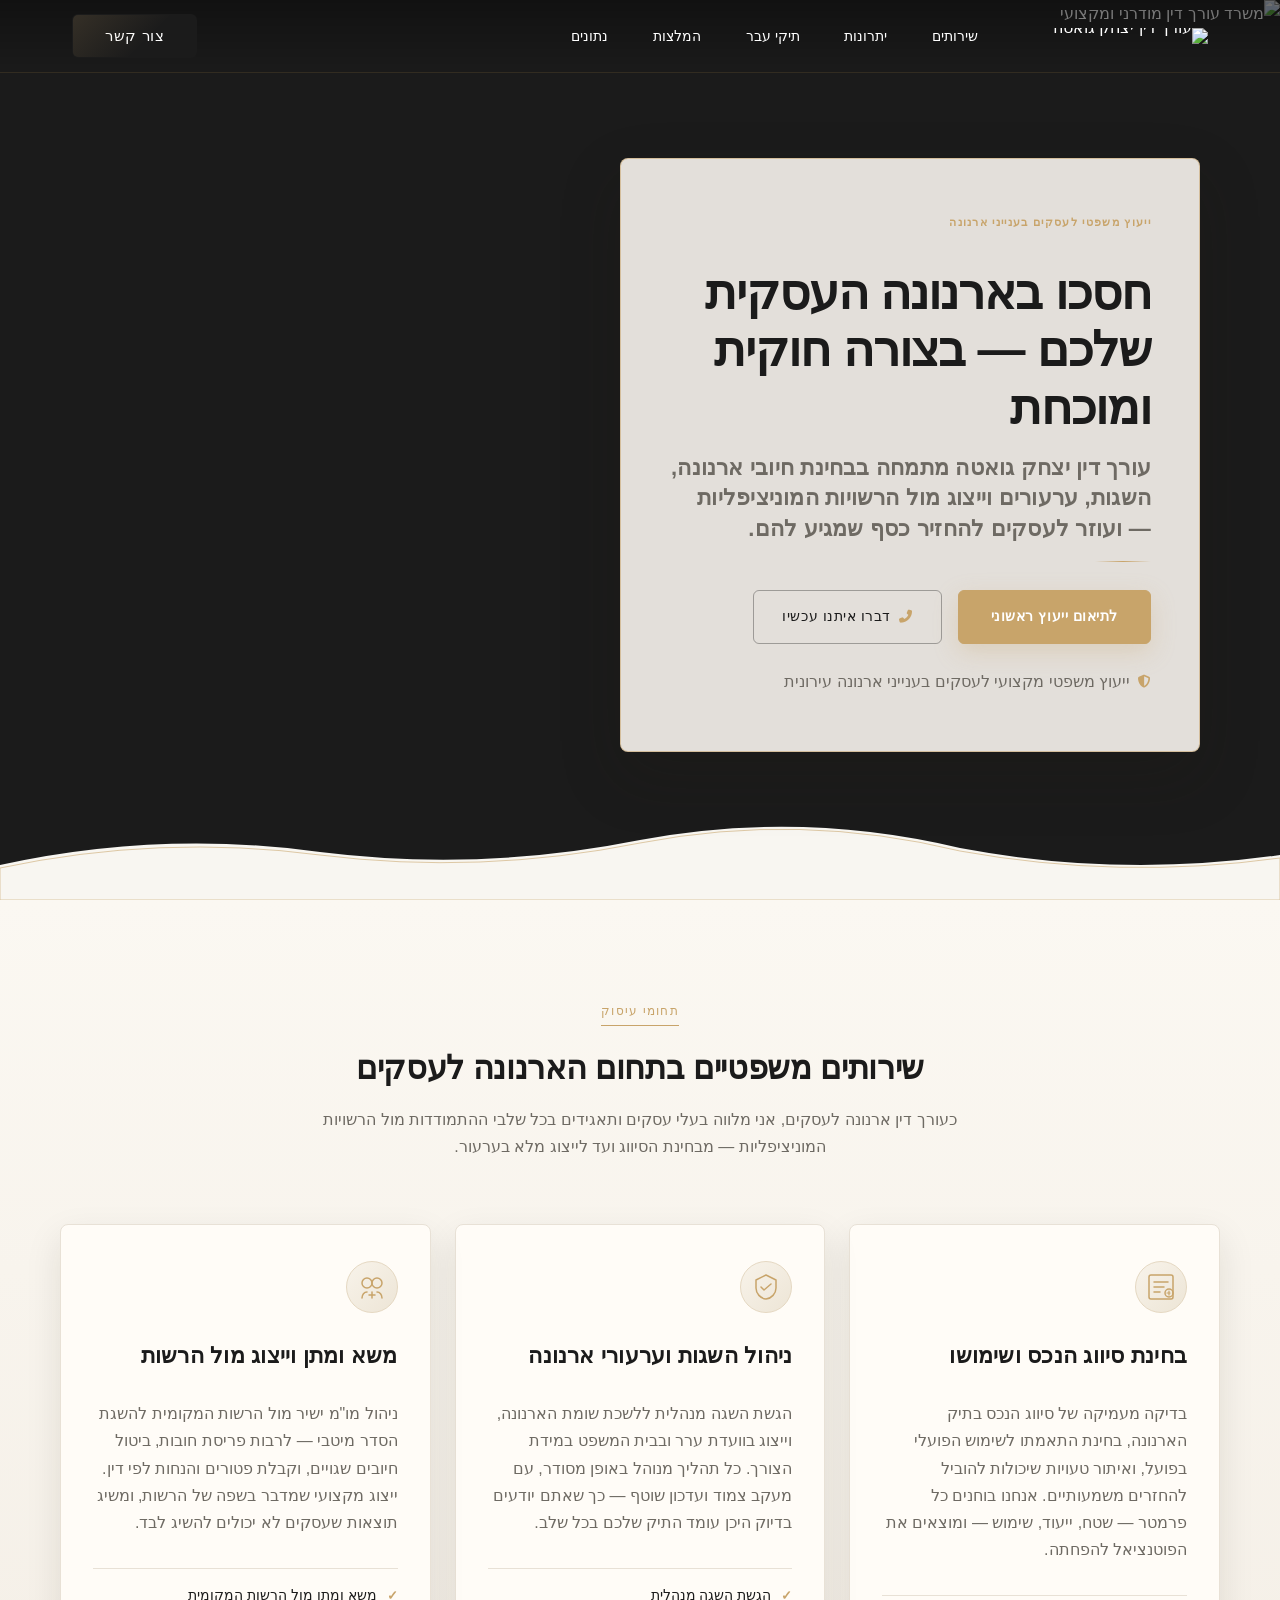
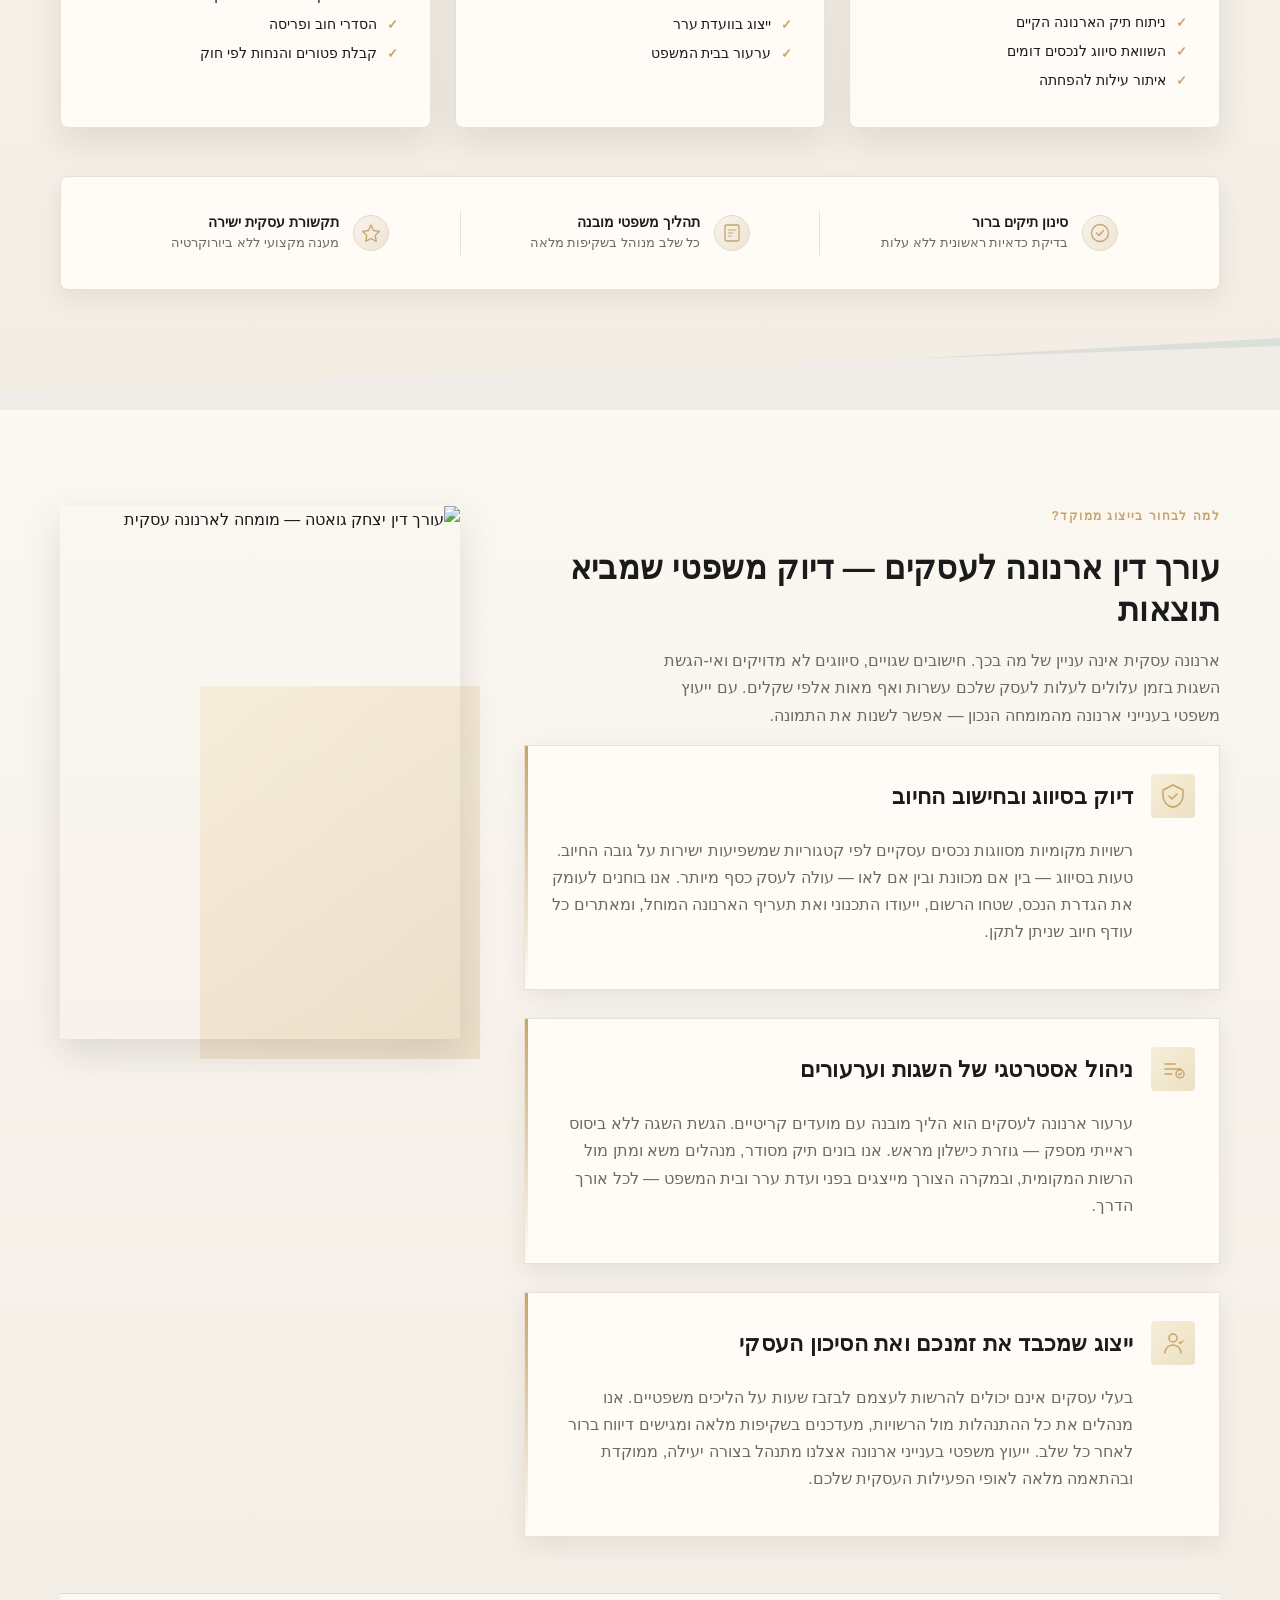
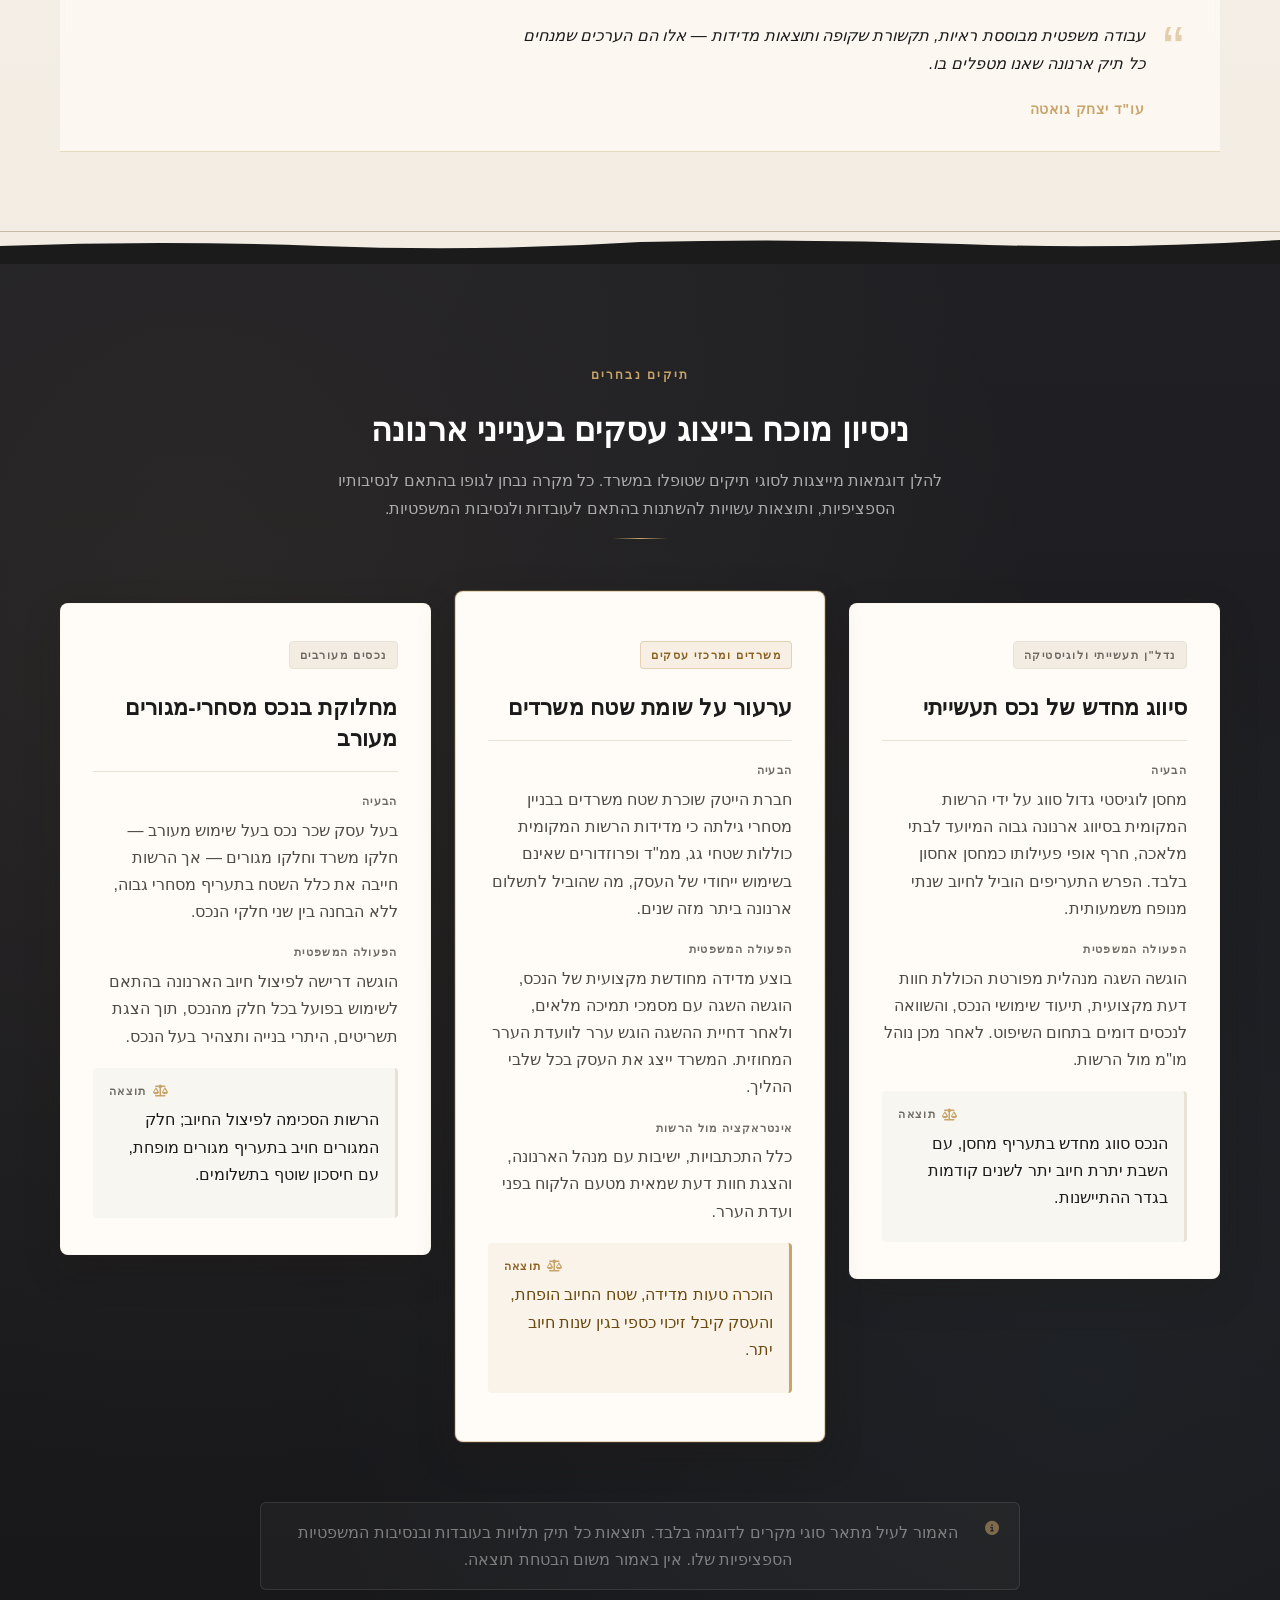
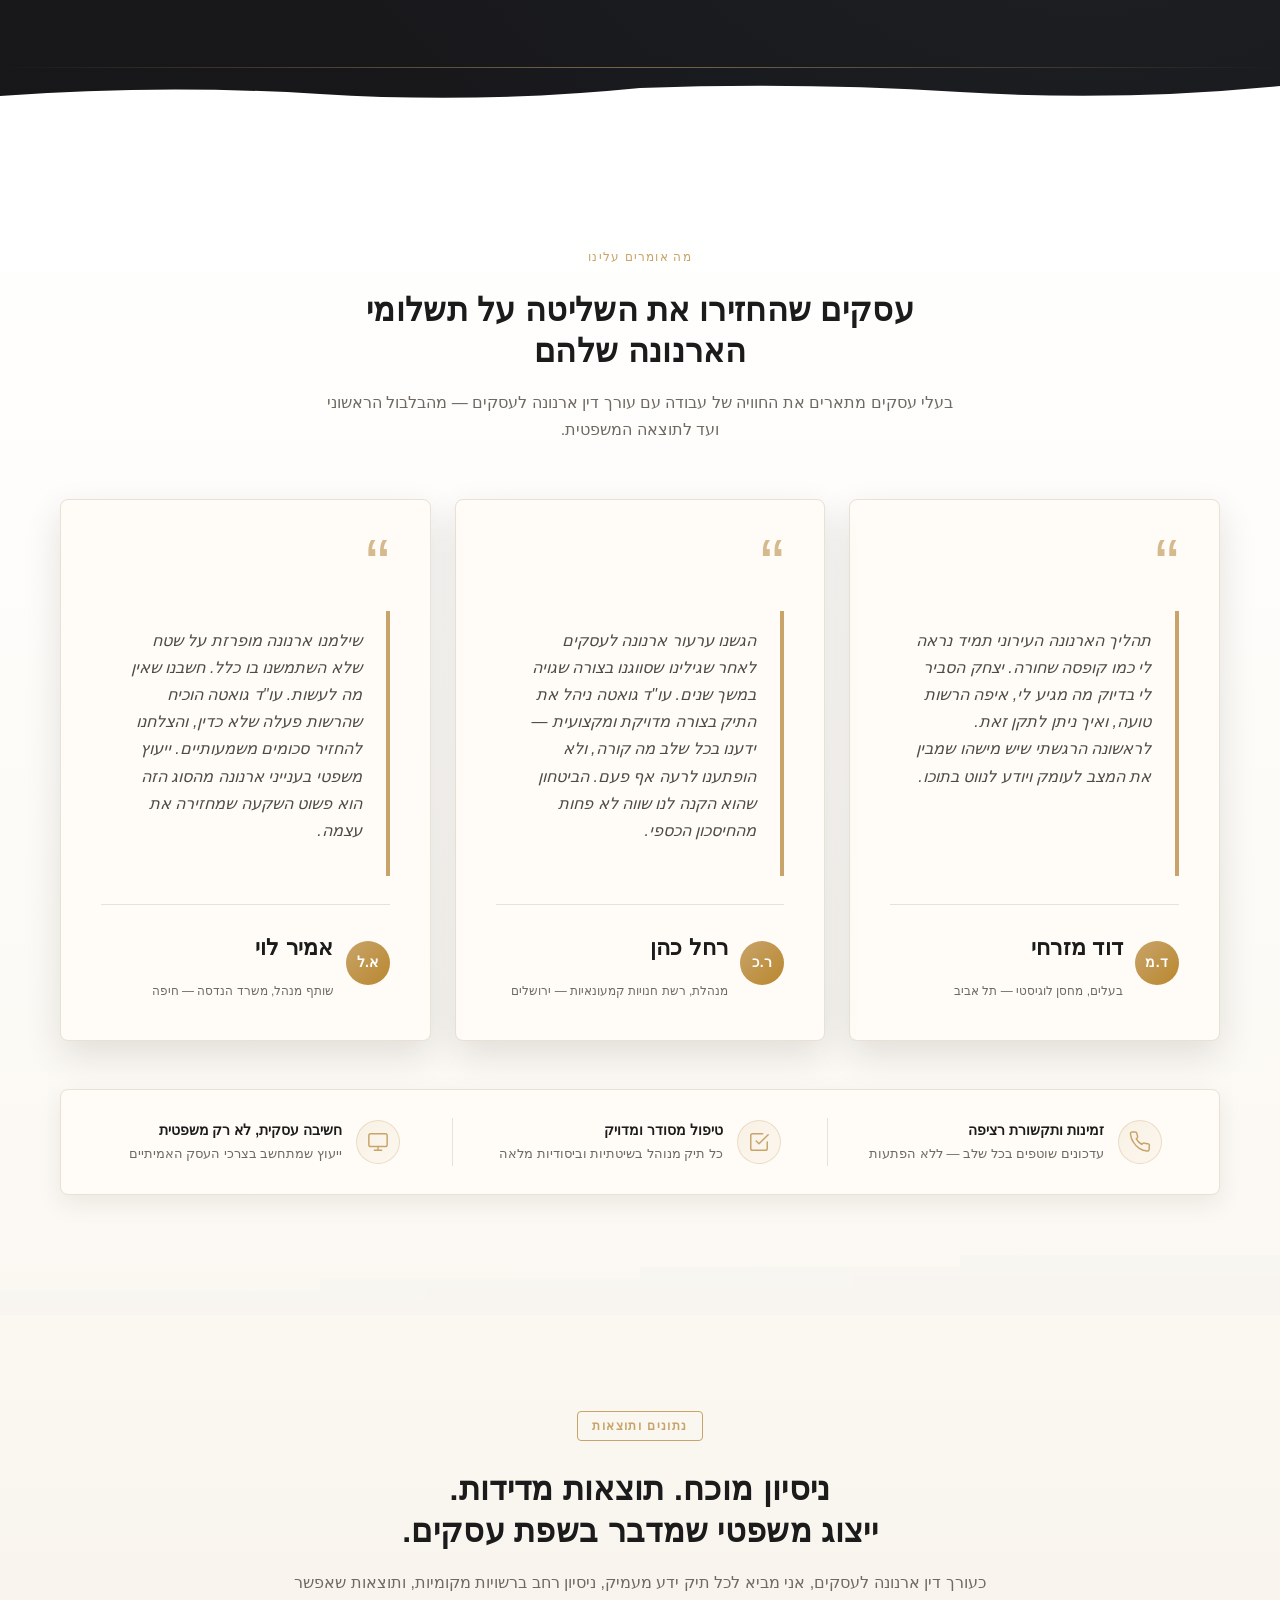
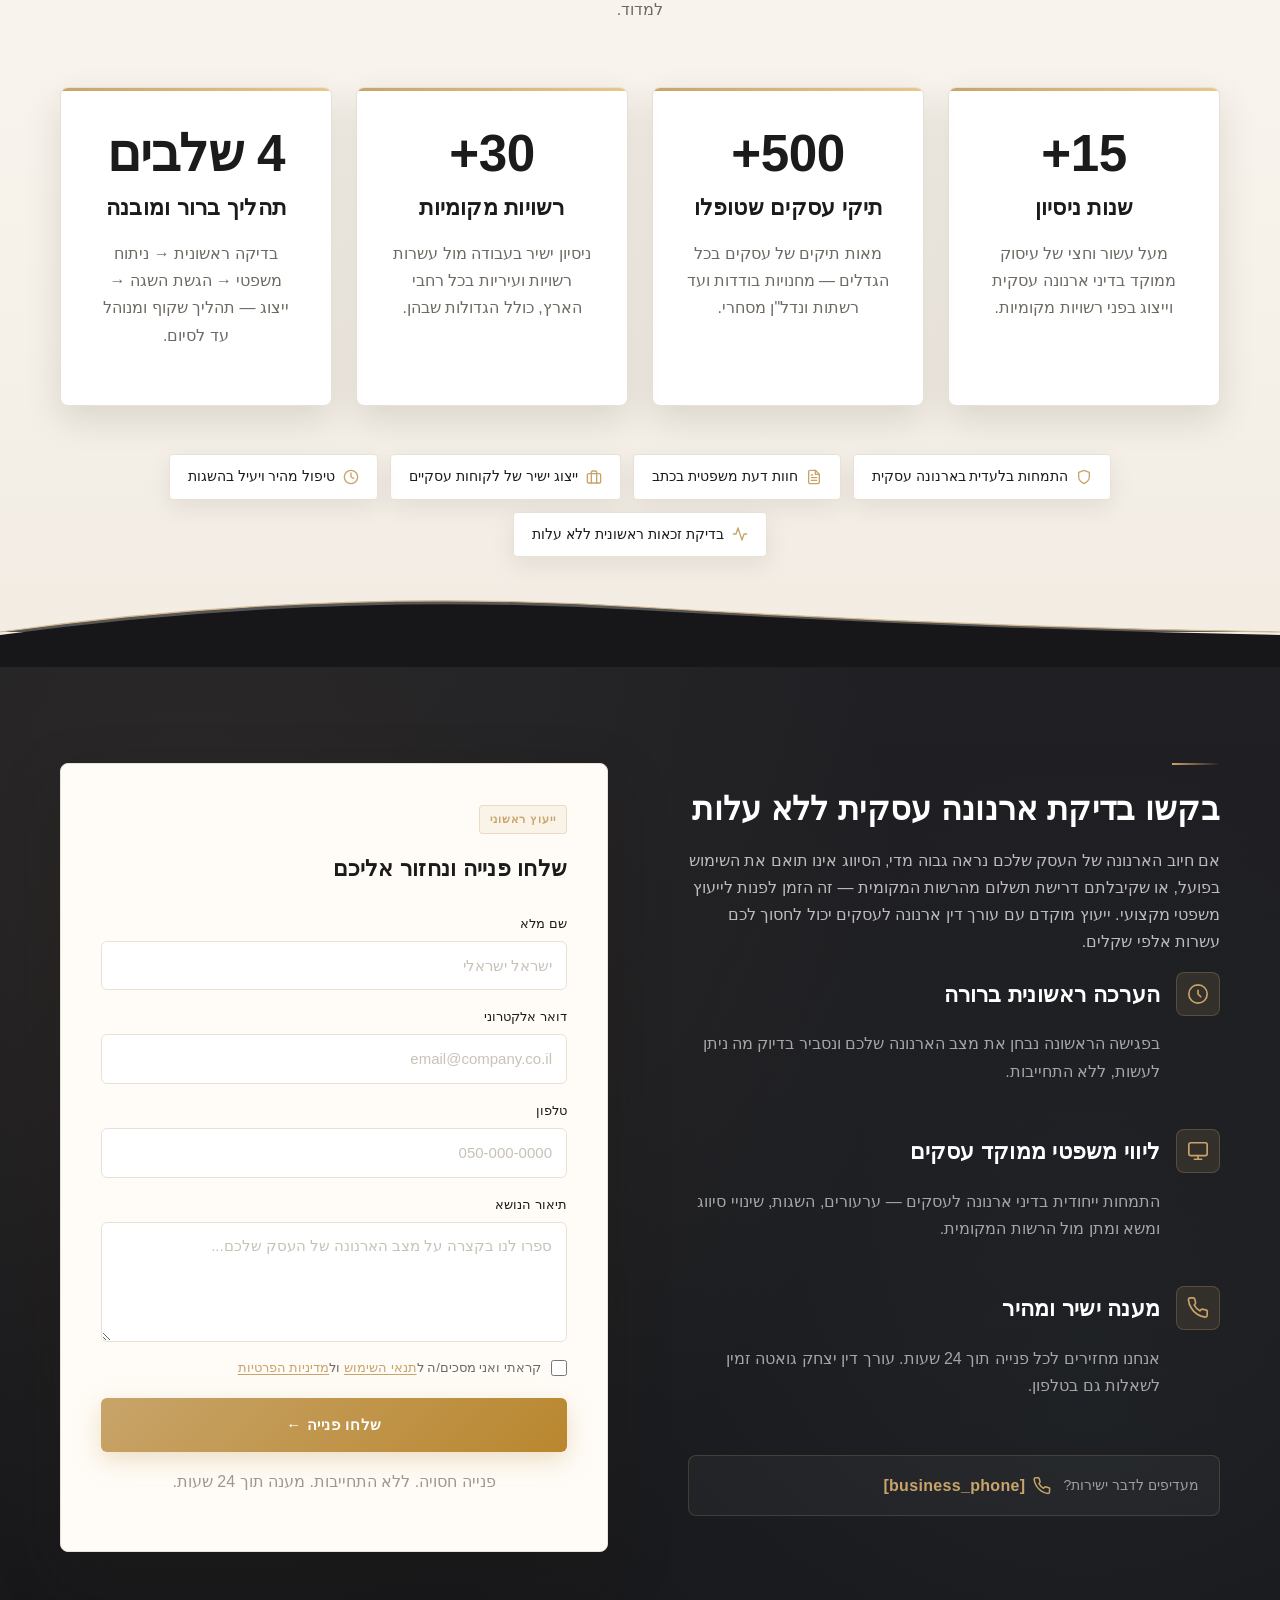
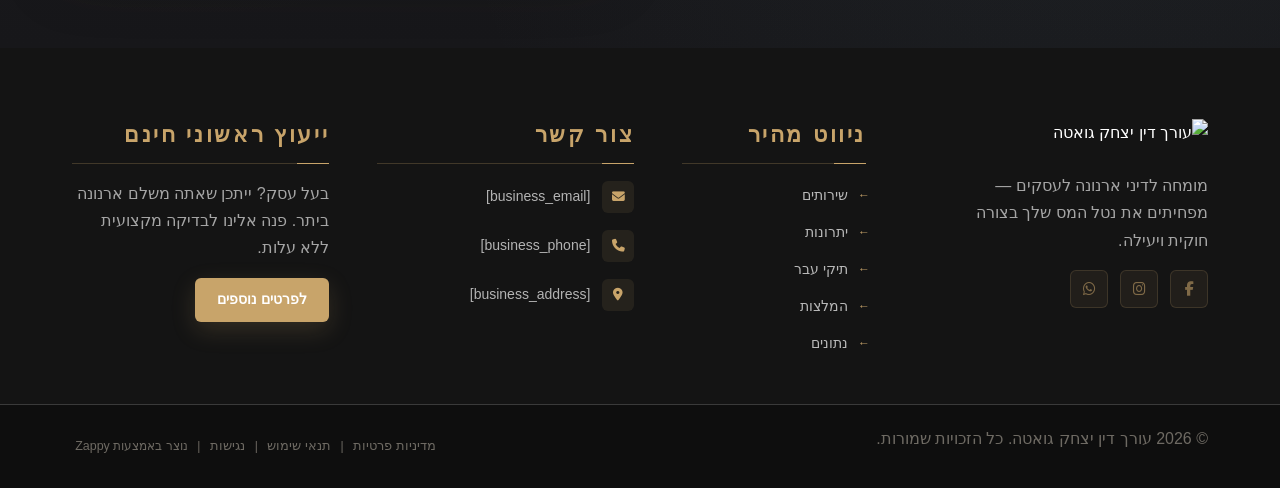
==== commit f85cdf73: "Incremental sync: 1 page(s) — update_image" ====
--- a/index.html
+++ b/index.html
@@ -796,7 +796,7 @@
     <section id="hero" class="index-hero-section" data-layout-spec="בית-hero" dir="rtl" data-hero-type="fullscreen-scrim">
   <!-- Background Image -->
   <div class="index-hero-bg">
-    <img data-hero-bg="true" data-placeholder="index-hero-image-1" data-context="A bright, modern legal office meeting room in Israel. Floor-to-ceiling windows with natural light flooding in, a sleek conference table with leather chairs, subtle law books on shelves in the background, clean white and graphite tones with warm wood accents. The atmosphere is premium, calm, and trustworthy. Slightly desaturated and polished to feel professional and upscale. Wide angle shot suitable for a full-bleed hero background." width="1440" height="900" src="/assets/site-index-hero-image-1.webp" alt="משרד עורך דין מודרני ומקצועי">
+    <div data-zappy-zoom-wrapper="true" data-element-id="img-1776952273794-cc7z9cvxa" data-element-type="image" data-zappy-zoom-wrapper-width-mode="full" style="position: absolute !important; top: 0px !important; left: 0px !important; width: 100% !important; height: 100% !important; max-width: none !important; margin-left: 0px !important; margin-right: 0px !important; display: block !important; z-index: 1 !important; overflow: hidden !important;" data-zappy-zoom-clip="true" data-zappy-wrapper-margins-applied="true"><img data-hero-bg="true" data-placeholder="index-hero-image-1" data-context="A bright, modern legal office meeting room in Israel. Floor-to-ceiling windows with natural light flooding in, a sleek conference table with leather chairs, subtle law books on shelves in the background, clean white and graphite tones with warm wood accents. The atmosphere is premium, calm, and trustworthy. Slightly desaturated and polished to feel professional and upscale. Wide angle shot suitable for a full-bleed hero background." width="1440" height="900" src="/assets/site-index-hero-image-1.webp" alt="משרד עורך דין מודרני ומקצועי" data-hero-background="true" data-element-type="image" data-element-id="img-1776952273794-cc7z9cvxa" style="object-position: 74% 100% !important; margin: 0px !important; position: absolute !important; left: 0% !important; top: -6.84093% !important; width: 100% !important; height: 106.841% !important; max-width: none !important; max-height: none !important; display: block !important; object-fit: fill !important;" data-zappy-zoom="0.7" data-zappy-object-position="74% 100%"></div>
   </div>
 
   <!-- Scrim Overlay -->
@@ -806,9 +806,9 @@
   <div class="index-hero-container">
     <div class="index-hero-card">
       <!-- Eyebrow Label -->
-      <span class="index-hero-eyebrow">ייעוץ משפטי לעסקים בענייני ארנונה</span>
-
-      <!-- H1 -->
+      <p class="zappy-editable"><span class="index-hero-eyebrow">ייעוץ משפטי לעסקים בענייני ארנונה</span>
+
+      </p><!-- H1 -->
       <h1 class="index-hero-headline">חסכו בארנונה העסקית שלכם — בצורה חוקית ומוכחת</h1>
 
       <!-- Supporting Subtitle -->
@@ -819,8 +819,8 @@
 
       <!-- CTA Row -->
       <div class="index-hero-cta-row">
-        <a href="#contact" class="index-hero-btn-primary">לתיאום ייעוץ ראשוני</a>
-        <a href="tel:[business_phone]" class="index-hero-btn-secondary">
+        <a href="#contact" class="index-hero-btn-primary" data-element-type="button" data-element-id="btn-1776952273788-raq37nb7o" data-native-element="true">לתיאום ייעוץ ראשוני</a>
+        <a href="tel:[business_phone]" class="index-hero-btn-secondary" data-element-type="button" data-element-id="btn-1776952273789-zve8q8oyu" data-native-element="true">
           <i class="fas fa-phone-alt" aria-hidden="true"></i>
           דברו איתנו עכשיו
         </a>
@@ -828,7 +828,7 @@
 
       <!-- Trust Line -->
       <p class="index-hero-trust">
-        <i class="fas fa-shield-alt" aria-hidden="true"></i>
+        <i class="fas fa-shield-alt" aria-hidden="true" data-element-type="icon" data-element-id="icon-1776952273793-4grdzkqzx" data-icon-type="fontawesome"></i>
         ייעוץ משפטי מקצועי לעסקים בענייני ארנונה עירונית
       </p>
     </div>
@@ -1722,5 +1722,147 @@
       window.addEventListener('resize', function() { clearTimeout(window._mlrt); window._mlrt = setTimeout(initMobileLangMenu, 250); });
     })();
     </script>
+
+    <script>
+    (function(){
+      var _applied=false;
+      function _isHeroBg(w){var img=w.querySelector('img');if(img&&(img.getAttribute('data-hero-bg')==='true'||img.getAttribute('data-hero-background')==='true'))return true;var p=(w.style.position||'').replace(/\s*!important\s*/g,'').trim();var ww=(w.style.width||'').replace(/\s*!important\s*/g,'').trim();var hh=(w.style.height||'').replace(/\s*!important\s*/g,'').trim();return p==='absolute'&&ww==='100%'&&hh==='100%';}
+      function fixDesktopWrappers(){
+        // No-op: desktop wrapper restoration is handled by ZAPPY_PUBLISHED_ZOOM_WRAPPER_RUNTIME
+        // in script.js (restoreWrapperDimensions). The old inflation logic here was expanding
+        // small wrappers (e.g. 139px logo wrappers) to their parent width, conflicting with
+        // the correct stored dimensions.
+      }
+      function _parsePos(s){var x=50,y=50;try{var m=(s||'').match(/(-?d+(?:.d+)?)%s+(-?d+(?:.d+)?)%/);if(m){x=parseFloat(m[1]);y=parseFloat(m[2]);}}catch(e){}if(!isFinite(x))x=50;if(!isFinite(y))y=50;return{x:Math.max(0,Math.min(100,x)),y:Math.max(0,Math.min(100,y))};}
+      function _coverPct(iA,cA){if(!isFinite(iA)||iA<=0||!isFinite(cA)||cA<=0)return{w:100,h:100};if(iA>=cA)return{w:(iA/cA)*100,h:100};return{w:100,h:(cA/iA)*100};}
+      function applyMobile(){
+        if(_applied)return;_applied=true;
+        document.querySelectorAll('[data-zappy-zoom-wrapper="true"]').forEach(function(w){
+          var cw=w.style.getPropertyValue('width');
+          if(!cw||cw==='100%')return;
+          if(!w._zappyDesktop)w._zappyDesktop={wStyle:w.getAttribute('style')};
+          var img=w.querySelector('img');
+          if(!img)return;
+          if(!img._zappyDesktop)img._zappyDesktop={src:img.getAttribute('src'),style:img.getAttribute('style')};
+          var mobileZoomStr=img.getAttribute('data-zappy-mobile-zoom');
+          var mobileZoom=parseFloat(mobileZoomStr);
+          var mobileSrc=img.getAttribute('data-zappy-mobile-src');
+          var mobilePos=img.getAttribute('data-zappy-mobile-object-position');
+          var hasMobileOverrides=mobilePos||mobileZoomStr;
+          var parentOvf=w.parentElement?((w.parentElement.style.overflow||'')+(window.getComputedStyle(w.parentElement).overflow||'')).trim():'';
+          var inConstrainedParent=parentOvf.indexOf('hidden')!==-1||parentOvf.indexOf('clip')!==-1;
+          if(inConstrainedParent){
+            w.style.setProperty('max-width','100%','important');
+          }else{
+            w.style.setProperty('width','100%','important');
+            w.style.setProperty('max-width','100%','important');
+          }
+          if(mobileSrc)img.src=mobileSrc;
+          if(hasMobileOverrides){
+            var effZoom=(isFinite(mobileZoom)&&mobileZoom>0)?mobileZoom:(parseFloat(img.getAttribute('data-zappy-zoom'))||1);
+            var effPos=mobilePos||'50% 50%';
+            w.style.setProperty('overflow','hidden','important');
+            w.style.setProperty('position','relative','important');
+            w.style.setProperty('width','100%','important');
+            w.style.setProperty('max-width','100%','important');
+            var _sW=parseFloat(w.getAttribute('data-zappy-zoom-wrapper-width'))||0;
+            var _sH=parseFloat(w.getAttribute('data-zappy-zoom-wrapper-height'))||0;
+            if(_sW>0&&_sH>0){w.style.setProperty('aspect-ratio',_sW+'/'+_sH,'important');w.style.setProperty('height','auto','important');}
+            function _applyZoomCrop(_img,_w,_ePos,_eZoom){
+              var rect=_w.getBoundingClientRect();
+              if(!rect||!rect.width||!rect.height)return;
+              var nW=_img.naturalWidth||0,nH=_img.naturalHeight||0;
+              if(!(nW>0&&nH>0))return;
+              var iA=nW/nH,cA=rect.width/rect.height;
+              var cv=_coverPct(iA,cA);
+              var wP=100,hP=100;
+              if(_eZoom>=1){wP=cv.w*_eZoom;hP=cv.h*_eZoom;}
+              else{var t2=(_eZoom-0.5)/0.5;if(!isFinite(t2))t2=0;t2=Math.max(0,Math.min(1,t2));wP=100+t2*(cv.w-100);hP=100+t2*(cv.h-100);}
+              var p2=_parsePos(_ePos);
+              var lP=(100-wP)*(p2.x/100);
+              var tP=(100-hP)*(p2.y/100);
+              _img.style.setProperty('position','absolute','important');
+              _img.style.setProperty('left',lP+'%','important');
+              _img.style.setProperty('top',tP+'%','important');
+              _img.style.setProperty('width',wP+'%','important');
+              _img.style.setProperty('height',hP+'%','important');
+              _img.style.setProperty('max-width','none','important');
+              _img.style.setProperty('max-height','none','important');
+              _img.style.setProperty('display','block','important');
+              _img.style.setProperty('object-fit',_eZoom<1?'fill':'cover','important');
+              _img.style.setProperty('transform','none','important');
+              _img.style.setProperty('margin','0','important');
+            }
+            _applyZoomCrop(img,w,effPos,effZoom);
+            if(mobileSrc&&!(img.complete&&img.naturalWidth>0)){
+              (function(_i,_w2,_p,_z){_i.addEventListener('load',function _ol(){_i.removeEventListener('load',_ol);try{_applyZoomCrop(_i,_w2,_p,_z);}catch(e){}});
+              })(img,w,effPos,effZoom);
+            }
+          }else{
+            if(!inConstrainedParent)w.style.setProperty('height','auto','important');
+            img.style.setProperty('position','relative','important');
+            img.style.setProperty('width','100%','important');
+            img.style.setProperty('height','auto','important');
+            img.style.setProperty('max-width','100%','important');
+            img.style.setProperty('max-height',inConstrainedParent?'none':'400px','important');
+            img.style.setProperty('object-fit','cover','important');
+            img.style.setProperty('left','0','important');
+            img.style.setProperty('top','0','important');
+            img.style.setProperty('transform','none','important');
+          }
+        });
+        document.querySelectorAll('img[data-zappy-mobile-src],img[data-zappy-mobile-object-position],img[data-zappy-mobile-zoom]').forEach(function(img){
+          var zw=img.closest('[data-zappy-zoom-wrapper="true"]');
+          if(zw&&!_isHeroBg(zw))return;
+          if(!img._zappyDesktop)img._zappyDesktop={src:img.getAttribute('src'),style:img.getAttribute('style')};
+          var mobileSrc=img.getAttribute('data-zappy-mobile-src');
+          var mobilePos=img.getAttribute('data-zappy-mobile-object-position');
+          var mobileZoom=parseFloat(img.getAttribute('data-zappy-mobile-zoom'));
+          if(mobileSrc)img.src=mobileSrc;
+          if(mobilePos)img.style.setProperty('object-position',mobilePos,'important');
+          if(mobileZoom>1){
+            img.style.setProperty('transform','scale('+mobileZoom+')','important');
+            img.style.setProperty('transform-origin',mobilePos||'50% 50%','important');
+            var p=img.parentElement;
+            if(p)p.style.setProperty('overflow','hidden','important');
+          }
+        });
+      }
+      function revertDesktop(){
+        if(!_applied)return;_applied=false;
+        document.querySelectorAll('[data-zappy-zoom-wrapper="true"]').forEach(function(w){
+          if(w._zappyDesktop&&w._zappyDesktop.wStyle!=null){w.setAttribute('style',w._zappyDesktop.wStyle);}
+          var img=w.querySelector('img');
+          if(img&&img._zappyDesktop){
+            if(img._zappyDesktop.src!=null)img.setAttribute('src',img._zappyDesktop.src);
+            if(img._zappyDesktop.style!=null)img.setAttribute('style',img._zappyDesktop.style);
+            else img.removeAttribute('style');
+          }
+        });
+        document.querySelectorAll('img[data-zappy-mobile-src],img[data-zappy-mobile-object-position],img[data-zappy-mobile-zoom]').forEach(function(img){
+          var zw=img.closest('[data-zappy-zoom-wrapper="true"]');
+          if(zw&&!_isHeroBg(zw))return;
+          if(img._zappyDesktop){
+            if(img._zappyDesktop.src!=null)img.setAttribute('src',img._zappyDesktop.src);
+            if(img._zappyDesktop.style!=null)img.setAttribute('style',img._zappyDesktop.style);
+            else img.removeAttribute('style');
+          }
+        });
+        _fixHeroBgWrappers();
+        fixDesktopWrappers();
+      }
+      function _fixHeroBgWrappers(){var isMob=window.innerWidth<=768;document.querySelectorAll('[data-zappy-zoom-wrapper="true"]').forEach(function(w){if(!_isHeroBg(w))return;w.style.setProperty('position','absolute','important');w.style.setProperty('top','0','important');w.style.setProperty('left','0','important');w.style.setProperty('width','100%','important');w.style.setProperty('height','100%','important');w.style.setProperty('max-width','none','important');w.style.setProperty('overflow','hidden','important');w.setAttribute('data-zappy-zoom-wrapper-width-mode','full');var img=w.querySelector('img');if(img){img.style.setProperty('width','100%','important');img.style.setProperty('height','100%','important');img.style.setProperty('object-fit','cover','important');img.style.setProperty('position','relative','important');img.style.setProperty('top','0','important');img.style.setProperty('left','0','important');img.style.setProperty('max-width','none','important');img.style.setProperty('max-height','none','important');img.style.setProperty('display','block','important');if(isMob){var mSrc=img.getAttribute('data-zappy-mobile-src');var mPos=img.getAttribute('data-zappy-mobile-object-position');var mZoom=parseFloat(img.getAttribute('data-zappy-mobile-zoom'));if(mSrc){if(!img._zappyDesktop)img._zappyDesktop={src:img.getAttribute('src'),style:img.getAttribute('style')};img.src=mSrc;}if(mPos)img.style.setProperty('object-position',mPos,'important');if(mZoom>1){img.style.setProperty('transform','scale('+mZoom+')','important');img.style.setProperty('transform-origin',mPos||'50% 50%','important');}}}});}
+      function init(){
+        _fixHeroBgWrappers();
+        var mq=window.matchMedia('(max-width:768px)');
+        function onChange(e){if(e.matches)applyMobile();else revertDesktop();}
+        if(mq.matches)applyMobile();
+        else fixDesktopWrappers();
+        try{mq.addEventListener('change',onChange);}catch(e){mq.addListener(onChange);}
+      }
+      if(document.readyState==='loading')document.addEventListener('DOMContentLoaded',init);
+      else setTimeout(init,50);
+    })();
+    </script>
 </body>
 </html>
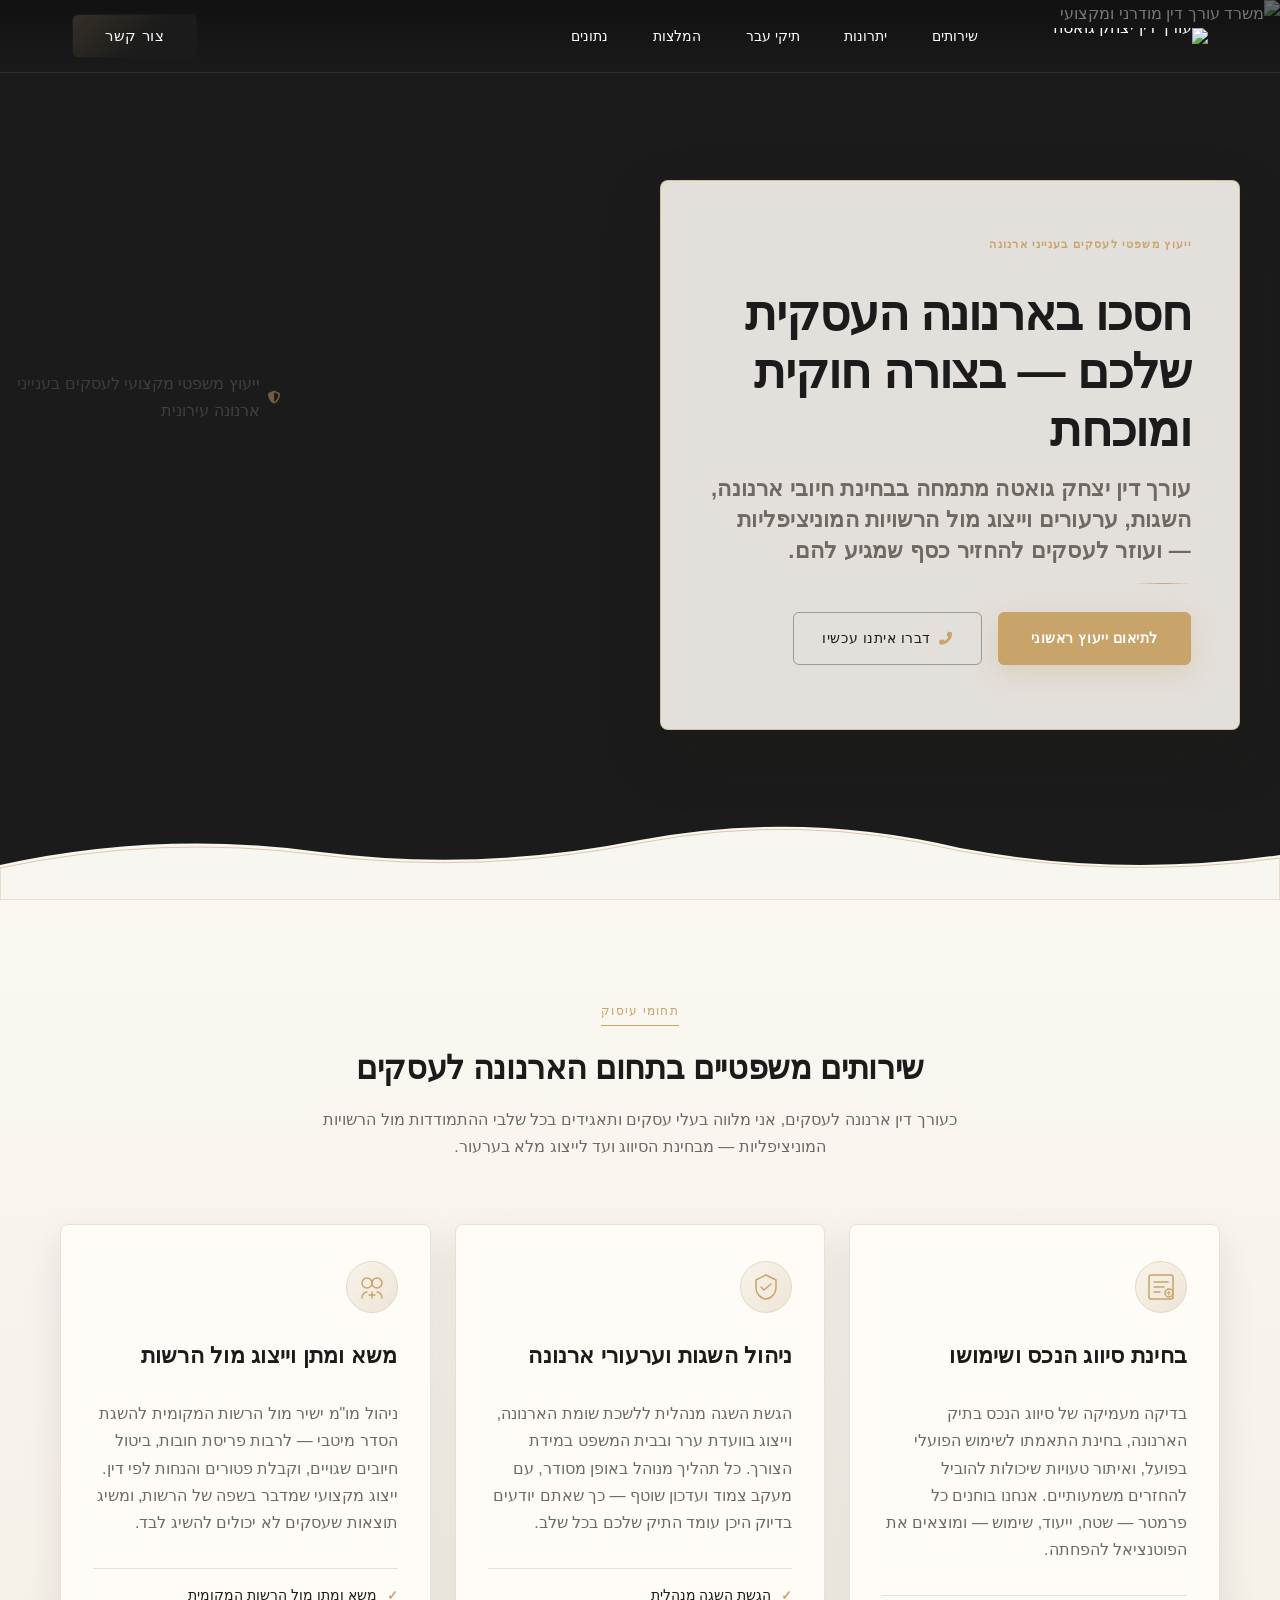
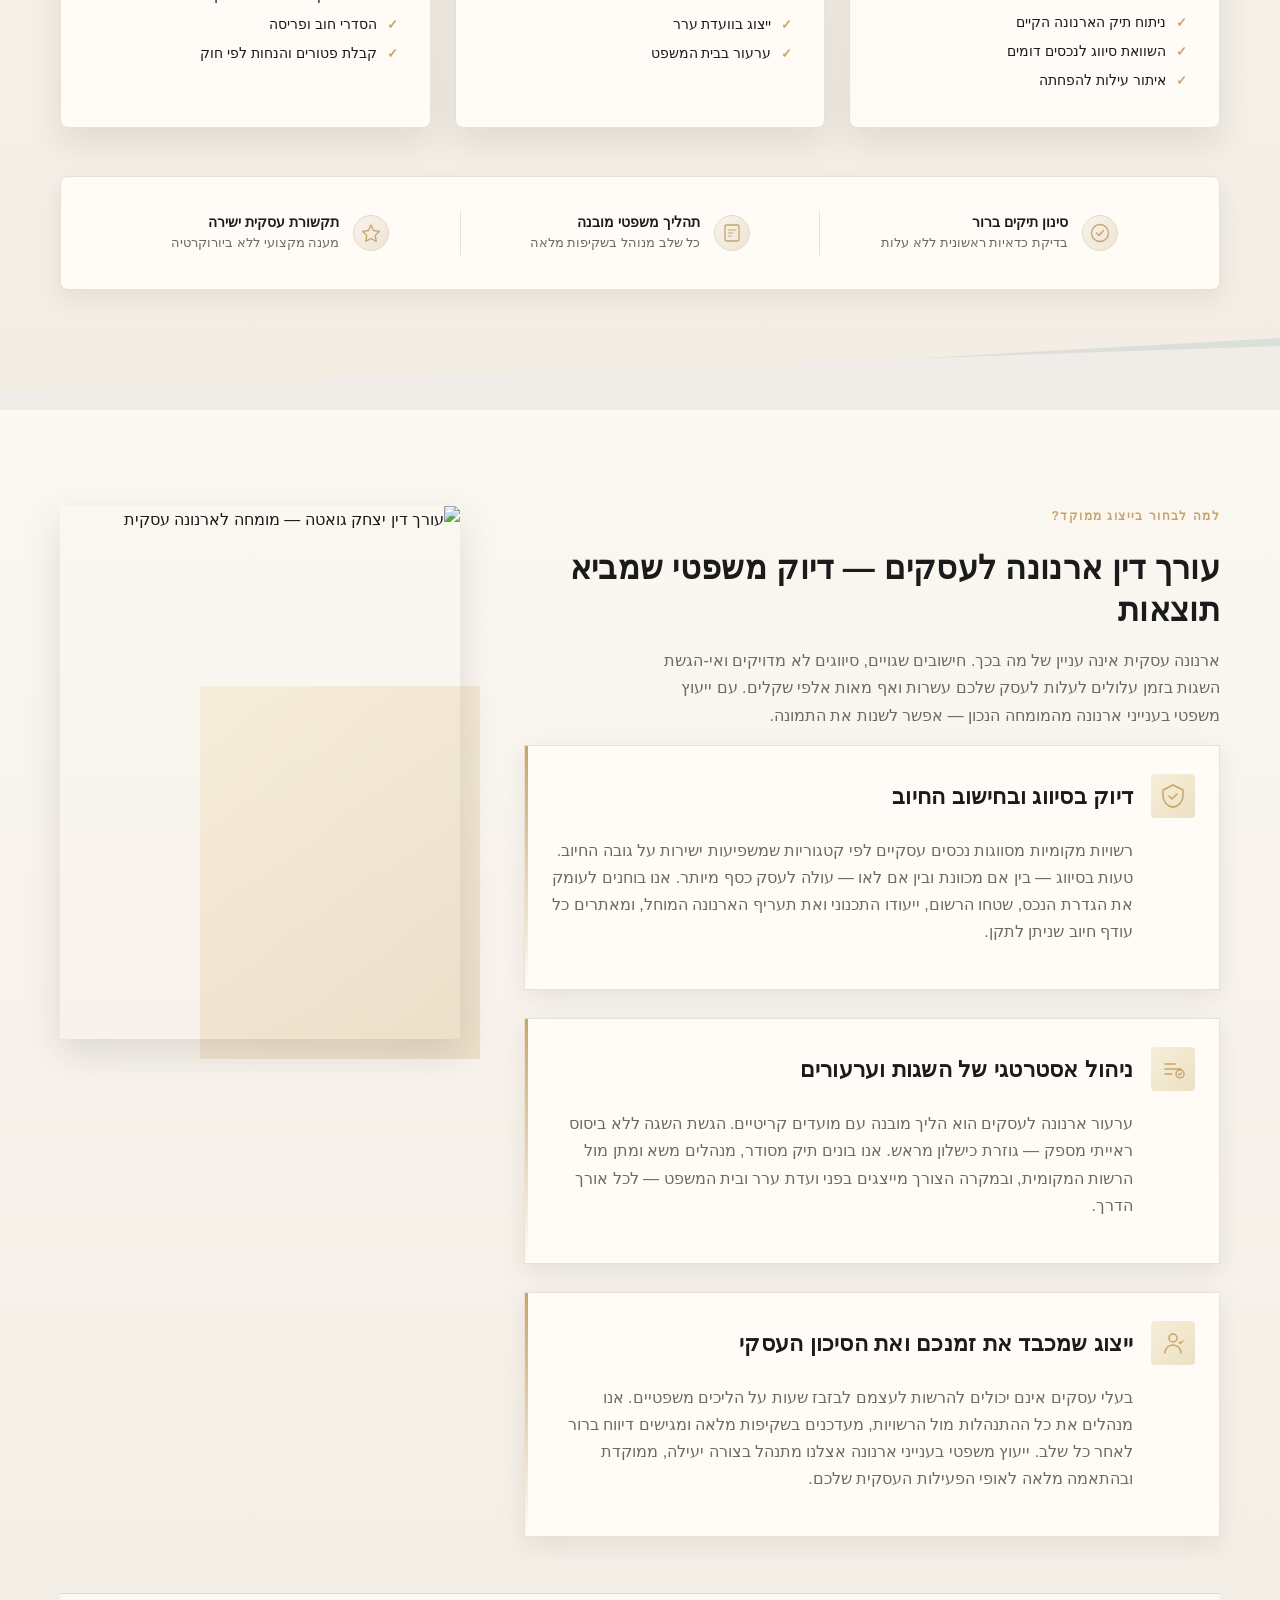
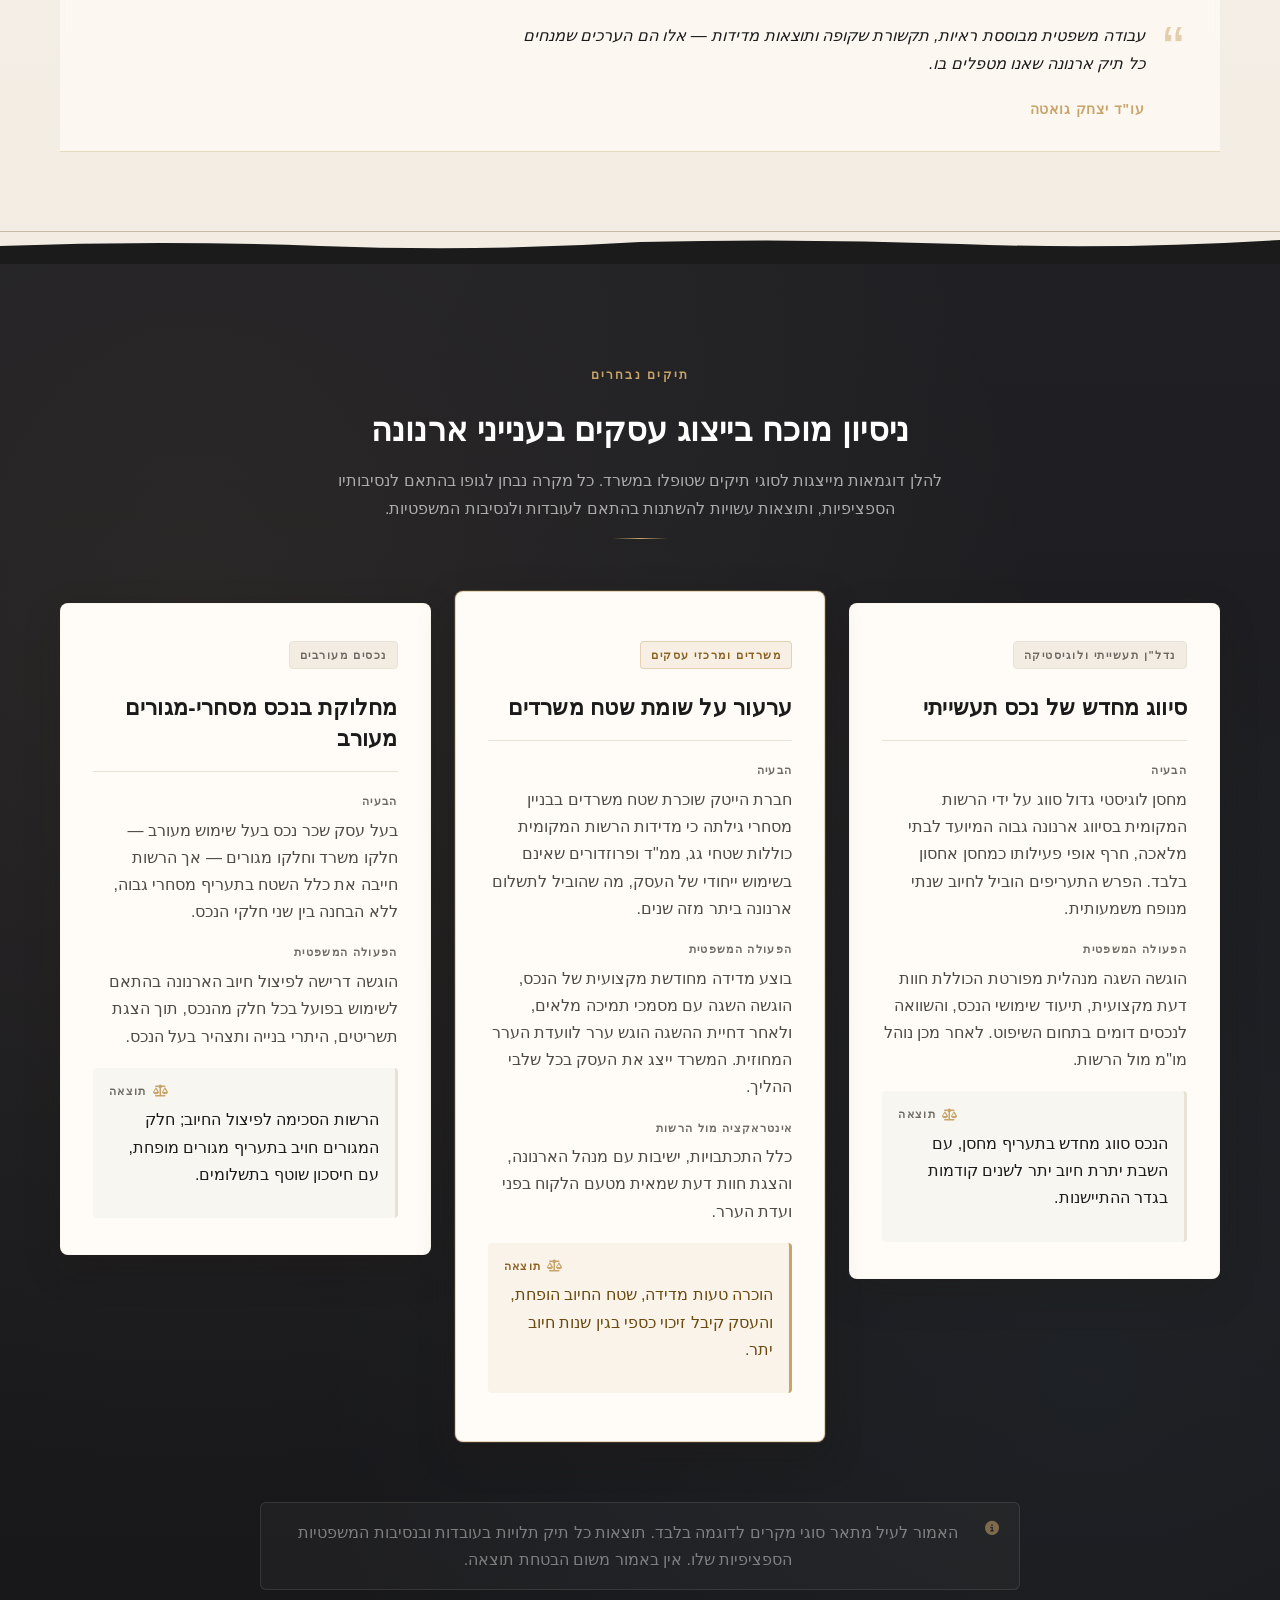
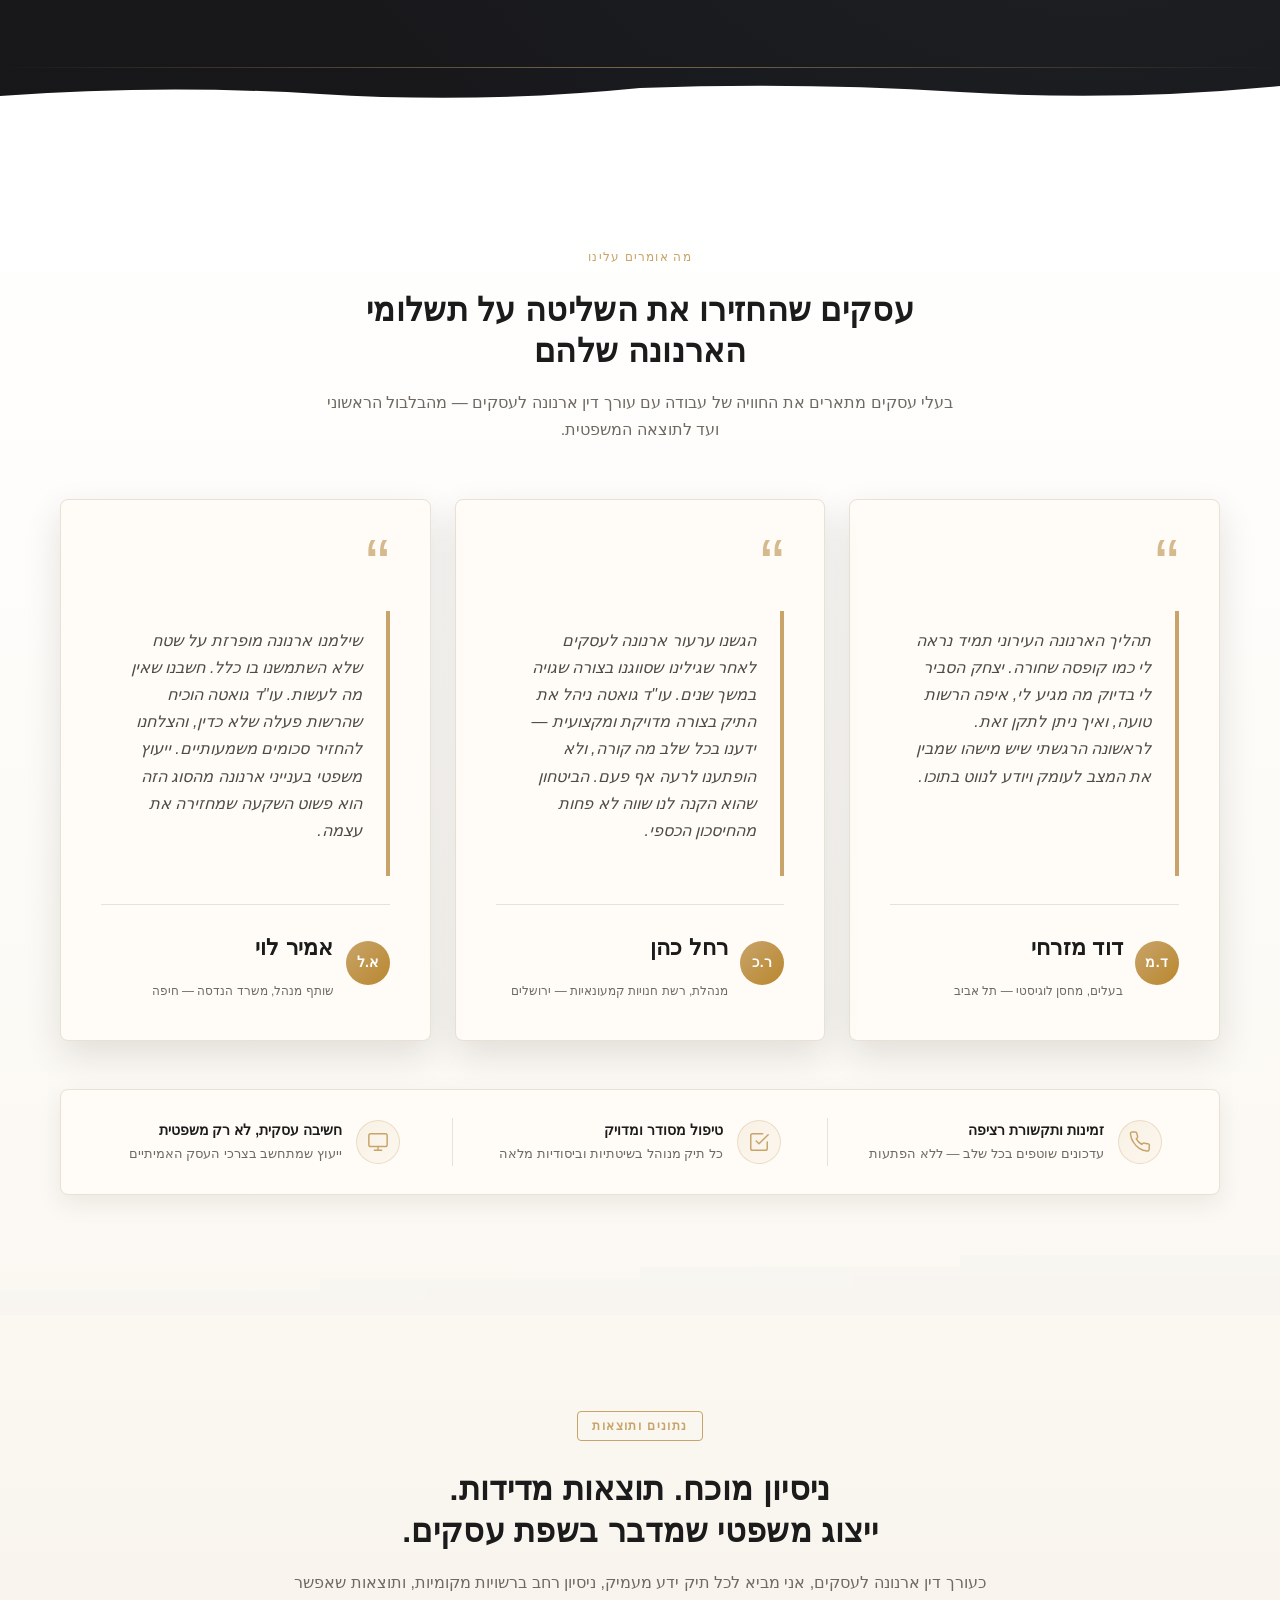
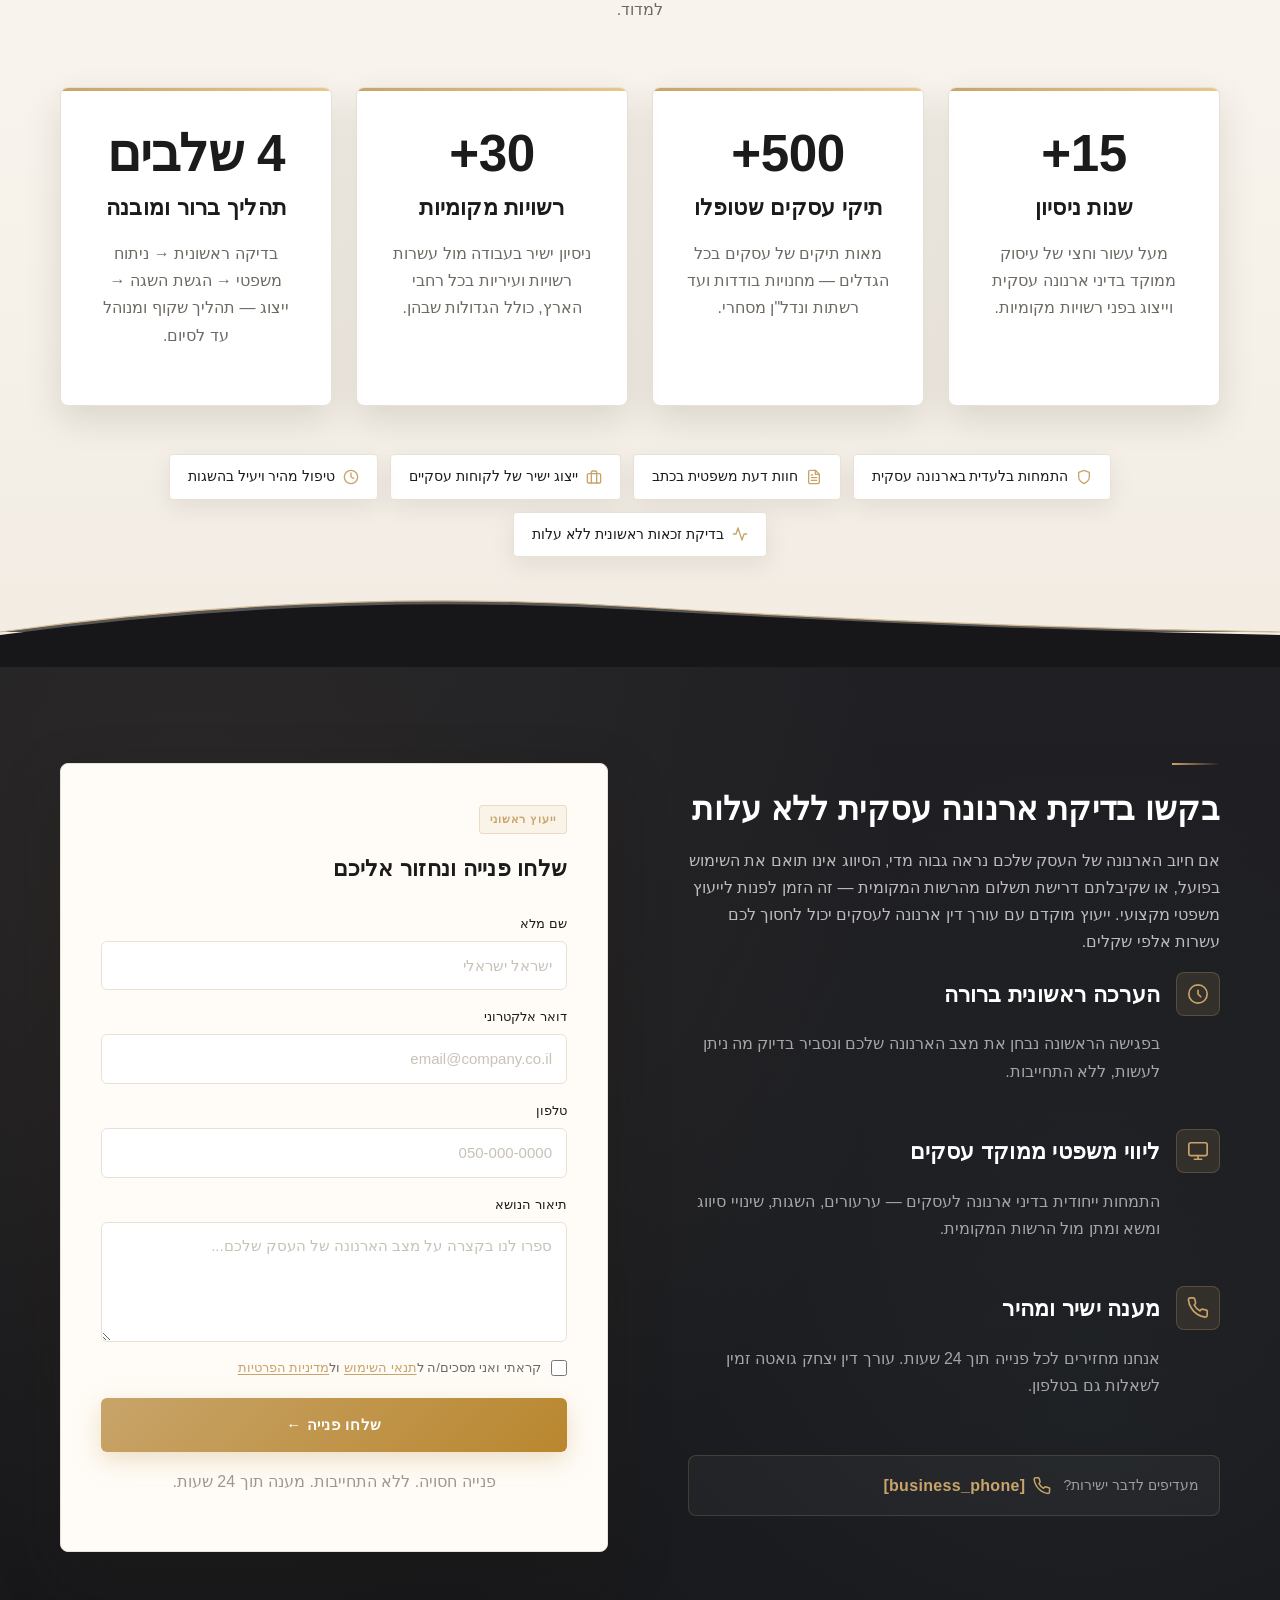
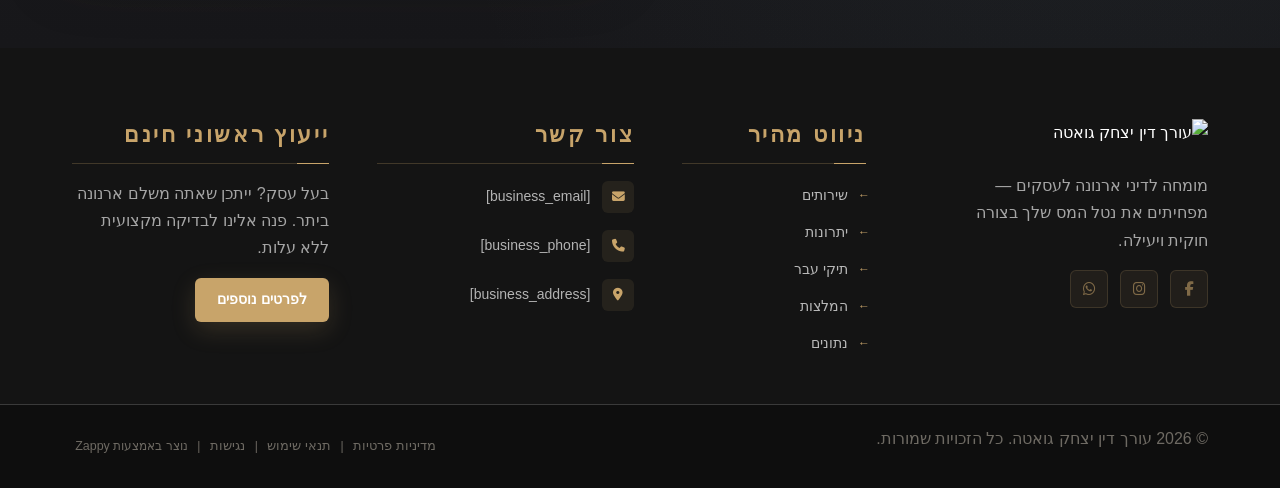
==== commit cdff4a75: "Incremental sync: 1 page(s) — move_element" ====
--- a/index.html
+++ b/index.html
@@ -796,7 +796,7 @@
     <section id="hero" class="index-hero-section" data-layout-spec="בית-hero" dir="rtl" data-hero-type="fullscreen-scrim">
   <!-- Background Image -->
   <div class="index-hero-bg">
-    <div data-zappy-zoom-wrapper="true" data-element-id="img-1776952273794-cc7z9cvxa" data-element-type="image" data-zappy-zoom-wrapper-width-mode="full" style="position: absolute !important; top: 0px !important; left: 0px !important; width: 100% !important; height: 100% !important; max-width: none !important; margin-left: 0px !important; margin-right: 0px !important; display: block !important; z-index: 1 !important; overflow: hidden !important;" data-zappy-zoom-clip="true" data-zappy-wrapper-margins-applied="true"><img data-hero-bg="true" data-placeholder="index-hero-image-1" data-context="A bright, modern legal office meeting room in Israel. Floor-to-ceiling windows with natural light flooding in, a sleek conference table with leather chairs, subtle law books on shelves in the background, clean white and graphite tones with warm wood accents. The atmosphere is premium, calm, and trustworthy. Slightly desaturated and polished to feel professional and upscale. Wide angle shot suitable for a full-bleed hero background." width="1440" height="900" src="/assets/site-index-hero-image-1.webp" alt="משרד עורך דין מודרני ומקצועי" data-hero-background="true" data-element-type="image" data-element-id="img-1776952273794-cc7z9cvxa" style="object-position: 74% 100% !important; margin: 0px !important; position: absolute !important; left: 0% !important; top: -6.84093% !important; width: 100% !important; height: 106.841% !important; max-width: none !important; max-height: none !important; display: block !important; object-fit: fill !important;" data-zappy-zoom="0.7" data-zappy-object-position="74% 100%"></div>
+    <div data-zappy-zoom-wrapper="true" data-element-id="img-1776952273794-cc7z9cvxa" data-element-type="image" data-zappy-zoom-wrapper-width-mode="full" style="position: absolute !important; top: 0px !important; left: 0px !important; width: 100% !important; height: 100% !important; max-width: none !important; margin-left: 0px !important; margin-right: 0px !important; display: block !important; z-index: 1 !important; overflow: hidden !important;" data-zappy-zoom-clip="true" data-zappy-wrapper-margins-applied="true"><img data-hero-bg="true" data-placeholder="index-hero-image-1" data-context="A bright, modern legal office meeting room in Israel. Floor-to-ceiling windows with natural light flooding in, a sleek conference table with leather chairs, subtle law books on shelves in the background, clean white and graphite tones with warm wood accents. The atmosphere is premium, calm, and trustworthy. Slightly desaturated and polished to feel professional and upscale. Wide angle shot suitable for a full-bleed hero background." width="1440" height="900" src="/assets/site-index-hero-image-1.webp" alt="משרד עורך דין מודרני ומקצועי" data-hero-background="true" data-element-type="image" data-element-id="img-1776952273794-cc7z9cvxa" style="object-position: 74% 100%; margin: 0px !important; position: absolute !important; left: 0% !important; top: -17.1023% !important; width: 100% !important; height: 117.102% !important; max-width: none !important; max-height: none !important; display: block !important; object-fit: cover !important;" data-zappy-zoom="1" data-zappy-object-position="74% 100%"></div>
   </div>
 
   <!-- Scrim Overlay -->
@@ -806,10 +806,10 @@
   <div class="index-hero-container">
     <div class="index-hero-card">
       <!-- Eyebrow Label -->
-      <p class="zappy-editable"><span class="index-hero-eyebrow">ייעוץ משפטי לעסקים בענייני ארנונה</span>
-
-      </p><!-- H1 -->
-      <h1 class="index-hero-headline">חסכו בארנונה העסקית שלכם — בצורה חוקית ומוכחת</h1>
+      <p><span class="index-hero-eyebrow" style="">ייעוץ משפטי לעסקים בענייני ארנונה</span>
+
+      
+      </p><!-- H1 --><h1 class="index-hero-headline" style="">חסכו בארנונה העסקית שלכם — בצורה חוקית ומוכחת</h1>
 
       <!-- Supporting Subtitle -->
       <h3 class="index-hero-subtitle">עורך דין יצחק גואטה מתמחה בבחינת חיובי ארנונה, השגות, ערעורים וייצוג מול הרשויות המוניציפליות — ועוזר לעסקים להחזיר כסף שמגיע להם.</h3>
@@ -827,12 +827,12 @@
       </div>
 
       <!-- Trust Line -->
-      <p class="index-hero-trust">
+      
+    </div>
+  </div><p class="index-hero-trust" data-element-id="move-1776952593505-qmz6shu2">
         <i class="fas fa-shield-alt" aria-hidden="true" data-element-type="icon" data-element-id="icon-1776952273793-4grdzkqzx" data-icon-type="fontawesome"></i>
         ייעוץ משפטי מקצועי לעסקים בענייני ארנונה עירונית
       </p>
-    </div>
-  </div>
 
   <!-- Bottom Divider: Ivory Arc transitioning to light section -->
   <div class="index-hero-divider-wrapper">
